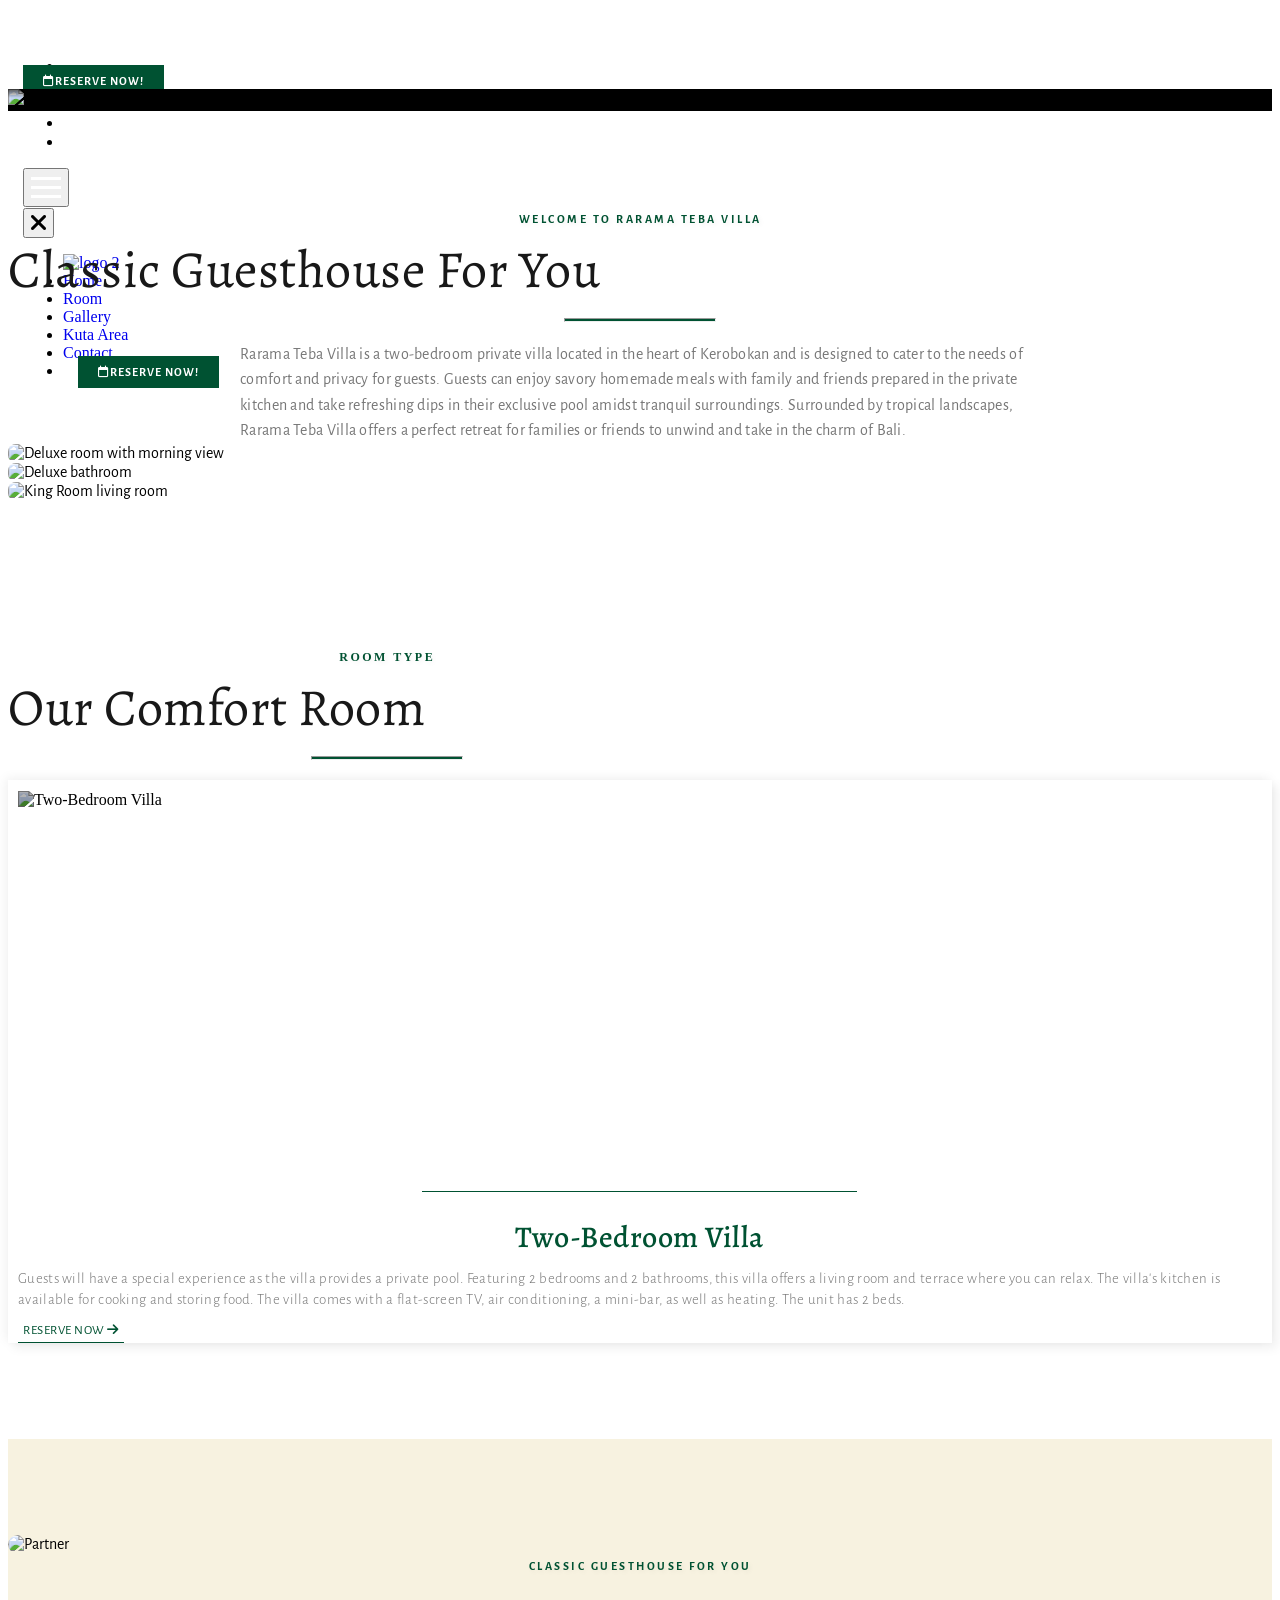
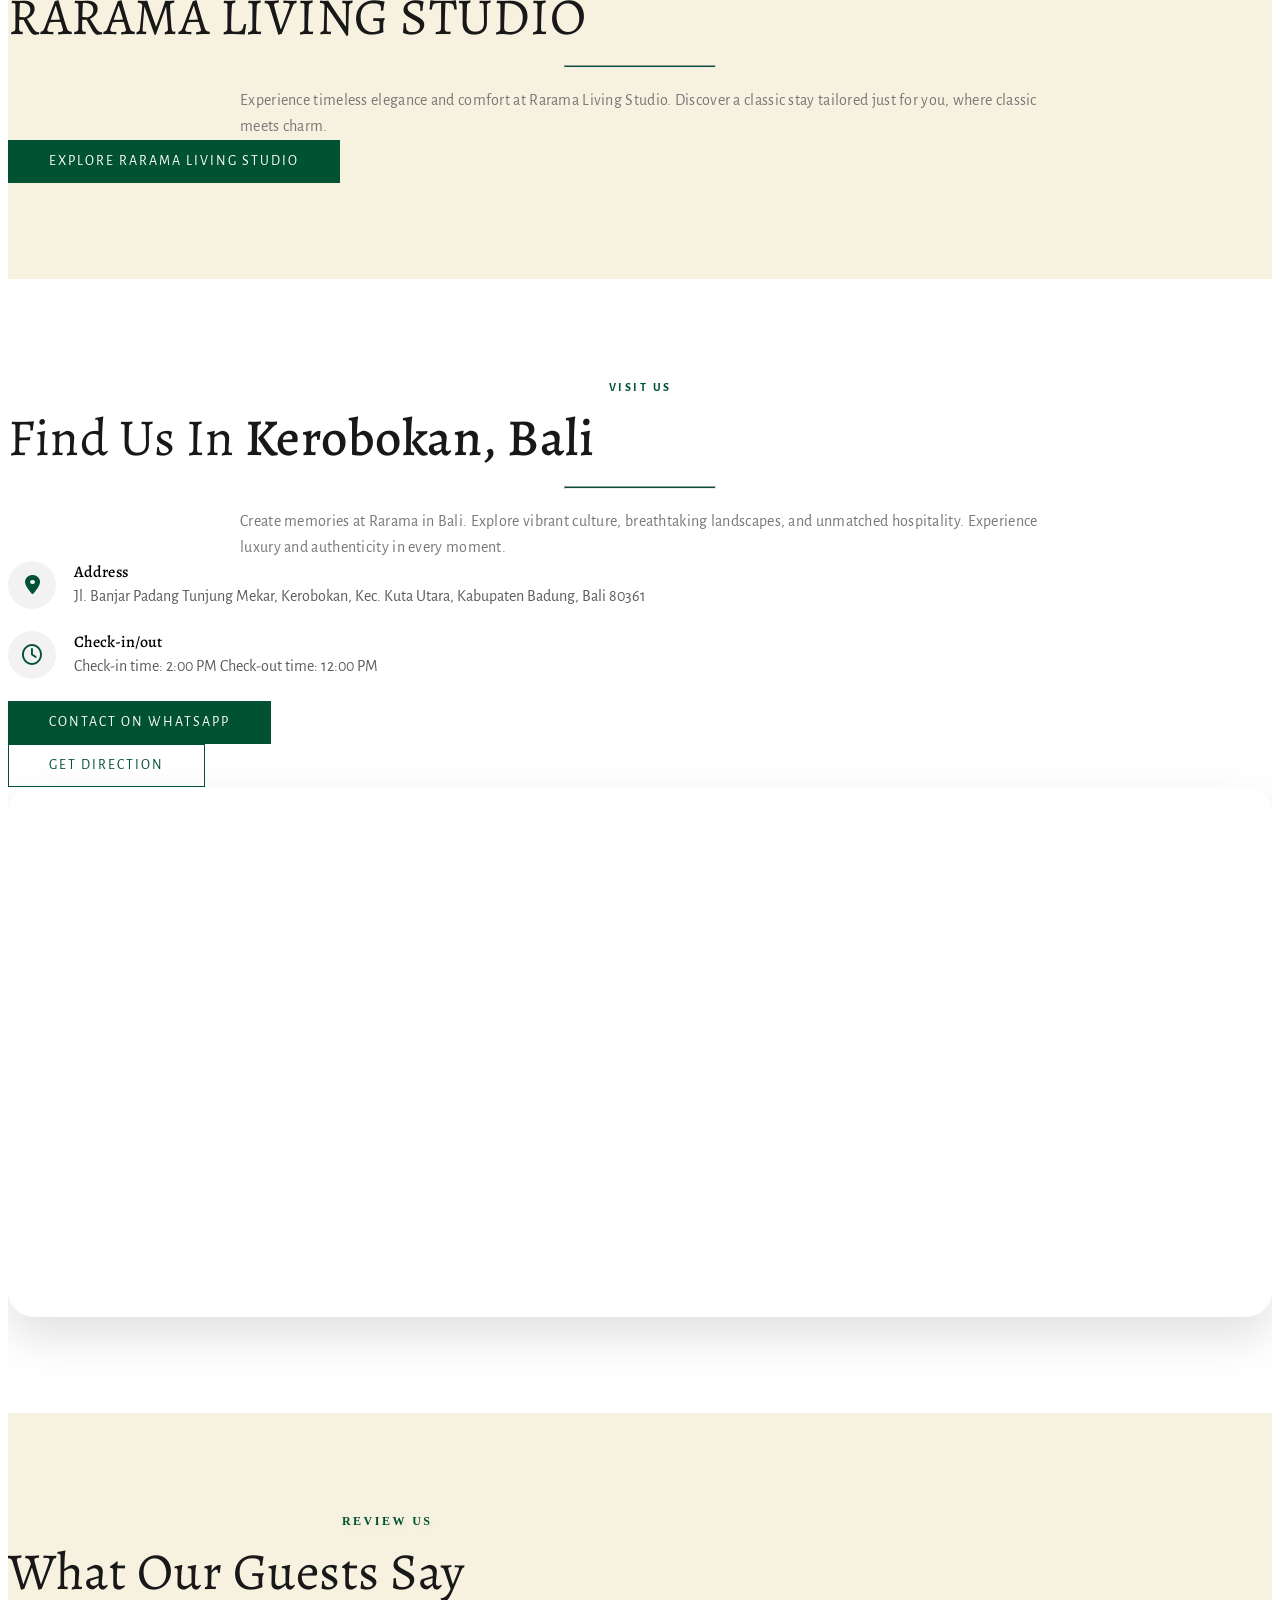
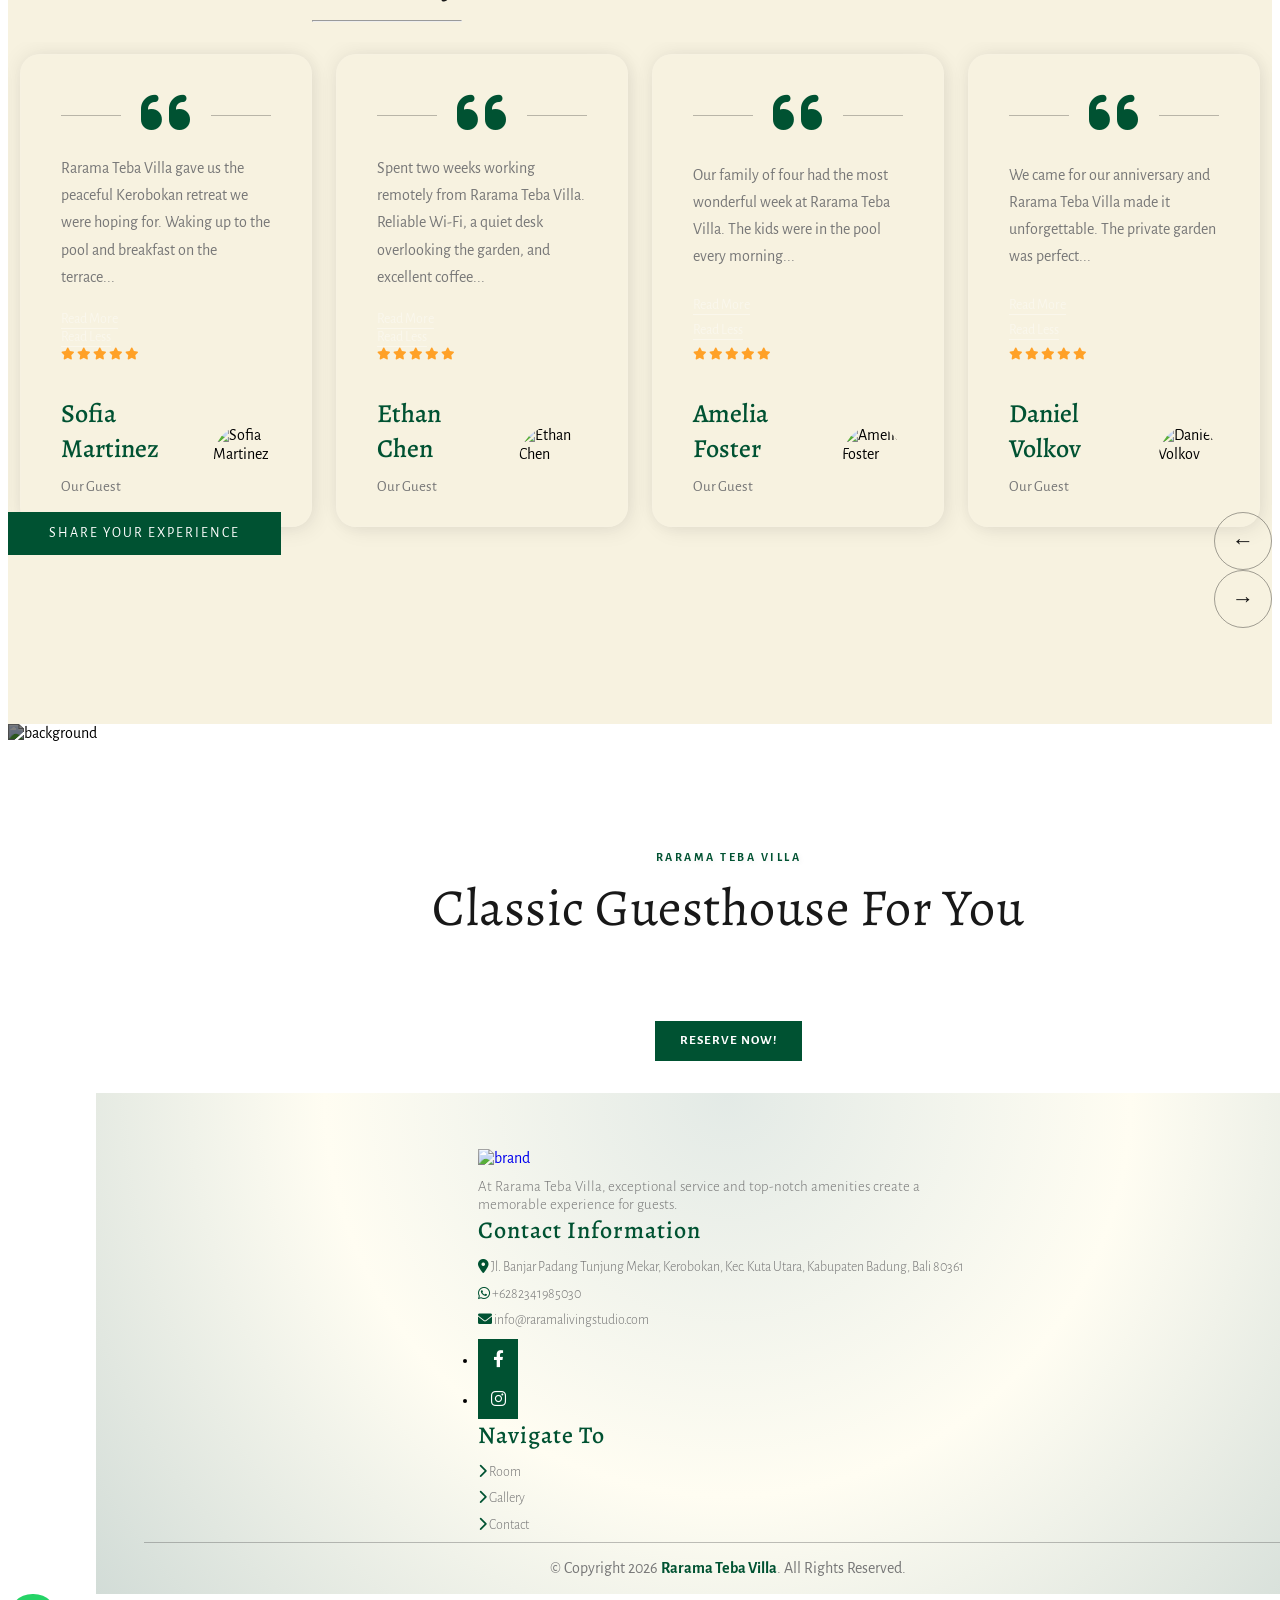
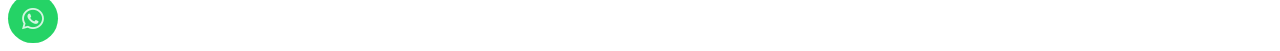
==== index.html @ b38f8c75 "Brand refresh, content restructure, and slug migration for Rarama Teba Villa - Rebrand from Rarama L" ====
<!DOCTYPE html>
<html lang="en" class="
			">
			<head>

				<!-- Basic -->
				<meta charset="utf-8">
				<meta http-equiv="X-UA-Compatible" content="IE=edge"> 
				  

				<meta charset="utf-8">
				<meta http-equiv="X-UA-Compatible" content="IE=edge">
				<meta name="viewport" content="width=device-width, initial-scale=1, minimum-scale=1.0, shrink-to-fit=no">
				<title>Rarama Teba Villa - Rarama Studio Near Canggu and Seminyak, Bali</title>
				<meta name="description" content="A boutique studio in Kerobokan, Bali, near Canggu and Seminyak - offering the Deluxe Double Room and the King Room with Pool View. Air-conditioning, free Wi-Fi, secure parking.">
				<meta name="keywords" content="Rarama Teba Villa, Kerobokan guesthouse, Bali boutique accommodation, near Canggu, near Seminyak, Kerobokan Kaja, Muding, Bali villa, Bali accommodation near Kuta">
				<meta name="author" content="Rarama Teba Villa">
				<meta name="robots" content="index, follow">
				<meta name="theme-color" content="#005232">
				<meta name="geo.region" content="ID-BA">
				<meta name="geo.placename" content="Kerobokan, Bali">

				<link rel="canonical" href="https://raramalivingstudio.com/rarama-teba-villa">
				<link rel="icon" type="image/webp" href="https://raramalivingstudio.com/wp-content/uploads/2024/11/rarama-teba-villa.png">

				<!-- Open Graph -->
				<meta property="og:site_name" content="Rarama Teba Villa">
				<meta property="og:locale" content="en_US">
				<meta property="og:type" content="website">
				<meta property="og:title" content="Rarama Teba Villa - Rarama Studio Near Canggu and Seminyak, Bali">
				<meta property="og:description" content="A boutique studio in Kerobokan, Bali, near Canggu and Seminyak - offering the Deluxe Double Room and the King Room with Pool View. Air-conditioning, free Wi-Fi, secure parking.">
				<meta property="og:url" content="https://raramalivingstudio.com/rarama-teba-villa">
				<meta property="og:image" content="https://raramalivingstudio.com/rarama-teba-villa/assets/img/slideshow-hotel-1.webp">
				<meta property="og:image:alt" content="Rarama Teba Villa - boutique studio near Canggu and Seminyak, Bali">

				<!-- Twitter Card -->
				<meta name="twitter:card" content="summary_large_image">
				<meta name="twitter:title" content="Rarama Teba Villa - Rarama Studio Near Canggu and Seminyak, Bali">
				<meta name="twitter:description" content="A boutique studio in Kerobokan, Bali, near Canggu and Seminyak - offering the Deluxe Double Room and the King Room with Pool View. Air-conditioning, free Wi-Fi, secure parking.">
				<meta name="twitter:image" content="https://raramalivingstudio.com/rarama-teba-villa/assets/img/slideshow-hotel-1.webp">
				<meta name="twitter:image:alt" content="Rarama Teba Villa - boutique studio near Canggu and Seminyak, Bali">
				<!-- Mobile Metas -->
				<meta name="viewport" content="width=device-width, initial-scale=1, minimum-scale=1.0, shrink-to-fit=no">

				<!-- Web Fonts  -->
                <link rel="preconnect" href="https://fonts.googleapis.com">
                <link rel="preconnect" href="https://fonts.gstatic.com" crossorigin>

				<!-- Vendor CSS -->
				<link href="/assets/vendor/vendor/bootstrap/css/bootstrap.min.css" type="text/css" rel="stylesheet">
				<link rel="stylesheet" href="https://cdnjs.cloudflare.com/ajax/libs/font-awesome/6.0.0/css/all.min.css" integrity="sha512-9usAa10IRO0HhonpyAIVpjrylPvoDwiPUiKdWk5t3PyolY1cOd4DSE0Ga+ri4AuTroPR5aQvXU9xC6qOPnzFeg==" crossorigin="anonymous" referrerpolicy="no-referrer" />
				<link href="/assets/vendor/vendor/animate/animate.min.css" type="text/css" rel="stylesheet">
                <!-- <link href="/assets/vendor/vendor/owl.carousel/assets/owl.carousel.min.css" type="text/css" rel="stylesheet">
                <link href="/assets/vendor/vendor/owl.carousel/assets/owl.theme.default.min.css" type="text/css" rel="stylesheet"> -->

				 <link rel='stylesheet' type='text/css' href='/assets/vendor/vendor/magnific-popup/magnific-popup.min.css'>				<!-- Theme CSS -->
				<link href="/assets/vendor/css/theme.css" type="text/css" rel="stylesheet">
				<link href="/assets/vendor/font/hiatus.ttf" type="text/css" rel="stylesheet">
				<link href="/assets/vendor/css/theme-elements.css" type="text/css" rel="stylesheet">
				<link href="/assets/vendor/css/style-tour.css" type="text/css" rel="stylesheet">
				<link href="/assets/vendor/css/colors.css" type="text/css" rel="stylesheet">

                 <link rel="stylesheet" type="text/css" href="//cdn.jsdelivr.net/npm/slick-carousel@1.8.1/slick/slick.css"/>
                 <link rel="stylesheet" type="text/css" href="https://cdn.jsdelivr.net/npm/swiper@11/swiper-bundle.min.css"/>

				<!-- Current Page CSS -->
				<link href="/assets/vendor/vendor/rs-plugin/css/settings.css" type="text/css" rel="stylesheet">
				<link href="/assets/vendor/vendor/rs-plugin/css/navigation.css" type="text/css" rel="stylesheet">

                <script src="https://cdn.jsdelivr.net/npm/motion@latest/dist/motion.js"></script>
                <script>const { animate, scroll, stagger, inView } = Motion</script>
				
<style>



:root{
	/*default*/	
	--boxed: #5f758d;
	--body: #e8f5e9;
	--background1: #F7F2E0;
    --colors: #005232;
	--color2: #181818;
    --color3: #000000;
    --color4: linear-gradient(90deg, #181818, #000000);
    --color5: linear-gradient(90deg, #005232, #005232 );
    --color-gradient: radial-gradient(circle farthest-corner at top center, #000000, #1b1b1b, #000000);
    --primtext: "Alegreya";
    --subtext: "Alegreya Sans";
}

i.fas.fa-chevron-down {
    display: none;
}

html.sticky-header-enabled #header.header-transparent:not(.header-transparent-not-fixed) .header-body {
    position: relative;
}

@media (min-width: 768px) {
    #header .header-nav.header-nav-stripe nav>ul>li.open>a, #header .header-nav.header-nav-stripe nav>ul>li:hover>a {
        border-radius: 5px !important;
    }
}

.header-body {
    background-color: transparent !important;
    border: unset !important;
    transition: all ease 500ms;
}

/* === Sticky header (added locally — theme.min.js handles this on live) === */
#header-spacer { display: none; }

html:not(.sticky-header-active) .header-body { margin-top: 0px !important; transition: all ease 1000ms !important; }

html:not(.sticky-header-active) #header.header-transparent .header-nav-main:not(.header-nav-main-dark) nav>ul>li>a {
    color: #fff;
}

html:not(.sticky-header-active) #header.header-transparent .header-nav-main:not(.header-nav-main-dark) nav>ul>li>a.dropdown-toggle:after {
    border-color: #000 transparent transparent transparent;
}

@media (max-width: 768px) {
    html:not(.sticky-header-active) .header-body {
        margin-top: 0px !important;
    }
}

#header .header-nav.header-nav-stripe nav>ul>li>a {
    color: #000;
    font-size: 13px;
    font-weight: 300;
    letter-spacing: 1.5px;
    font-family: var(--subtext);
    /* text-shadow: 2px 2px 3px rgba(0, 0, 0, 0.6); */
    text-transform: uppercase;
    padding: 0 10px;
}

html.sticky-header-active #header.header-transparent .header-body { transition: all ease 1000ms !important; }

html.sticky-header-active #header.header-transparent .header-body:before {
    opacity: 1;
    background-color: var(--color2) !important;
    border: unset !important;
    transition: all ease 500ms !important;
}

/* Sticky state — nav text & links must be white on dark background */
html.sticky-header-active #header .header-nav-main nav>ul>li>a {
    color: #fff !important;
}
html.sticky-header-active #header .header-nav-main nav>ul>li>a.dropdown-toggle:after {
    border-color: #fff !important;
}
html.sticky-header-active #header .b-p-bg-color .bar1,
html.sticky-header-active #header .b-p-bg-color .bar2,
html.sticky-header-active #header .b-p-bg-color .bar3 {
    background-color: #fff !important;
}


@media (min-width: 768px) {
    #header .header-nav.header-nav-stripe nav>ul>li>a {
        padding: 0 14px !important;
        min-height: 15px;
        height: 15px;
    }

	#header .header-nav.header-nav-stripe nav>ul>li.open>a, #header .header-nav.header-nav-stripe nav>ul>li:hover>a {
	    background-color: var(--colors);
		color: #fff;
	}
	html:not(.sticky-header-active) #header.header-transparent .header-nav-main:not(.header-nav-main-dark) nav>ul>li>a:hover {
    color: #fff;
}


}
	

@media (min-width: 768px) {
    #header .header-nav.header-nav-stripe nav>ul>li>a.dropdown-toggle:after {
        border-color: #000 transparent transparent transparent !important;
    }
}

@media (max-width: 768px) {
	#menu-button {
	    border-color: #111;
	    color: #111;
	    margin-left: 10px;
      border: unset !important;
	}
  
  .menu-tour a { font-family: var(--subtext); }

    #menuWrapper.show-box {
        opacity: 1;
        visibility: visible;
    }
    #menuWrapper {
        position: fixed;
        top: 0;
        right: 0;
        bottom: 0;
        left: 0;
        background: #fff;
        z-index: 99999;
        opacity: 0;
        visibility: hidden;
        transition: all ease .5s;
    }

    #menuWrapper #close {
        color: #000;
        position: absolute;
        top: 15px;
        right: 20px;
        width: 42px;
        height: 35px;
        font-size: 20px;
        background: 0 0;
        z-index: 1;
        border: none;
    }

    #menuWrapper .container {
        height: 100%;
    }

    .menu-tour ul {
        position: relative;
        padding: 0;
        top: 2%;
        left: 0;
        right: 0;
        text-align: left;
        list-style: none;
    }

    .menu-tour li {
        padding: 10px;
        border-bottom: 1px solid #eee;
        margin: unset;
    }

    .menu-tour a {
        color: #000;
        text-transform: uppercase;
        font-size: 12px;
        letter-spacing: 1px;
    }

}


@media (max-width: 768px) {
	.logo-menu {
		align-items: flex-start !important;
	}

	.menu-andro {
		justify-content: center !important;
	}

	.menu-andro {
    	justify-content: flex-end !important;
    	margin-right: 10px;
    }

    .header-logo {
    	margin-left: 10px !important;
    }

    .header-logo img {
        height: 60px !important;
        margin-top: 5px;
    }

	#menuWrapper {
		overflow: scroll;
	}
}

/* Section All Page */

.section-allpage {
    position: relative;
    height: 450px;
    background-repeat: no-repeat;
    background-size: cover;
    background-position: center;
    margin-top: -122px;
    font-family: var(--subtext);
    background-image: url(https://jwc.gotra-resources.my.id/web-upload/1779860790-27-05-2026-pz79BXYVduKe4ygloirDL2nfJNQ8bHU5.webp)!important;
}

.section-allpage:before {
    position: absolute;
    content: '';
    top: 0;
    left: 0;
    right: 0;
    height: 80%;
    background: linear-gradient(180deg, rgba(0,0,0,1) 0%, rgba(0,0,0,0) 100%);
    opacity: .8;
}

.section-allpage:after {
    position: absolute;
    content: '';
    bottom: 0;
    left: 0;
    right: 0;
    height: 80%;
    transform: rotate(180deg);
    background: linear-gradient(180deg, rgba(0,0,0,1) 0%, rgba(0,0,0,0) 100%);
    opacity: .8;
} 

.section-allpage .text p {
    color: #f1f1f1;
    letter-spacing: 0.5px;
    font-size: 16px;
	font-weight: 300;
    padding-left: 70px; 
    position: relative;
}
.section-allpage .text h1 {
    text-transform: uppercase;
    letter-spacing: 5px;
    font-family: var(--primtext);
    font-weight: 500;
    color: white;
    font-size: 50px;
    line-height: 55px;
    margin-bottom: 15px;
}
.section-allpage .text p:after {
    position: absolute;
    content: '';
    top: 50%;
    left: 0;
    width: 50px;
    height: 3px;
    transform: translateY(-50%);
    background: var(--colors);
}
.section-allpage .text {
    position: absolute;
    left: 0;
    right: 0;
    text-align: left;
    top: 50%;
    z-index: 1;
    padding-left: 7%; 
    padding-right: 7%; 
    font-family: var(--subtext);
}

@media (max-width: 768px) {
    .section-allpage .text h1 {
        font-size: 28px;
        line-height: 30px;
    }

    .title-product { padding:0px 10px; }

    .section-allpage { height: 350px; }

    .section-allpage .text {    
        padding-left: 3%; 
        padding-right: 3%; 
    }
    .section-allpage .text p {
        font-size: 15px;
    }
}

@media (min-width: 768px) {
    .container-global { padding-left: 7%; padding-right: 7% }
}

@media ( max-width: 768px ) {
   .container-global { padding-left: 5%; padding-right: 5% }
}

@media ( max-width: 768px ) {
    .display-pc-share {
        display: none;
   }
}

span.text-wid {
    font-family: var(--primtext);
    color: #fff;
    font-size: 14px;
    font-weight: 400;
    letter-spacing: 0px;
}

.social-icons:not(.social-icons-clean) li a {
    color: white !important;
    background: white;
    border: 1px solid;
}

.social-icons li a {
    height: 35px;
    line-height: 35px;
    width: 35px;
    font-size: 17px;
}

.social-icons li a:hover {
    background: var(--colors) !important;
    color: white !important;
}

.social-icons li { margin-right:5px; }

.btn-book-atas {
    font-family: var(--subtext);
    background: var(--color5);
    color: #fff !important;
    margin-left: 15px;
    padding: 10px 20px;
    border: none;
    text-transform: uppercase;
    font-weight: 600;
    font-size: 12px;
    letter-spacing: 1px;
    margin-top: 5px;
    border-radius: 0px;
}

html body a.btn.btn-book-atas:hover,
html body a.btn.btn-book-atas:hover i,
html body a.btn.btn-book-atas:hover * {
    background: #fff !important;
    color: #005232 !important;
}

a { text-decoration:unset !important; }



.btn-contact1 {
    background: var(--color5);
    color: #fff;
    font-family: var(--subtext);
    font-size: 14px;
    text-transform: uppercase;
    font-weight: 400;
    border-radius: 0;
    padding: 12px 40px;
    border: 1px solid transparent;
	display: inline-block;
    transition: all ease 500ms;
    letter-spacing: 2px;
}

.btn-contact1:hover {
    background: var(--color4);
    border: 1px solid #fff;
    color: #fff;
    transition: all ease 500ms;
}

@media (min-width: 768px) {
    .coni { max-width:1340px; }
}
@media (max-width: 768px) {
	.btn-contact1 {
		font-size: 12px;
	    padding: 9px 25px;
	}
}

.head-mencen {
    height: 85px; 
    padding: 20px 7%;
}

@media (max-width: 768px) {
    .head-mencen {
        height: 70px !important;
        padding: 20px 3%;
    }
}

/* Blog */
/* ======= Blog ======== */

.blog img {
    height: 270px;
    object-fit: cover;
    position: relative;
    z-index: 2;
    border-radius: 0px;
    margin-bottom: 0px;
}

.blog {
    position: relative;
    background: #fff;
    box-shadow: 10px 10px 10px #00000008, -10px -10px 10px #00000008;
}

.blog2 {
    padding: 25px;
    position: relative;
}

.blog .catcat{
    position: absolute;
    bottom: 15px;
    z-index: 3;
    left: 15px;
    background: #fff;
    font-family: var(--subtext);
    padding: 5px 20px;
	margin-bottom: 0px;
    font-weight: 300;
    font-size: 14px;
    line-height: 20px;
    font-family: var(--subtext);
    color: #555;
}

.blog .catcat i {
    font-size: 14px;
	color: var(--colors);
    transform: rotate(-45deg);
	transition: all ease 300ms;
}

.blog2 span {
    text-transform: uppercase;
    letter-spacing: 1px;
    color: var(--color2);
    font-family: var(--primtext);
    font-weight: 600;
    font-size: 11px;
    display: block;
    margin-bottom: 8px;
}

.blog2 hr {
    background: var(--colors);
}
.blog2 h3 {
    text-transform: unset;
    font-family: var(--primtext);
    font-weight: 500;
    letter-spacing: 0.1px;
    line-height: 31px;
    color: var(--color2);
    font-size: 24px;
    margin-bottom: 15px;
}

.blog2 p {
    margin-bottom: 14px;
    font-weight: 300;
    font-size: 15px;
    line-height: 30px;
    font-family: var(--subtext);
    color: #666;
}
.blog2 p i {
    font-size: 6px;
}

.blog2 .btn {
    border-radius: 0px;
    font-family: var(--subtext);
    padding: 8px 15px;
    font-size: 13px;
    border: 1px solid #00000020;
    font-weight: 500;
    letter-spacing: 2px;
    transition: all ease 300ms;
    color: #000;
	width: 100%;
	text-align: center;
    text-transform: uppercase;
}
.blog2 .btn i {
    color: var(--colors);
    transform: rotate(-45deg);
	transition: all ease 300ms;
}

.blog2 .btn:hover {
    color: #fff;
    background: var(--color5);
}
.blog2 .btn:hover i {
    color: #fff;
    transform: rotate(0deg);
}
@media (max-width: 768px) {
    .blog2 span {
        font-size: 10px;
        margin-bottom: 5px;
    }

    .blog2 h3 {
        line-height: 30px;
        font-size: 20px;
    }

    .blog2 p {
        font-size: 14px;
        line-height: 27px;
    }
}
/* ======= Blog ======= */
/* ======== Property ======== */
    .property .card {
        border: solid 1px #00000010;
		border-right: none;
		border-radius: 0;
        /* box-shadow:  -10px -10px 10px #00000008; */
		
    }
    .property .card-body {
        padding: 2rem 1.2rem;
    }
    .property .card .img {
        height: 100%;
        overflow: hidden;
		position: relative; 
    }
    .property .card .img:after {
		content: "";
		position: absolute;
		width: 80px;
		height: 80px;
		background: #fff;
		border-radius: 100%;
		right: 0;
		top: 50%;
		transform: translate(50%, -50%);
	}
    .property .card .img img {
        height: 100%;
        object-fit: cover;
        transition: all ease 300ms;
    }
    .property .card:hover .img img {
        transform: scale(1.1);
    }

    .property .card .info-tag {
        display: flex;
        align-items: center;
        justify-content: space-between;

    }
	.property .box-date {
		box-shadow: 5px 5px 10px #00000010;
		border: 1px solid var(--colors);
		margin-bottom: 30px;
	}
	.property .box-date .big h4 {
		background: #fff;
		margin: 0;
		text-align: center;
		padding: 20px ;
		font-family: var(--primtext);
		font-weight: 600;
		text-transform: uppercase;
		letter-spacing: 2px;
	}
	.property .box-date .foot h5 {
		background: var(--color5);
		color: #fff;
		font-family: var(--subtext);
		font-weight: 600;
		padding: 8px 10px ;
		margin: 0;
		text-align: center;
		letter-spacing: 1px;
		font-weight: 600;
	}
    .property .card .price-wrap {
        display: flex;
        align-items: center;
        justify-content: space-between;
        margin: 20px 0 0
    }
    .property hr {
		background: var(--colors);
		opacity: .5;
	}
    .property .card h3 {
        font-size: 27px;
        line-height: 37px;
        font-weight: 500;
        font-family: var(--primtext);
        text-transform: capitalize;
        color: var(--colors);
        transition: all ease 300ms;
        letter-spacing: -.3px;
        margin-bottom: 14px;
    }
    .property .card h3:hover {
        font-weight: 600;
    }
    .property .card p {
        font-size: 14px;
        line-height: 23px;
        font-weight: 300;
        letter-spacing: .3px;
        font-family: var(--subtext);
        margin-bottom: 10px;
    }
    .property .card .location {
        font-size: 14px;
        line-height: 17px;
        font-weight: 500;
        font-family: var(--subtext);
        text-transform: capitalize;
        color: var(--colors);
        display: inline-block;
        margin: 0px 0 20px;
    }
    .property .card .info-tag {
        font-size: 14px;
        line-height: 17px;
        font-weight: 500;
        font-family: var(--subtext);
        text-transform: capitalize;
        color: var(--colors);
        margin: 13px 0;
    }
    .property .card .info-tag .item-tag{
        display: inline-block;
    }
    .property .card .price-box {
		text-align: center;
        font-family: var(--subtext);
	}
    .property .card .price {
        font-size: 20px;
        line-height: 20px;
        font-weight: 600;
        font-family: var(--primtext);
        text-transform: capitalize;
        color: var(--colors);
    }
    .property .card .btn-props {
        font-size: 12px;
        line-height: 14px;
        padding: 12px 20px;
        font-weight: 400;
        font-family: var(--subtext);
        text-transform: uppercase;
        background: var(--color4);
        color: #fff;
		/* text-align: center; */
		display: inline-block;
        letter-spacing: 2px;
        margin: 0;
        /* margin-top: 15px; */
        transition: all ease 300ms;
    }
    .property .card .btn-props:hover {
        background: linear-gradient(0, #000, #000);
    }
    @media screen and (max-width: 768px) {
		.property .card {
			border-right: solid 1px #00000010;
		}
        .property .card .img {
            height: 250px;
        }
		.property .card-date {
			width: 100%;
			margin-top: -20px;
		}
    }
/* ======== Property ======== */
/* ======== Product ======== */
        .product .card {
            border: none; 
            border-radius:0;
            background: transparent;
        }
        .product .card .img {
            position: relative;
            overflow: hidden;
            height: 250px;
        }
        .product .card .cover {
            object-fit: cover;
            z-index: 2;
            position: relative;
            transition: all ease 300ms;
            width: 100%;
            height: 250px;
        }
        .product .card.add-img .cov-hover {
            position: absolute;
            left: 0;
            top: 0;
            width: 100%;
            z-index: 4;
            height: 100%;
            /* opacity: 0; */
            transform: translateX(100%);
            object-fit: cover;
            transition: all ease 300ms;
        }
        .product .card.no-img .cov-hover {
            display: none;
        }
        .product .card .button {
            position: absolute;
            z-index: 5;
            left: 0;
            bottom: 0;
            opacity: 0;
            width: 100%;
            padding: 8px;
            transition: all ease 300ms;
        }
        .product .card .tag {
            position: absolute;
            left: 10px;
            top: 10px;
            z-index: 6;
            padding: 5px 12px;
            font-size: 11px;
            font-weight: 600;
            line-height: 12px;
            font-family: var(--subtext);
            background: var(--colors);
            color: #fff;
        }
        .product .card .tag.disc,
        .product .card .tag.sold {
            background: #f44336;
            color: white;
        }
        /*.product .card .tag.new {
            background: #4caf50;
            color: white;
        }
        .product .card .tag.disc {
            background: #ff9800;
            color: white;
        }*/

        .product .card h3 {
            font-size: 21px;
            line-height: 28px;
            font-family: var(--primtext);
            text-transform: capitalize;
            letter-spacing: .3px;
            margin-bottom: 14px;
        }
        .product .card p {
            color: #333;
            font-size: 15px;
            font-weight: 300;
            letter-spacing: .3px;
            font-family: var(--subtext);
            max-width: 700px;
        }
        .product .card .price {
            color: var(--colors);
        }
        .product .card .btn-prd {
            transition: all ease 300ms;
            width: 100%;
            display: inline-block;
            text-decoration: none;
            text-align: center;
            background-color: var(--colors);
            color: white;
            font-weight: 500;
            letter-spacing: .3px;
            padding: 0.4rem 1.2rem;
        }
        /* IMG Hover */
        .product .card.add-img:hover .cover {
            transform: translateX(-100%);
        }
        .product .card.no-img:hover .cover {
            transform: scale(1.1);
        }
        .product .card.add-img:hover .cov-hover {
            transform: translateX(0);
        }
        /* IMG Hover */
        .product .card:hover .button {
            opacity: 1;
        }
        .product .card .btn-prd:hover {
            background-color: white;
            color: var(--colors);
        }
        @media screen and (max-width: 576px) {
            .product .card .img {
                height: 160px;
            }
            .product .card h3 {
                font-size: 20px;
                line-height: 25px;
                margin-bottom: 2px;
            }
            .product .card p {
                font-size: 12px;
                letter-spacing: .1px;
                line-height: 20px;
            }
        }
/* ======== Product ======== */

.wrap-cate {
    font-family: var(--primtext);
    position: relative;
    border-radius: 0px;
    overflow: hidden;
    margin-bottom: 3px;
    transition: all ease 500ms;
    background: black;
    border-radius: 10px;
}

.wrap-cate img {
    height: 350px;
    width: 100%;
    object-fit: cover;
    transition: all ease 500ms !important;
}

.wrap-cate:before {
    position: absolute;
    content: '';
    top: 0;
    left: 0;
    transition: all ease 500ms;
    right: 0;
    bottom: 0;
    z-index: 1;
    background: transparent linear-gradient(180deg, rgb(13 28 52 / 0) 0, #000000bd 100%) 0 0 no-repeat padding-box;
}

.wrap-cate2 {
    position: absolute;
    z-index: 2;
    left: 0;
    right: 0;
    bottom: 3%;
    padding: 0px 30px;
}

.wrap-cate2 h3 {
    color: white;
    text-transform: unset;
    font-weight: 600;
    font-size: 23px;
    line-height: 32px;
    letter-spacing: 0px;
    margin-bottom: 5px;
}

.wrap-cate2 p {
    color: #f1f1f1;
    font-size: 14px;
    line-height: 25px;
    font-weight: 300;
    padding: 0px;
    margin: 0;
    margin-bottom: 16px;
    font-family: var(--subtext);
}

/* ========= cate btn ======= */
.wrap-cate .btnprofile {font-size: 11px;}
.wrap-cate .btnprofile .icon {
    width: 2rem;
    height: 2rem;
}
.wrap-cate .btnprofile .icon i {
    font-size: 1rem;
    line-height: 1rem;
}
/* ========= cate btn ======= */
.wrap-cate2 .btn-cate {
    background: var(--colors);
    color: black;
    border: 1px solid;
    text-transform: uppercase;
    border-radius: 100px;
    padding: 7px 25px;
    font-size: 12px;
    letter-spacing: 1px;
    font-weight: 600;
    transition: all ease 500ms;
}

.wrap-cate2 .btn-cate:hover {
    transition: all ease 500ms;
    background: #111;
    color: #fff;
    border-color: #111;
}

.wrap-cate:hover img {
    transform: scale(1.1);
    filter: brightness(.8);
}

@media (max-width : 768px) {

    .wrap-cate {
        margin-bottom: 20px;
        border: unset;
        box-shadow: unset;
    }

    .wrap-cate2 {
        bottom: 0%;
        padding: 15px;
        text-align: center;
    }

    .wrap-cate img {
        height: 280px !important;
    }

    .wrap-cate2 h3 {
        font-size: 20px;
        line-height: 28px;
        margin-bottom: 15px;
    }

    .catcat { margin-bottom:0px; }

    .wrap-cate2 p {
        display: none;
    }

    .wrap-cate2 .price {
        font-size: 18px;
        margin-bottom: 11px;
    }

    .wrap-cate .btnprofile {
        padding: 3px 3px 3px 1rem;
        font-size: 11px;
        margin: 0 auto;
    }
    .wrap-cate .btnprofile .icon {margin-left: 5px;}
}

/* ======== CATE ========== */

/* ========== Menu ========= */
    .menu-resto .col-csms {
        width: 27.5%;
    }
    .menu-resto .col-md-csm {
        width: 45%;
    }
    .menu-resto .title-food {
        display: flex;
        justify-content: space-between;
        position: relative;
        align-items: center;
    }
    .menu-resto .title-food::after {
        position: absolute;
        left: 0;
        top: 49%;
        width: 100%;
        height: 1px;
        content: "";
        background-color: #111;
    }
    .menu-resto .img {
        position: relative;
    }
    .menu-resto .img:after {
        position: absolute;
        content: '';
        width: 80%;
        height: 100%;
        left: 50%;
        top: 0;
        transform: translateX(-50%);
        border: 1px solid var(--color2);
    }
    .menu-resto .img img {
        height: 650px;
        z-index: 3;
        position: relative;
        object-fit: cover;
    }
    .menu-resto .title-food {
        margin-bottom: 10px;
    }
    .menu-resto .title-food h3 {
        background-color: #f4f3ff;
        padding-right: 20px;
        max-width: 80%;
        position: relative;
        letter-spacing: .5px;
        font-family: var(--primtext);
        font-size: 18px;
        font-weight: 700;
        color: #333;
        z-index: 3;
        text-transform: capitalize !important;
        margin-bottom: 0px;
    }
    .menu-resto .title-food .price {
        font-family: var(--primtext);
        background-color: #f4f3ff;
        padding-left: 20px;
        max-width: 80%;
        color: var(--color2);
        position: relative;
        font-size: 16px;
        font-weight: 600;
        letter-spacing: .4px;
        line-height: 18px;
        z-index: 3;
    }
    .menu-resto .food p {
        font-size: 14px;
        text-align: justify;
        font-weight: 300;
        color: #333;
        margin-bottom: 10px;
        font-family: var(--subtext);
    }
    .menu-resto .btn-menu {
        position: relative;
        text-transform: uppercase;
        font-family: var(--primtext);
        background: var(--colors);
        transition: all ease 400ms;
        font-weight: 700;
        color: #fff;
        font-size: 15px;
        letter-spacing: 2px;
        padding: .7rem 2rem;
        border-radius: 0px;
        border: none;
    }
    .menu-resto .btn-menu:after {
        content: '';
        position: absolute;
        right: -7px;
        bottom: -7px;
        width: 100%;
        height: 100%;
        transition: all ease 400ms;
        border-right: 1px solid var(--colors);
        border-bottom: 1px solid var(--colors);
    }
    .menu-resto .btn-menu:hover {
        background: var(--color3);
        color: var(--color2);
    }
    .menu-resto .btn:hover:after {
        border-color: var(--color3);
        right: 0;
        bottom: 0;
    }
    @media (max-width: 768px) {
        .menu-resto .col-csms {
            width: 100%;
        }
        .menu-resto .col-md-csm {
            width: 100%;
        }
        .menu-resto .title-food h3 {
            font-size: 16px;
        }
        .menu-resto .title-food .price {
            font-size: 14px;
        }
        .menu-resto .food p {
            font-size: 12px;
            line-height: 22px;
        }
    }

/* ========== Menu ========== */
/* ========== Menu Card ========== */

    .title-blog { position:relative; font-family:var(--subtext); padding-right:35px; }

    .title-blog span {
        color: var(--color2);
        font-family: var(--subtext);
        font-size: 15px;
        line-height: 25px;
        font-weight: 300;
        text-transform: uppercase;
        letter-spacing: 2px;
        margin-bottom: 10px;
        display: block;
    }

    .title-blog h2 {
        color: var(--color2);
        font-family: var(--primtext);
        font-size: 38px;
        line-height: 50px;
        font-weight: 500;
        text-transform: unset;
        letter-spacing: 0px;
        margin-bottom: 25px;
    }

    .title-blog p {
        color: #555;
        font-family: var(--subtext);
        font-size: 15px;
        font-weight: 400;
        line-height: 28px;
        margin-bottom: 20px;
        letter-spacing: 0.2px;
    }

    .btn-lpm {
        border-radius: 0;
        color: white;
        background: var(--colors);
        font-family: var(--subtext);
        font-size: 15px;
        font-weight: 300;
        line-height: 25px;
        margin-top: 10px;
        padding: .6rem 2rem;
        letter-spacing: .5px;
        transition: ease-in-out .2s;
    }

    .btn-lpm:hover {
        background: white;
        color: var(--colors);
    }

@media (max-width: 768px) {
    .title-blog {
        text-align: center;
        padding: unset;
    }

    .title-blog h2 {
      margin-bottom: 15px;
      font-size: 30px;
      line-height: 45px;
    }

    .title-blog span {
        font-size: 12px;
        line-height: 25px;
    }

    .title-blog p {
        font-size: 13px;
        line-height: 23px;
        letter-spacing: 0px;
    }

    .btn-lpm { margin-bottom:30px; }
}



span.label-name {
    position: absolute;
    top: 3%;
    left: 0;
    z-index: 3;
    background: var(--colors);
    color: white;
    font-family: var(--primtext);
    letter-spacing: .4px;
    text-transform: uppercase;
    padding: 6px 20px 6px 15px;
    font-weight: 600;
    font-size: 12px;
    border-radius: 0px 100px 100px 0px;
}

.ss-arrow button {
    margin: 0;
    padding: 0;
    background: white;
    border: 1px solid var(--colors);
    height: 30px;
    width: 30px;
    font-size: 12px;
    transform: scale(1.1);
    color: var(--colors);
    border-radius: 100px;
    outline: none;
    -webkit-appearance: none;
    -moz-appearance: none;
    appearance: none;
    transition: all ease 500ms;
}

.ss-arrow button:hover {
    background-color: var(--colors);
    color: white;
}
    
.ss-arrow .slide-arrow{
  position: absolute;
  top: 44% !important;
  margin-top: -15px;
}
.ss-arrow .prev-arrow{
  left: -1%;
  z-index: 1;
}
.ss-arrow .next-arrow{
  right: -1%;
  z-index: 1;
}

.pad6rem { padding:6rem 0px; }

@media (max-width: 768px) {

  .ss-arrow button { transform: scale(0.9); }

  .ss-arrow .slide-arrow { top: 45%; }

  .ss-arrow .prev-arrow{
      left: -1%;
      z-index: 1;
    }

    .ss-arrow .next-arrow{
      right: -1%;
      z-index: 1;
    }

    .pad6rem { padding: 3rem 0 !important; }
}
/* ========= btn general ========*/

/* ========= patern ========*/

.img-parx {width:100%;}
.pat-parx {
    position: relative;
    top: -1px;
    width: 100%;
    transform: rotate(180deg); 
    z-index: 4;
}
.pat-parxbtm {
    width: 110%;
    position: absolute;
    bottom: -1px;
    left: -2%;
    z-index: 6;
    object-fit: cover;
    object-position: top;
}
/* ========= patern ========*/

.btnprofile {
    color: #000;
    position: relative;
    background: #fff;
    font-family: var(--subtext);
    font-size: 15px;
    font-weight: 600;
    line-height: 25px;
    border: .5px solid #00000050;
    margin-top: 10px;
    padding: 5px 5px 5px 1.3rem;
    letter-spacing: .4px;
    width: max-content;
    border-radius: 50px;
    text-transform: uppercase;
    transition: ease-in-out .25s;
    display: flex;
    justify-content: center;
    align-items: center;
    overflow: hidden;
    margin-bottom: 15px;
}

.btnprofile .tx {
  position: relative; 
  z-index: 2; 
  display: flex;
  justify-content: center;
  align-items: center;
}

.btnprofile .icon {
    display: flex;
    justify-content: center;
    align-items: center;
    height: 2.5rem;
    width: 2.5rem;
    background: var(--colors);
    margin-left: 15px;
    border-radius: 50%;
    transition: all ease-in-out .3s;
    transform: rotate(45deg);
}

.btnprofile i {
    height: fit-content;
    line-height: 1.1rem;
    font-size: 17px;
    color: #fff;
}

.btnprofile:hover .icon {transform: rotate(90deg); background: #fff; color: white !important;}

.btnprofile:hover i { color:#000; }

.btnprofile .shadow {
    position: absolute;
    right: 5px;
    top: 5px;
    width: 3rem;
    height: 3rem;
    transition-delay: .2s;
    border-radius: 50%;
    z-index: 1;
    background-color: var(--color3);
    /* filter: blur(20px); */
    transform: scale(.0) translateX(-202%);
    transition: all ease-in-out .6s;
}
.btnprofile:hover .shadow {
    transform: scale(15) ;

}
.btnprofile:hover {
    background: var(--colors);
    border-color: var(--color3);
    color: #fff;
}
@media screen and (max-width: 576px) {
    .btnprofile .icon {
        margin-left: 15px;
        height: 2rem;
        width: 2rem;
    }
}
/* ========= btn general ========*/
/* Title Global */

/* ========= title general ========*/
.title-general .tag-ats {
    font-size: 12px;
    font-weight: 700;
    text-transform: uppercase;
    line-height: 24px;
    color: var(--colors);
    /* border: 1px solid #ffffff20; */
    /* background: var(--color4); */
    /* border-left: 2px solid var(--colors);
    border-right: 2px solid var(--colors); */
	text-shadow: 2px 2px 5px #00000010;
    letter-spacing: 2.5px;
    border-radius: 0px;
    padding: 0px 0px;
    font-family: var(--headtext);
    display: block;
    width: max-content;
    margin: auto;
    margin-bottom: 5px;
}
.title-general .box-wrap {
	width: 60%;
}
.title-general h2 span {

    font-weight: 500;
    font-size: unset;
    text-transform: unset;
    display: unset;
    letter-spacing: unset;
}

.title-general .patern{
	width: 20%;
	object-fit: contain;
}
	
.title-general h2 {
    font-size: 52px;
    line-height: 1.1;
    color: var(--color2);
    font-weight: 400;
	margin: auto;
    margin-top: 10px;
    margin-bottom: 15px;
    letter-spacing: .5px;
	/* max-width: 60%; */
    text-transform: capitalize;
    font-family: var(--primtext);
}
.title-general p {
    font-family: var(--subtext);
    color: #777;
    letter-spacing: .3px;
    font-size: 16px;
	line-height: 1.6;
	max-width: 800px;
	margin: 0 auto;
}
.title-general hr {
    background: var(--colors);
    width: 150px;
    height: 1.5px;
    margin: 20px auto 20px auto;
}
.title-general .mtmb {
    margin-top: -25px;
}

@media screen and (max-width: 576px) {
    .title-general .sp-slide {
        text-align: left;
    }
    .title-general h2 {
        font-size: 32px;
        /* line-height: 45px; */
        margin-bottom: 20px;
        text-align: left !important;
    }

    .title-general hr {
        justify-self: left;
        margin: 20px 0px;
    }

    .title-general p { 
        font-size: 13px;
        margin-bottom: 25px; 
        text-align: justify !important;
    }
    .title-general .box-wrap {
	    width: 100%;
    }

    .title-general .tag-ats {
        font-size: 11px;
        text-align: left;
        margin: 0 !important;
        margin-bottom: 10px;
    }
    .title-general .btnprofile {
        margin-left: auto;
        margin-right: auto;
    }
}
    
    .back-element {
        position: absolute;
        left: 0;
        width: 100%;
        height: 100%;
        background-size: contain;
        background-repeat: no-repeat;
    }
    .back-element.top {
        top: 0;
        background-position: top;
        background-image: url(https://jwc.gotra-resources.my.id/web-upload/1770004842-02-02-2026-9ghsYvCROZPje417dBnSKpi2WFfxcDzX.webp);
    }
    .back-element.foot {
        bottom: 0;
        background-position: bottom;
        background-image: url(https://jwc.gotra-resources.my.id/web-upload/1769592933-28-01-2026-FPvdXtiAKcw0hy1UCWZujJ8xkYQm5oqp.webp);
    }

/*======= Villa =======*/
    .villa-room .card {
        border: none;
        border-radius: 0;
        position: relative;
      background: transparent;
    }
    .villa-room.ver2 .card:before {
        content: '';
        top: 0;
        left: 0;
        z-index: 2;
        width: 100%;
        height: 70%;
        position: absolute;
        background-size: contain;
        background-position: right;
        background-repeat: no-repeat;
        background-image: url('https://jwc.gotra-resources.my.id/web-upload/1769660466-29-01-2026-HOkY24nrKSMozx6v5ClwZPAd9hfQ1eNm.webp');
    }
    .villa-room .card .img-wrap {
        background-size: cover;
        position: relative;
        background-position: center;
    }
    .villa-room .card img {
        transition: all ease 300ms;
    }
    /*.villa-room .card .img-wrap:after {
        position: absolute;
        content: "";
        left: 0;
        top: 0;
        width: 100%;
        height: 100%;
    }*/
    .villa-room .card img {
        object-fit: cover;
    }
    .villa-room .card .card-body {
      background: #00000050;
      backdrop-filter: blur(2px)
    }
    .villa-room .price-wrap {
        display: flex;
        justify-content: space-between;
    }
    .villa-room .card h3 {
        color: var(--colors);
        font-size: 25px;
        letter-spacing: .3px;
        line-height: 30px;
        font-weight: 500;
        margin-bottom: 10px;
        text-align: ;
        font-family: var(--primtext);
        text-transform: capitalize;
    }
    .villa-room .card hr {
        background: #00000020;
    }
    .villa-room .card .info {
      position: absolute;
      left: 0;
      bottom: 0;
      background: #00000070;
      width: 100%;
      padding : 10px 25px;
      color: #ccc;
    }
    .villa-room .card p {
        color: #aaa;
        font-size: 14px;
        line-height: 20px;
        margin-bottom: 10px;
        letter-spacing: .3px;
        /* text-align: center;
        text-transform: uppercase; */
        font-family: var(--subtext);
    }
    .villa-room .card .btn-villa {
        font-size: 12px;
        line-height: 14px;
        padding: 12px 20px;
        font-weight: 400;
        font-family: var(--subtext);
        text-transform: uppercase;
        border: 1px solid #ffffff40;
        background: transparent;
        color: #ccc;
        letter-spacing: 2px;
        display: block;
        margin: 12px 0 0 0;
        transition: all ease 300ms;
    }
    .villa-room .card .btn-villa:hover {
        background: linear-gradient(0, #000, #000);
        border: 1px solid #000000;
    }
    @media (max-width: 768px) {
        .villa-room .card h3 {
            font-size: 17px;
            line-height: 23px;
        }
        .villa-room .card .cate-serv {
            font-size: 7px;
            letter-spacing: 1.5px;
        }
        .villa-room .card hr {
            margin: 10px 0;
        }
        .villa-room .card .price-wrap:after {
            height: 1px;
        }
        .villa-room .card .price-wrap .price {
            font-size: 11px;
        }
        .villa-room .card .price-wrap .quantity {
            font-size: 11px;
        }
    }
/*======= Villa =======*/

/* Profile */

   .wrap-profil-2 p {
        font-family: var(--subtext);
        font-size: 16px;
        line-height: 30px;
        font-weight: 400;
        color: #333;
        margin-bottom: 30px;
        padding-right: 30px;
        text-align: left !important;
    }

    .wrap-profil-2 strong, .wrap-profil-2 b { font-weight: 600 !important; color: var(--colors) }

    .wrap-profil-2 span {
        color: var(--colors);
        font-family: var(--spantext);
        font-size: 14px;
        line-height: 20px;
        font-weight: 500;
        text-transform: uppercase;
        letter-spacing: 1px;
        margin-bottom: 15px;
        display: block;
    }

    .wrap-profil-2 h2 {
        font-size: 35px;
        line-height: 45px;
        color: #000;
        font-weight: 800;
        margin-bottom: 25px;
        letter-spacing: 0px;
        text-transform: uppercase;
        font-family: var(--primtext);
    }

    .wrp-faq-img { position:relative; padding-right:20px; }

    .wrap-profil-2 img {
        height: 600px;
        width: 100%;
        object-fit: contain;
        border-radius: 0px;
    }

    .btn-profile {
        font-family: var(--primtext);
        color: white;
        background: var(--colors);
        padding: 10px 25px;
        font-size: 16px;
        letter-spacing: 0.5px;
        text-transform: capitalize;
        border-radius: 0px;
        margin-top: 15px;
        transition: all ease 500ms;
    }

    .btn-profile:hover {
        background-color: #035A6E;
        color: white;
    }

    .quot-b {
        width: 380px;
        background: #1a1a1a;
        position: absolute;
        z-index: 1;
        bottom: 10%;
        right: 0;
        padding: 40px;
    }

    .quot-b span {
        color: white;
        font-size: 21px;
        line-height: 38px;
        font-style: italic;
    }

@media (max-width: 768px) {
    .wrap-profil-2 p {
        font-size: 14px;
        line-height: 30px;
        padding: unset;
        text-align: center !important;
    }

    .quot-b { display: none; }

    .wrap-profil-2 h2 {
        font-size: 24px;
        line-height: 35px;
    }

    .wrap-profil-2 h2 {
        text-align: center;
        margin-bottom: 10px;
        font-size: 33px;
        line-height: 35px;
    }

    .wrap-profil-2 .sp-atas {
        text-align: center;
        font-size: 13px;
        line-height: 25px;
        margin-bottom: 10px;
    }

    .wrap-profil-2 img { display:none; }
}

html .toggle-primary .toggle label {
    border-radius: 0;
    font-family: var(--subtext);
    font-weight: 600;
    text-transform: unset;
    padding: 15px;
    line-height: 30px;
    letter-spacing: 0.1px;
    margin-bottom: 0px;
    background: unset;
    color: black;
    font-size: 17px;
    border-left: unset;
    border-bottom: 1px solid #eee;
}

html .toggle-primary .toggle.active>label {
    background-color: unset;
    border-color: #eeee;
    color: black;
}

.toggle-content {
    padding: 25px 20px;
    border: unset;
    margin-bottom: 25px;
    font-family: var(--subtext);

}

.toggle-content p {
    padding: 0 !important;
    margin-bottom: 15px !important;
    font-size: 16px;
    line-height: 30px;
    color: #333;
}

.padle { padding-left:20px; }

@media (max-width: 768px) {
    html .toggle-primary .toggle label {
        padding: 18px;
        font-size: 15px;
        padding-right: 50px;
        padding-left: 25px;
        text-align: left;
    }

    .toggle-content p {
        font-size: 14px;
        text-align: left;
    }

   .padle {
        padding: 0px 20px;
    }

}

/* FAQ */

/* Review */

/* =========== Review ========== */
/* =========== Arrow ========== */
.revieww .ss-arrow .next-arrow {
    right: 2rem;
    bottom: 2rem;
    z-index: 1;
    top: unset !important;
    transform: translateY(-40%);
}

.revieww .ss-arrow .prev-arrow {
    left: unset;
    top: unset !important;
    right: 2rem;
    z-index: 1;
    transform: translate(-120%, -40%);
    bottom: 2rem;
}
.revieww .ss-arrow button {
    height: 40px;
    width: 40px;
    font-size: 12px;
    background: var(--color2);
    color: #fff;
}
/* =========== Arrow ========== */
.revieww {
    position: relative;
}
.revieww .background {
    position: absolute;
    top: 0;
    left: 0;
    width: 100%;
    height: 100%;
    filter: brightness(.5);
    background-size: cover;
    background-position: center;
    background-image: url('https://jwc.gotra-resources.my.id/web-upload/1764132344-26-11-2025-xcT8HJF1n3XKQLu9hCaYdfkswZEbo5S7.webp');
}
.revieww .btn-rev {
  background: var(--colors);
  color: #fff;
  padding: .8rem 1.5rem;
  text-transform: uppercase;
  font-size: 15px;
  font-family: var(--subtext);
  letter-spacing: 1px;
  font-weight: 500;
}
.revieww .card {
    position: relative;
    border: none;
    background-color: #fff;
    border-radius: 0px;
    min-height: 300px;
    margin: 10px;
}

.revieww .star {
    margin-bottom: 10px;
    color: var(--colors);
}
.revieww .card h3 {
    font-family: var(--primtext);
    color: var(--colors);
    font-size: 23px;
    line-height: 25px;
    font-weight: 600;
    margin: 15px 0 10px;
    letter-spacing: .3px;
    text-transform: capitalize
}
.revieww .who {
    font-family: var(--subtext);
    color: #555;
    font-size: 13px;
    line-height: 25px;
    font-weight: 300;
    letter-spacing: 0.5px;
}
.revieww .card p {
    font-family: var(--primtext);
    color: #555;
    font-size: 15px;
    margin-bottom: 5px;
    line-height: 25px;
    font-weight: 300;
    letter-spacing: 0.1px;
}


@media (max-width: 768px) {
    .wrap-review .card p {
        color: #555;
        font-size: 13px;
        line-height: 27px;
        font-weight: 400;
        letter-spacing: 0.1px;
    }

    .btn-full {
        padding: 10px 13px;
        font-size: 13px;
    }

    .pad-cus { background-size:contain !important; }

    .wrap-review { padding:2rem; }

    .tirev h2 {
        font-size: 28px;
        line-height: 40px;
    }

}


.revieww h2 span {
    color: var(--colors);
}

.read-more, .read-less {
    color: #ffffff90;
    opacity: .7;
    font-size: 14px;
    transition: all ease 300ms;
    border-bottom: 1px solid;
}
.read-more:hover, .read-less:hover {
    color: #fff;
}

/* ======== Review ======== */


@media (min-width: 768px) {
    .start-menu {
        width: 15%;
    }

    .mid-menu {
        width: 70%;
        align-self: center !important;
        height: 45px;
    }

    .end-menu {
        width: 15%;
        align-items: flex-end;
        align-self: center !important;
    }

    .menu-andro {
        align-self: center !important;
        border: none;
        border-radius: 0px;
        padding: 15px;

    }
}

@media (max-width: 768px) {

    .end-menu {
        display: none !important;
    }

    .nav-tabs .nav-item {
        margin-bottom: -1px;
        display: contents;
    }
}

</style>

<!-- Head Libs -->
<!-- <script src="/assets/vendor/vendor/modernizr/modernizr.min.js" defer></script> -->
<meta name="google-site-verification" content="KNL8zMyIzIsDhbePfH5zZ7DYpA-gMD7WgA5w--0lmUM" />
<!-- Google tag (gtag.js) -->
<script async src="https://www.googletagmanager.com/gtag/js?id=G-8JMSFKTF6Y"></script>
<script>
  window.dataLayer = window.dataLayer || [];
  function gtag(){dataLayer.push(arguments);}
  gtag('js', new Date());

  gtag('config', 'G-8JMSFKTF6Y');
</script><script data-host="https://sitewatch.gotrasoft.com" data-dnt="false" src="https://sitewatch.gotrasoft.com/js/script.js" id="ZwSg9rf6GA" async defer></script>

<!-- Google Tag Manager -->
<script>(function(w,d,s,l,i){w[l]=w[l]||[];w[l].push({'gtm.start':
new Date().getTime(),event:'gtm.js'});var f=d.getElementsByTagName(s)[0],
j=d.createElement(s),dl=l!='dataLayer'?'&l='+l:'';j.async=true;j.src=
'https://www.googletagmanager.com/gtm.js?id='+i+dl;f.parentNode.insertBefore(j,f);
})(window,document,'script','dataLayer','GTM-PQQV8J38');</script>
<!-- End Google Tag Manager -->

<!-- Google Tag Manager (noscript) -->
<noscript><iframe src="https://www.googletagmanager.com/ns.html?id=GTM-PQQV8J38"
height="0" width="0" style="display:none;visibility:hidden"></iframe></noscript>
<!-- End Google Tag Manager (noscript) -->
<link href="https://fonts.googleapis.com/css2?family=Barlow:ital,wght@0,100;0,200;0,300;0,400;0,500;0,600;0,700;0,800;0,900;1,100;1,200;1,300;1,400;1,500;1,600;1,700;1,800;1,900&family=Gilda+Display&display=swap" rel="stylesheet">
<link href="https://fonts.googleapis.com/css2?family=DM+Sans:ital,opsz,wght@0,9..40,100..1000;1,9..40,100..1000&family=Marcellus&family=Plus+Jakarta+Sans:ital,wght@0,200..800;1,200..800&display=swap" rel="stylesheet">
<link href="https://fonts.googleapis.com/css2?family=Bebas+Neue&family=Fredoka:wght@300..700&family=Nunito:ital,wght@0,200..1000;1,200..1000&family=Plus+Jakarta+Sans:ital,wght@0,200..800;1,200..800&display=swap" rel="stylesheet">
<link href="https://fonts.googleapis.com/css2?family=Alegreya+Sans:ital,wght@0,100;0,300;0,400;0,500;0,700;0,800;0,900;1,100;1,300;1,400;1,500;1,700;1,800;1,900&family=Alegreya:ital,wght@0,400..900;1,400..900&display=swap" rel="stylesheet">


			<!-- JSON-LD structured data -->
			<script type="application/ld+json">
{
  "@context": "https://schema.org",
  "@type": "WebSite",
  "name": "Rarama Teba Villa",
  "url": "https://raramalivingstudio.com/rarama-teba-villa/",
  "inLanguage": "en",
  "publisher": {
    "@type": "Organization",
    "name": "Rarama Teba Villa"
  }
}
			</script>
			</head>
<body>
	<meta name="google-site-verification" content="PI0K5Jn7IxaB49uT_PpB4W58kVQYn7ZYIfHv8mbh5go" />
	
	<div class="body">
        <header id="header" class="header-no-min-height  header-transparent" data-plugin-options="{'stickyEnabled': true, 'stickyEnableOnBoxed': true, 'stickyEnableOnMobile': true, 'stickyStartAt': 600, 'stickySetTop': '0'}">
                <div class="header-body">

                    <!-- <div class="header-container container-fluid hilang-head d-none d-md-flex" style="padding: 0px 30px; height: 50px; border-bottom: 1px solid #e1e1e1; background-color: var(--colors);">
                        <div class="header-row container" style="padding: 0;">

                            <div class="header-column justify-content-start display-pc" style="align-self: center;">
                <ul class="header-social-icons social-icons display-pc" style="margin-left: 0;">
                                                                                    <li class="social-icons-instagram"><a title="Instagram"><i class="fab fa-instagram"></i></a></li>
                                                                            </ul>
                            </div>

                            <div class="header-column justify-content-end sosmed-i" style="display: inline-block; align-self: center;">
                                <span class="text-wid" style="padding-left: 10px;"><i class="fas fa-phone phone"></i>+6282341985030</span>
                                <span class="text-wid"><i class="far fa-envelope mail"></i>info@raramalivingstudio.com</span>
                            </div>

                        </div>
                    </div> -->

                    <div class="header-container container head-sty" style="max-width: 1280px;">
                        <div class="header-row">

                            <div class="header-column justify-content-start logo-menu start-menu" style="align-self: center; align-items: baseline;">
                                <div class="header-logo my-2">
                                    <a href="https://raramalivingstudio.com/rarama-teba-villa/">
										                                        	<img style="height: 80px; object-fit: contain; filter: brightness(0) invert(1);" class="img-fluid" alt="Rarama Teba Villa" src="https://raramalivingstudio.com/wp-content/uploads/2024/11/rarama-teba-villa.png">
										                                    </a>
                                </div>
                            </div>
                            
                            <div class="header-column justify-content-start mid-menu">
                <div class="header-row menu-andro">
                  <div class="header-nav header-nav-stripe">
                    <div class="header-nav-main header-nav-main-square header-nav-main-effect-2 header-nav-main-sub-effect-1">
                      <nav class="collapse">
                        <ul class="nav nav-pills" id="mainNav">
                          <li class="nav-item"><a title="Home" class="nav-link" href="/">Home</a></li>
                          <li><a class="nav-link" href="/two-bedroom-private-pool-villa" title="Room">Room</a></li>
                          <li><a class="nav-link" href="/gallery-rarama-teba-villa" title="Gallery">Gallery</a></li>
                          <li><a class="nav-link" href="/kuta-area-rarama-teba-villa" title="Kuta Area">Kuta Area</a></li>
                          <li><a class="nav-link" href="/contact-us-rarama-teba-villa" title="Contact">Contact</a></li>
                                                                
                                
                               

                            </ul>
                          </nav>
                        </div>

                        <style type="text/css">                  
                            .b-p-bg-color .bar1, .b-p-bg-color .bar2, .b-p-bg-color .bar3 {
                              width: 30px;
                              height: 3px;
                              margin: 6px 0;
                              transition: 0.4s;
                            }

                            .b-p-bg-color .bar1 { background-color:#fff; }
                            .b-p-bg-color .bar2 { background-color:#fff; }
                            .b-p-bg-color .bar3 { background-color:#fff; }

                            html.sticky-header-active .b-p-bg-color .bar1 { background-color:#000 }
                            html.sticky-header-active .b-p-bg-color .bar2 { background-color:#000 }
                            html.sticky-header-active .b-p-bg-color .bar3 { background-color:#000 }

                             */

                            .b-p-bg-color .bar2 { width: 20px; margin:0 0 0 auto; }

                        </style>

                        <button class="menu b-p-bg-color d-block d-md-none" id="menu-button">
                           <div class="bar1"></div>
                           <div class="bar2"></div>
                           <div class="bar3"></div>                                    
                        </button>
                        <div class="menu-box" id="menuWrapper">
                            <button id="close" class="p-color"><i style="font-size:24px" class="fa">&#xf00d;</i></button>
                            <div class="container menu-tour">
                                <ul>

                                    <a href="https://raramalivingstudio.com/rarama-teba-villa/">
                                        <img style="height: 60px;" alt="logo 2" class="img-fluid mb-2" loading="lazy" src="https://raramalivingstudio.com/wp-content/uploads/2024/11/rarama-teba-villa.png" alt="Rarama Teba Villa">
                                    </a>

                                    <li>
                                        <a href="/">Home</a>
                                    </li>
                                    <li><a href="/two-bedroom-private-pool-villa">Room</a></li>
                                    <li><a href="/gallery-rarama-teba-villa">Gallery</a></li>
                                    <li><a href="/kuta-area-rarama-teba-villa">Kuta Area</a></li>
                                    <li><a href="/contact-us-rarama-teba-villa">Contact</a></li>

<li style="border-bottom: unset;"><a class="btn btn-book-atas" href="https://beds24.com/book-raramatebavilla" onmouseover="this.style.setProperty('background','#fff','important');this.style.setProperty('color','#005232','important');" onmouseout="this.style.removeProperty('background');this.style.removeProperty('color');"><i class="fa-regular fa-calendar mr-2"></i>Reserve Now!</a></li>

                                </ul>
                            </div>
                        </div> <!-- /.search-box -->


                      </div>
                    </div>
                  </div>

                  <div class="header-column end-menu">
                        <a class="btn btn-book-atas d-none d-md-block" href="https://beds24.com/book-raramatebavilla" onmouseover="this.style.setProperty('background','#fff','important');this.style.setProperty('color','#005232','important');" onmouseout="this.style.removeProperty('background');this.style.removeProperty('color');"><i class="fa-regular fa-calendar mr-2"></i>Reserve Now!</a>
                    </div>

                  
                  <!-- <ul class="header-social-icons social-icons display-pc">
                                                                            </ul> -->

                                    
                                    
                                </div>
                            </div>
                        </div>


                    </header>
                <style>
                </style>

                <div role="main" class="main" style="">
<style type="text/css">
  
.slideshow {
  position: relative;
  font-family: var(--primtext);
  z-index: 1;
  overflow: hidden;

}

.slider .item {
  height: 100%;
  position: relative;
  z-index: 1;
  background: #000;
}

/*.slider .item:after {
    position: absolute;
    content: '';
    bottom: 0;
    left: 0;
    right: 0;
    height: 30%;
    transform: rotate(180deg);
    background: linear-gradient(180deg, #000000 -80%, rgba(0, 0, 0, 0) 100%);
}*/

.slider .item:before {
    position: absolute;
    content: '';
    top: 0;
    left: 0;
    right: 0;
    height: 40%;
    z-index: 10;
    background: linear-gradient(180deg, #000000 -50%, rgba(0, 0, 0, 0) 100%);
}

.img-slide {
  width: 100%;
  height: 100vh;
  object-position: bottom;
  object-fit: cover;
}

.header-body {
    background-color: transparent !important;
    border: unset !important;
    transition: all ease 500ms;
}

.slider-tt {
    position: absolute;
    bottom: 20%;
    width: 100%;
    left: 0;
    right: 0;
    transform: translateY(50%);
    text-align: left;
    padding: 0 8%;
    z-index: 100;
}

.slider-tt h1 {
    font-family: var(--primtext);
    color: white;
    letter-spacing: .5px;
    font-weight: 500;
    text-align: left;
	max-width: 700px;
    text-transform: capitalize;
}
.slider-tt p {
    font-family: var(--subtext);
    color: #fafafa;
    font-weight: 300;
    font-size: 16px;
	max-width: 800px;
}

.slider-tt .sp-slide {
    margin-bottom: 20px;
    position: relative;
    display: inline-block;
    font-size: 13px;
    line-height: 22px;
    font-weight: 400;
    letter-spacing: 2px;
    color: #fff;
    text-transform: uppercase;
    z-index: 1;
    font-family: var(--subtext);
}
.slider-tt .sp-slide i {
    padding-left: 10px;
    padding-right: 10px;
    opacity: 0;
    color: #000;
}

/* .slider-tt .sp-slide:before {
    content: "";
    height: 23px;
    width: 2px;
    position: absolute;
    left: 0%;
    transform: translateX(0%) skew(-25deg);
    background-color: #fff;
    top: 0px;
    z-index: -1;
    margin-left: 0px;
}
.slider-tt .sp-slide:after {
    content: "";
    height: 23px;
    width: 30px;
    position: absolute;
    left: 0px;
    transform: translateX(0%) skew(-25deg);
    background-color: #fff;
    top: 0px;
    z-index: -1;
    margin-left: 5px;
} */
.slider-tt .slide-btn {
    background: var(--color5);
    border: 1px solid var(--colors);
    padding: 10px 42px;
    font-size: 14px;
    letter-spacing: 2px;
    color: #000;
    display: inline-block;
    text-align: center;
    margin-bottom: 10px;
    text-transform: uppercase;
    transition: all ease 300ms;
    font-family: var(--subtext);
}
.slider-tt .slide-btn:hover {
    background: #fff;
    border:1px solid #fff;
}
.slider-tt .slide-btn.btn-1 {
    background: transparent;
    border: 1px solid #fff;
    color: #fff;
    margin-right: 15px;
}
.slider-tt .slide-btn.btn-1:hover {
    background: #fff;
    color: #000;
}
@media (min-width: 768px) {
  .slider-tt h1 {
      font-size: 50px;
      line-height: 60px;
      margin-bottom: 15px;
  }

  .slider-tt .sp-slide {
      font-size: 14px;
      letter-spacing: 1px;
      margin-bottom: 15px;

  }
}

@media (min-width: 1280px) {
    .slider-tt h1 {
        font-size: 65px;
        line-height: 70px;
        margin-bottom: 15px;
    }

    .slider-tt .sp-slide {
        font-size: 14px;
        letter-spacing: 2px;
        margin-bottom: 15px;
    }
}

@media (max-width: 768px) {
    .img-slide {
        height: 101vh;
        opacity: 1;

    }
    .slideshow { 
        height: 100%; 
        margin-top:0; 
        padding: 0px;
    }

    .slider-tt {
        bottom: 0%;
        padding: 18px 0%;
        /* text-align: center; */
        /* position: relative; */
        transform: translateY(0%);
        /* background: #f6f6f6; */
    }

    .slider-tt .sp-slide {
        /* color: #000; */
        font-size: 10px;
		margin-bottom: 10px;
    }
    .slider-tt h1 span {
        /* font-size: 40px;
        line-height: 40px; */
    }

    .slider-tt h1 {
        /* text-align: center; */
        /* color: var(--color2); */
        font-size: 35px;
        line-height: 45px;
        margin-bottom: 15px;
    }
    .slider-tt h1 br {display: none}

    .slider-tt p {
        font-size: 14px;
        font-weight: 400 !important;
        /* padding: 0px 40px; */
		display: none;
        color: #444;
    }

    .slider-tt .slide-btn {
        width: 100%;
    }

    .slider-tt .slide-btn.btn-1 {

        background: var(--color2);
        border: 1px solid var(--color2);
        color: var(--colors);
    }
    .slider-tt .slide-btn.btn-1:hover {
        background: var(--colors);
        border: 1px solid var(--colors);
        color: #000;
    }
}

.slick-dots {
    display: flex;
    justify-content: center;
    margin: 0;
    position: absolute;
    bottom: 8%;
    right: 10%;
    z-index: 10;
    padding: 1rem 0;
    list-style-type: none;
}
    
.slick-dots li {
    margin: 0 12px;
}

.slick-dots button {
    display: block;
    width: 11px;
    height: 11px;
    padding: 0;
    
    border: none;
    border-radius: 100%;
    background-color: #ffffff66;
    
    text-indent: -9999px;
}

.slick-dots li.slick-active button {
    background-color: #fff;
}
    
  .slider .col-custom {
    width: 20%;
  }
  
@media (max-width: 768px) {
    .slick-dots { display:none !important; }
    .slider.col-custom {
      width: 100%;
    }
    .slider-tt .sp-slide:before {
        background: var(--colors) }
    .slider-tt .sp-slide:after {
        background: var(--colors) }
}
</style>


<div class="slideshow animate-items">
    <div class="slider">
                    <div class="item">
                <img alt="img-slider" class="img-slide" src="https://cf.bstatic.com/xdata/images/hotel/max1024x768/611635605.jpg?k=4442948180379e5f5cb4ad48c2b3529e83eab4055f5fed4246fc67be818ddc81&o="/>
            </div>
            </div>

    <div class="slider-tt animate-items wow fadeIn " data-wow-duration="2s" data-wow-delay='0.5s'>

          <!--  <div class="container" style="max-width: 1280px">
                <div class="sp-slide">
                    Indonesian Restaurant in Kerobokan, Bali
                </div>
                <h1>
                 Soulful Indonesian Flavors Made to Share
                </h1>
                <!--<p>
                    Welcome to Rarama Teba Villa, a warm Indonesian dining destination in Natajiwa Village, Kerobokan. Enjoy home-style Nusantara dishes, heartfelt family recipes, and a peaceful garden atmosphere made for sharing.
                </p>-->


                <!-- <div class="button mt-md-5 w-100 pb-3">
                    <a class="slide-btn btn-1" href="/two-bedroom-private-pool-villa">View Rooms</a>
                    <a class="slide-btn" href="https://beds24.com/book-raramatebavilla Living Studio%20website%20and%20I'm%20interested%20in%20staying%20at%20your%20villa.%20Could%20you%20please%20help%20me%20with%20the%20availability%20and%20reservation%20details%3F%0A%0AThank%20you.">Reserve Now</a>
                </div> -->
            </div>

    </div>
</div>


<style>
/* =========================
ABOUT SECTION ONLY
========================= */

.abt-section {
	/* padding: 110px 0; */
	background: #ffffff;
	overflow: hidden;
	font-family: var(--subtext);
	
}

/* IMAGE */
.abt-section .abt-image-wrap{
	position: relative;
	border-radius: 0px;
	overflow: hidden;
}

.abt-section .abt-image-wrap img{
	width: 100%;
	height: 600px;
	object-fit: cover;
	display: block;
	border-radius: 0px;
	filter: brightness(.8);
}

/* EXPERIENCE BOX */
.abt-section .abt-exp-box{
	position: absolute;
	bottom: 25px;
	right: 25px;
	background: rgba(15,15,15,0.82);
	backdrop-filter: blur(8px);
	padding: 28px 34px;
	border-radius: 0px;
	font-size: 17px;
	color: #fff;
	min-width: 190px;
}

.abt-section .abt-exp-box h2 {
	font-weight: 700;
	font-size: 35px;
	line-height: 1.2;
	margin-bottom: 10px;
	letter-spacing: .5px;
	font-family: var(--primtext);
	color: #fff;
}
/* CONTENT */

/* BUTTON */
.abt-section .abt-btn{
	display: inline-flex;
	align-items: center;
	justify-content: center;
	padding: 16px 30px;
	border-radius: 0px;
	background: #ff6b00;
	color: #fff;
	text-decoration: none;
	font-size: 15px;
	font-weight: 600;
	transition: .3s ease;
}

.abt-section .abt-btn:hover{
	background: #e45f00;
	color: #fff;
	transform: translateY(-2px);
}

/* FEATURE BOX */
.abt-section .abt-feature-box{
	margin-top: 35px;
	background: #fffdf2;
	border-radius: 0px;
	padding: 20px 10px;
}

/* FEATURE ITEM */
.abt-section .abt-feature-item{
	height: 100%;
	padding: 10px 14px;
}

.abt-section .abt-border-left{
	border-left: 1px solid #e6e6e6;
}

.abt-section .abt-icon{
	width: 54px;
	height: 54px;
	border-radius: 0px;
	background: #fdf6d3;
	color: var(--colors);
	display: flex;
	align-items: center;
	justify-content: center;
	font-size: 22px;
	border: .5px solid #00000015;
	text-shadow: 2px 2px 2px #00000015;
	/* box-shadow: 2px 2px 2px #00000010; */
	margin-bottom: 18px;
}

.abt-section .abt-feature-item h5{
	font-size: 20px;
	font-weight: 500;
	margin-bottom: 5px;
	letter-spacing: -.3px;
	text-transform: capitalize;
	text-align: center;
	font-family: var(--primtext);
	color: #111;
}

.abt-section .abt-feature-item p{
	font-family: var(--subtext);
	font-weight: 200;
	font-size: 14px;
	line-height: 1.6;
	color: #666;
	margin: 0;
}

/* RESPONSIVE */
@media(max-width:991px){

	.abt-section .abt-section{
	/* padding: 80px 0; */
	}

	.abt-section .abt-image-wrap img{
		height: 500px;
	}

	.abt-section .abt-title{
		font-size: 40px;
	}

	.abt-section .abt-content{
		padding-left: 0;
	}

}

@media(max-width:768px){

	.abt-section .abt-image-wrap img{
		height: 280px;
	}

	.abt-section .abt-exp-box{
		padding: 22px;
		display: none;
		min-width: 150px;
		right: 15px;
		bottom: 15px;
	}

	.abt-section .abt-exp-box h2{
		font-size: 42px;
	}

	.abt-section .abt-title{
		font-size: 32px;
	}

	.abt-section .abt-desc{
		font-size: 15px;
	}

	.abt-section .abt-feature-box{
		padding: 25px;
	}
	.abt-section .abt-icon {
		margin-bottom: 0;
	}

	.abt-section .abt-border-left{
		border-left: none;
		/* border-top: 1px solid #e6e6e6; */
		padding-top: 15px;
	}
	.abt-section .abt-feature-item h5{
		margin: 0;
		margin-left: 10px;
	}
	.abt-section .abt-feature-item{
		padding: 0;
		align-items: center;
	}

}

/* ======== Our Story Gallery Slider ======== */
.gallery-slider {
    margin-top: 48px;
    position: relative;
    overflow: hidden;
    width: 100%;
}
.gallery-slider .swiper-slide img {
    display: block;
    width: 100%;
    height: 420px;
    object-fit: cover;
    border-radius: 6px;
}
.gallery-slider .swiper-button-prev,
.gallery-slider .swiper-button-next {
    width: 44px; height: 44px;
    background: rgba(0,0,0,0.45);
    color: #fff;
    border-radius: 50%;
}
.gallery-slider .swiper-button-prev::after,
.gallery-slider .swiper-button-next::after {
    font-size: 16px; font-weight: 700;
}
.gallery-slider .swiper-pagination-bullet-active {
    background: var(--colors) !important;
}
@media (max-width: 768px) {
    .gallery-slider .swiper-slide img { height: 260px; }
}
</style>

<section class="abt-section pad6rem">
	<!-- <img class="patern" src="" > -->
	<div class="container" style="max-width: 1280px">
		  <div class="row align-items-center g-5">
	      <!-- IMAGE -->
	    <!--	<div class="col-lg-6 py-3 order-md-1 order-2">
		    	<div class="abt-image-wrap">
			        <img
			            src="https://jwc.gotra-resources.my.id/web-upload/1779866882-27-05-2026-1wECJjWfruBxziXNVdtFgTknlMp5Q8Y7.webp"
			            alt="About"
			        />
			        <!-- EXPERIENCE BOX -->
			        <!-- <div class="abt-exp-box">
			        	<h2>No Pork</h2>
			            <span>No Lard Dining</span>
			        </div> 
		        </div>
	      	</div> -->

	    	<!-- CONTENT -->
	    	<div class="col-lg-12 order-md-2 order-1">
		    	<div class="abt-content">
					<div class="title-general text-center">
		                <span class="tag-ats mx-md-auto mx-0">
		                    Welcome to Rarama Teba Villa
		                </span>
		                <h2 class="title mb-4">Classic Guesthouse for You</h2>
		                <hr class="mx-md-auto mx-0">

						<p>Rarama Teba Villa is a two-bedroom private villa located in the heart of Kerobokan and is designed to cater to the needs of comfort and privacy for guests. Guests can enjoy savory homemade meals with family and friends prepared in the private kitchen and take refreshing dips in their exclusive pool amidst tranquil surroundings. Surrounded by tropical landscapes, Rarama Teba Villa offers a perfect retreat for families or friends to unwind and take in the charm of Bali.</p>
		            </div>

					<div class="row g-3 mt-4 gallery-grid">
						<div class="col-md-4">
							<img src="https://cf.bstatic.com/xdata/images/hotel/max1024x768/611635605.jpg?k=4442948180379e5f5cb4ad48c2b3529e83eab4055f5fed4246fc67be818ddc81&o=" alt="Deluxe room with morning view" class="img-fluid w-100" style="border-radius: 8px; height: 220px; object-fit: cover; cursor: zoom-in;" />
						</div>
						<div class="col-md-4">
							<img src="https://cf.bstatic.com/xdata/images/hotel/max1024x768/611635579.jpg?k=b47af52c6d1f570b68be0a66deff69581577decf3d46a7e8df7fef0fbe0020c7&o=" alt="Deluxe bathroom" class="img-fluid w-100" style="border-radius: 8px; height: 220px; object-fit: cover; cursor: zoom-in;" />
						</div>
						<div class="col-md-4">
							<img src="https://cf.bstatic.com/xdata/images/hotel/max1024x768/611634986.jpg?k=e5af88f70eacb6d0c9d85245723831adbdc8f498228bd24fec8c77ad5704495d&o=" alt="King Room living room" class="img-fluid w-100" style="border-radius: 8px; height: 220px; object-fit: cover; cursor: zoom-in;" />
						</div>
					</div>

		        	<!-- <a href="#" class="abt-btn">Get Your Free Quote</a> -->

		        	<!-- BOTTOM FEATURES -->
					
		        </div>
	    	</div>
	    </div>
	</div>
</section>
<style>

.why {
	background: var(--background1);
}
.why .card {
    overflow: hidden;
    position: relative;
    border: none;
    box-shadow: 5px 5px 20px #00000009, -2px -2px 20px #00000008;
    border-radius: 10px;
    background: transparent;
	transition: all ease-in-out .6s;
	/* border: .5px solid #ffffff10; */
	/* eight: 300px !important; */
	border: .5px solid var(--colors);
}

.why .card .img-card {
	/* height: 400px; */
	filter: brightness(.9);
	object-fit: cover;
	
}
.why .card h3 {
    font-family: var(--primtext);
    font-size: 24px;
    font-weight: 600;
    color: var(--colors);
    line-height: 1.1;
    text-align: center;
    text-transform: capitalize;
    transition: all ease-in-out .6s;
    letter-spacing: .1px;
    margin-bottom: 10px;
}

.why .card p {
    margin-bottom: 0px;
    font-family: var(--subtext);
    font-size: 15px;
    line-height: 1.3;
    font-weight: 300;
    text-align: center;
    /* letter-spacing: 0px; */
    color:var(--colors);
    transition: all ease-in-out .6s;
}

.why .card-body {
	height: unset;
	top: unset;
	z-index: 4;
}
.why .card-body {
    padding: 3rem 2rem;
    position: relative;
    z-index: 2;
}

.why .icon i {
    font-size: 35px;
    /* text-align: center; */
    color: var(--colors);
    margin-bottom: 2rem;
    transition: all ease-in-out .6s;
}


.why .icon {
  /* text-align: center; */
  padding-left: 0 !important;
  margin-left: 0;
	display: flex;
	justify-content: center; 
}
.why .icon .icon-img {
	width: 70px;
	height: 70px;
	/* margin: 0 auto; */
	margin-bottom: 15px;
	object-fit: contain;
	/* object-position: center; */
}

.why .card .shadow {
    position: absolute;
    left: 50%;
    top: 50%;
    width: 5rem;
    height: 5rem;
    transition-delay: .2s;
    border-radius: 50%;
    z-index: 1;
    opacity: 0;
    background-color: radial-gradient(circle farthest-corner at top center, #cacaca0a, #c7c7c721, #f2f2f200);
    /* filter: blur(20px); */
    transform: scale(.0) translate(50%, 50%);
    transition: all ease-in-out .35s;
}
.why .card:hover .shadow {
    transform: scale(11) ;
}

.why .card:hover  h3 {
  /* color: white; */
}
.why .card:hover  p {
  /* color: #cecece; */
}

.why .card:hover .icon i {
  /* color: #fff; */
}

@media (max-width: 768px) {
    .why .text-part {
    padding: 3rem 5%;
  }

 /*  .why .card {
	height: 230px !important;
  } */


  .why .card-body {
    padding: 20px;
}

.why .icon .icon-img {
	width: 40px;
	height: 40px;
	margin-bottom: 5px;
}
.why .icon i {
    font-size: 30px;
    margin-bottom: 20px;
}

 .why .card h3 {
      font-size: 15px;
      /* line-height: 25px; */
  }

.why .card p {
    margin-bottom: 0px;
    font-size: 10px;
    /* line-height: 20px; */
}

}
@media (max-width: 576px) {
	
	.why .card .img-card {
		height: 250px;
	}
  .foot-why .patern {
    height: 100%;
    transform: scale(1);
  }
  .foot-why .patern.left {
    left: -2rem;
    top: -1rem;
  }
  .foot-why .patern.right {
    right: -2rem;
    bottom: -1rem;
  }
}
</style>
      
<style type="text/css">
    
    /* ==================== Paralax =================== */
.paralax {
    height: 70vh;
    position: relative;
    /* font-family: var(--primtext); */
    /* background: var(--colors); */
    padding-bottom: 6vh;
    padding-top: 6vh;
    margin-bottom: 10px;
}
.paralax .background {
    top: 0;
    left: 0%;
    z-index: 1;
    width: 100%;
    height: 100%;
    filter: brightness(.6);
    position: absolute;
    background-size: cover;
    background-position: bottom;
    background-image: url(https://jwc.gotra-resources.my.id/web-upload/1779866816-27-05-2026-mCwHEBWyr4iA2XzD75LYadUkgIcsqQjx.webp);
}
/* .paralax .background:before {
    content: '';
    position: absolute;
    background: var(--colors);;  
    top: 0;
    left: 0;
    bottom: 0;
    right: 0;
    opacity: .7;
} */
.paralax .container {
    display: flex;
    z-index: 5;
    position: relative;
    align-items: end;
    justify-content: center;
    flex-wrap: wrap;
    width:100%; 
    height: 100%;
}
.paralax .sp-par {
    font-size: 12px;
    font-weight: 700;
    text-transform: uppercase;
    line-height: 24px;
    color: ;
    /* border: 1px solid #ffffff20; */
    /* background: var(--color4); */
    /* border-left: 2px solid var(--colors);
    border-right: 2px solid var(--colors); */
	text-shadow: 2px 2px 5px #00000010;
    letter-spacing: 2.5px;
    border-radius: 0px;
    padding: 0px 0px;
    font-family: var(--headtext);
    display: block;
    width: max-content;
    margin: auto;
    margin-bottom: 5px;
}
.paralax h2 {
    font-size: 60px;
    font-weight: 600;
    line-height: 1.1;
    letter-spacing: 0px;
    margin-bottom: 25px;
    text-transform: capitalize;
    font-family: var(--primtext);
    text-shadow: 0px 5px 10px rgba(0, 0, 0, 0.3);
}
.paralax p {
    font-size: 17px;
	margin-bottom: 14px;
    font-weight: 300;
    line-height: 1.5;
	max-width: 800px;
    font-family: var(--subtext);
    color: #fff;
	text-shadow: 5px 5px 5px #00000050;
}
.paralax .button {
    display: flex;
    align-items: center;
    justify-content: center;

}
.paralax .btn {
    color: #fff;
    background-color: transparent;
    padding: 12px 30px;
    font-weight: 600;
    font-size: 13px;
    border: .5px solid #fff;
    text-transform: uppercase;
    letter-spacing: 1px;
    border-radius: 0px;
    overflow: hidden;
	margin-top: 15px;
	display: inline-block;
    font-family: var(--subtext);
    transition: all ease 500ms;
}
.paralax .btn:hover {
    background-color: var(--colors);
    border-color: var(--colors);
    transition: .3s;
    color: #FFFFFF;
}


@media screen and (max-width: 576px) {
    .paralax {
        height: unset !important;
        margin-top: 0;
    }
	.paralax .sp-par {
		font-size: 11px;
        text-align: center; 
        margin-bottom: 10px;
	}
    .paralax h2 {
        font-size: 32px;
        /* line-height: 45px; */
        margin-bottom: 20px;
        text-align: left !important;
    }
    .paralax h2 br {display: none}
    .paralax p { 
		/* display:none;  */
		font-size: 13px;
        margin-bottom: 5px; 
        text-align: justify;
	}
    .paralax .btn {
        font-size: 10px;
    }
    .paralax .btn {
        padding: 8px 20px;
        font-weight: 600;
    }
    .paralax .background { background-position:center; }
    /* .paralax .container { padding:2vh 7% !important; } */
    .paralax {
        padding-top: 7vh;
        padding-bottom: 10vh;
    }
}
/* ==================== Paralax =================== */
    
</style>
<!-- </div> --> <style>
/* Cate */
    

* { scroll-behavior:smooth; }

/* ======== Category ======== */
        .category {
			position: relative;
		}
        /* .category .background{
			position: absolute;
			left: 0;
			top: 0;
			width: 100%;
			height: 100%;
			z-index: 2;
			background: url("https://jwc.gotra-resources.my.id/web-upload/1779695160-25-05-2026-327BPZbN14REGhzcsgIkwYQjvUmTntMC.webp");
			background-size: cover;
			filter: brightness(.4);
		}
        .category .background:before {
			content: "";
			position: absolute;
			top: 0;
			left: 0;
			width: 100%;
			height: 50%;
			background: linear-gradient(to bottom, #000, transparent);
			opacity: .4;
		} */
        .category .card-img-overlay {
            /* height: max-content; */
            /* top: unset; */
            padding: 10px;
        }
        .category .card {
            overflow: hidden;
            border: none;
			background: transparent;
            border-radius: 0;
			padding: 10px;
			padding-bottom: 0;
			border: 1px solid #fff6;
			border-left: none;
			backdrop-filter: blur(1px);
			border-bottom: none;
			box-shadow: 5px 5px 10px #00000010, -2px -2px 10px #00000010;
        }
        .category .col-md-3:last-child .card {
			border-right: none;
		}
        .category .card .img-cover {
            filter: brightness(.7) ;
            height: 400px;
            object-fit: cover;
			/* opacity: 0; */
            transition: all ease 300ms;
        }
        /* .category .card:hover .img-cover {
			opacity: 1;
		} */
        .category .card .line {
			height: 1px;
			width: 35%;
			background: var(--colors);
			margin: 0 auto 15px;
		}
        .category .card .icon {
			font-size: 50px;
			color: var(--colors);
		}
        .category .card .icon .icon-img {
			width: 50px;
		}
        .category .card h3 {
            color: var(--colors);
            font-weight: 500;
            font-size: 30px;
            line-height: 30px;
            text-align: center;
            margin-bottom: 10px;
            letter-spacing: .5px;
            text-transform: capitalize;
            font-family: var(--primtext);
        }
        .category .card p {
            color: #777;
            font-size: 15px;
            font-weight: 300;
            letter-spacing: .3px;
			margin-bottom: 7px;
			line-height: 1.4;
            font-family: var(--subtext);
            /* max-width: 700px; */
        }
        .category .card .btn {
            font-family: var(--subtext);
            color: var(--colors);
            font-size: 13px;
            border-bottom: 1px solid var(--colors);
            text-align: center;
            margin-bottom: 0px;
            border-radius: 0px;
            padding: 6px 5px 3px 5px;
			text-transform: uppercase;
			letter-spacing: .5px;
            transition: all ease 300ms;
			display: inline-block;
        }

        /* .category .card:hover .img-cover {
            filter: brightness(.7) ;
            transform: scale(1.1);
        } */
        .category .card .btn:hover {
            /* color: #fff; */
            /* background: var(--color5); */
            /* border: 1px solid var(--colors); */
        }
        @media screen and (max-width: 576px) {
            .category .card .img-cover {
                height: unset;
            }
            .category .card .card-body {
				padding: 1rem;
			}
			
            .category .card h3 {
                font-size: 18px;
                line-height: 28px;
            }
            .category .card p {
				/* display: none; */
				font-size: 12px;
			}
            .category .card .btn {
                font-size: 10px;
                padding: .3rem 1.3rem;
            }
        }

        /* ======== Room Type cards ======== */
        .room-card .img-cover { height: 400px; width: 100%; object-fit: cover; display: block; }
        .room-swiper { position: relative; overflow: hidden; }
        .room-swiper .swiper-slide img { display: block; width: 100%; height: 400px; object-fit: cover; }
        .room-swiper .swiper-button-prev,
        .room-swiper .swiper-button-next {
            width: 36px; height: 36px;
            background: rgba(0,0,0,0.35);
            color: #fff;
            border-radius: 50%;
        }
        .room-swiper .swiper-button-prev::after,
        .room-swiper .swiper-button-next::after { font-size: 14px; font-weight: 700; }
        .room-swiper .swiper-pagination-bullet-active { background: var(--colors) !important; }
        .room-features {
            list-style: none;
            padding: 0;
            margin: 16px 0;
            display: flex; justify-content: center; flex-wrap: wrap; gap: 12px;
        }
        .room-features li {
            font-family: var(--subtext);
            font-size: 13px;
            color: var(--color2);
            padding: 4px 12px;
            border: 1px solid var(--color-line, #E5DBC8);
            border-radius: 50px;
            background: #fff;
        }
        .room-features li i { color: var(--colors); margin-right: 4px; }
        .room-desc {
            font-family: var(--subtext);
            color: #555;
            font-size: 14px;
            line-height: 1.6;
            text-align: left;
            margin: 16px 0;
        }
        @media screen and (max-width: 576px) {
            .room-swiper .swiper-slide img,
            .room-card .img-cover { height: 260px; }
            .room-features { gap: 8px; }
            .room-features li { font-size: 11px; padding: 3px 10px; }
        }
        /* ======== Category ======== */
</style>
    
    <section class="pad6rem category" id="rooms" style="background: ; padding-top: 3rem;">

         <div class="container wow fadeIn" data-wow-duration="2s" style="max-width: 1280px; position: relative; z-index: 3;">

            <div class="text-center title-general">
            	<div class="title-box w-100 d-flex align-items-center justify-content-center">
					<div class="box-wrap">
	                	<span class="tag-ats text-liht">Room Type</span>
	                	<h2 class="text-liht">Our Comfort Room</h2>
	                	<hr>
					</div>
				</div>
            </div>

			<div class="row mt-md-5 mt-4 w-100 mx-0 ss-arrow justify-content-center" style="position: relative; z-index: 3;">

                <!-- TWO-BEDROOM VILLA -->
                <div class="col-12 pb-3">
                    <div class="card room-card">
                        <div class="row align-items-center">
                            <div class="col-md-6">
                                <img src="https://cf.bstatic.com/xdata/images/hotel/max1024x768/611634986.jpg?k=e5af88f70eacb6d0c9d85245723831adbdc8f498228bd24fec8c77ad5704495d&o=" class="img-cover" alt="Two-Bedroom Villa" />
                            </div>
                            <div class="col-md-6">
                                <div class="card-body text-center">
                                    <div class="line"></div>
                                    <h3>Two-Bedroom Villa</h3>
                                    <p class="room-desc">Guests will have a special experience as the villa provides a private pool. Featuring 2 bedrooms and 2 bathrooms, this villa offers a living room and terrace where you can relax. The villa's kitchen is available for cooking and storing food. The villa comes with a flat-screen TV, air conditioning, a mini-bar, as well as heating. The unit has 2 beds.</p>
                                    <a href="https://beds24.com/book-raramatebavilla" class="btn" target="_blank" rel="noopener">Reserve Now <i class="fa-solid fa-arrow-right ml-2"></i></a>
                                </div>
                            </div>
                        </div>
                    </div>
                </div>

			</div>
        </div>
    </section>



<style>
/* =========================
ABOUT SECTION ONLY
========================= */

.ptrn-section {
	/* padding: 110px 0; */
	background: var(--background1);
	overflow: hidden;
	font-family: var(--subtext);
	
}

/* IMAGE */
.ptrn-section .ptrn-image-wrap{
	position: relative;
	border-radius: 12px;
	overflow: hidden;
}

.ptrn-section .ptrn-image-wrap img{
	width: 130%;
	height: unset;
	object-fit: contain;
	display: block;
	border-radius: 12px;
}

/* EXPERIENCE BOX */
.ptrn-section .ptrn-exp-box{
	position: absolute;
	bottom: 25px;
	right: 25px;
	background: rgba(15,15,15,0.82);
	backdrop-filter: blur(8px);
	padding: 28px 34px;
	border-radius: 10px;
	color: #fff;
	min-width: 190px;
}

.ptrn-section .ptrn-exp-box h2 {
	font-weight: 500;
	font-size: 50px;
	margin-bottom: 20px;
	letter-spacing: .5px;
	font-family: var(--primtext);
	color: var(--colors);
}
/* CONTENT */

.ptrn-section ul {
	padding-left: 35px;
}
.ptrn-section ul li {
	/* list-style: none; */
	font-family: var(--subtext);
    color: #777;
    letter-spacing: .3px;
    font-size: 16px;
    line-height: 1.6;
    max-width: 800px;
    margin-bottom: 5px;
}
/* BUTTON */
.ptrn-section .ptrn-btn{
	background: var(--color5);
    color: #fff;
    font-family: var(--subtext);
    font-size: 14px;
    text-transform: uppercase;
    font-weight: 400;
    border-radius: 0;
    padding: 12px 40px;
	margin-top: 20px;
    border: none;
	display: inline-block;
    transition: all ease 500ms;
    letter-spacing: 2px;
}

.ptrn-section .ptrn-btn:hover{
	background: #fff;
	color: #000;
	transform: translateY(-2px);
}

/* FEATURE BOX */
.ptrn-section .ptrn-feature-box{
	margin-top: 35px;
	background: #f8f8f8;
	border-radius: 10px;
	padding: 20px 10px;
}

/* FEATURE ITEM */
.ptrn-section .ptrn-feature-item{
	height: 100%;
	padding: 10px 14px;
}

.ptrn-section .ptrn-border-left{
	border-left: 1px solid #e6e6e6;
}

.ptrn-section .ptrn-icon{
	width: 54px;
	height: 54px;
	border-radius: 14px;
	background: #f7915438;
	color: var(--colors);
	display: flex;
	align-items: center;
	justify-content: center;
	font-size: 22px;
	margin: auto;
	border: .5px solid #00000010;
	text-shadow: 2px 2px 2px #00000010;
	/* box-shadow: 2px 2px 2px #00000010; */
	margin-bottom: 18px;
}

.ptrn-section .ptrn-feature-item h5{
	font-size: 22px;
	font-weight: 500;
	margin-bottom: 5px;
	letter-spacing: .3px;
	text-transform: capitalize;
	text-align: center;
	font-family: var(--primtext);
	color: #111;
}

.ptrn-section .ptrn-feature-item p{
	font-family: var(--subtext);
	font-weight: 200;
	font-size: 14px;
	line-height: 1.6;
	color: #666;
	margin: 0;
}

/* RESPONSIVE */
@media(max-width:991px){

	.ptrn-section .ptrn-section{
	/* padding: 80px 0; */
	}

	.ptrn-section .ptrn-image-wrap img{
		/* height: 500px; */
	}

	.ptrn-section .ptrn-title{
		font-size: 40px;
	}

	.ptrn-section .ptrn-content{
		padding-left: 0;
	}

}

@media(max-width:768px){

	.ptrn-section .ptrn-image-wrap img{
		/* height: 300px; */
	}

	.ptrn-section .ptrn-exp-box{
		padding: 22px;
		min-width: 150px;
		right: 0px;
		margin-top: 10px;
		position: relative;
		background: radial-gradient(circle farthest-corner at top center, #cacaca0a, #c7c7c721, #f2f2f200);
		bottom: 0px;
		border: .5px solid #ffffff30;
		line-height: 1.5;
	}

	.ptrn-section ul li {
		font-size: 13px;
        /* text-align: center; */
	}

	.ptrn-section .ptrn-exp-box h2{
		font-size: 30px;
		line-height: 1;
    	margin-bottom: 10px;
	}

	.ptrn-section .ptrn-title{
		font-size: 32px;
	}

	.ptrn-section .ptrn-desc{
		font-size: 15px;
	}

	.ptrn-section .ptrn-feature-box{
		padding: 25px;
	}

	.ptrn-section .ptrn-border-left{
		border-left: none;
		border-top: 1px solid #e6e6e6;
		padding-top: 30px;
	}

	.ptrn-section .ptrn-feature-item{
		padding: 0;
	}

}
</style>

<section class="ptrn-section pad6rem">
	<div class="container" style="max-width: 1280px">
		  <div class="row align-items-center g-5">
	      <!-- IMAGE -->
	    	<div class="col-lg-6 order-md-1 order-2 py-3">
		    	<div class="ptrn-image-wrap">
			        <img
			            src="https://cf.bstatic.com/xdata/images/hotel/max1024x768/539456836.jpg?k=4cb4499a70ca74dd6136f679d6957f130b88ec8d0de9e3abe0ff6e34fb9dd9eb&o="
			            alt="Partner"
			        />
			        <!-- EXPERIENCE BOX -->
			        <!-- <div class="ptrn-exp-box">
			        	<h2>Fresh From Bali</h2>
			            <span>A dining experience created with culture, community, and nature in mind.</span>
			        </div> -->
		        </div>
	      	</div>
	    	<!-- CONTENT -->
	    	<div class="col-lg-6 order-md-2 order-1">
		    	<div class="ptrn-content">
					<div class="title-general text-left">
		                <span class="tag-ats mx-0">
		                    Classic Guesthouse for You
		                </span>
		                <h2 class="title mb-4 text-lght text-left">
							RARAMA LIVING STUDIO
						</h2>
		                <hr class="mx-0">
						<p class="mb-3 text-left" style="">Experience timeless elegance and comfort at Rarama Living Studio. Discover a classic stay tailored just for you, where classic meets charm.</p>
		            </div>
					<div class="d-flex justify-content-start  mt-md-2 mt-3">
		        		<a href="https://raramalivingstudio.com/" class="btn-contact1">EXPLORE RARAMA LIVING STUDIO</a>
					</div>
		
		        </div>
	    	</div>
	    </div>
	</div>
</section>
<style>
* { scroll-behavior: smooth; }

.location-section {
  position: relative;
  overflow: hidden;
}

.wrap-location {
  background: #fff;
}

.location-text h6 {
  font-size: 14px;
  font-weight: 600;
  letter-spacing: 3px;
  text-transform: uppercase;
  color: var(--colors);
  font-family: var(--primtext);
  margin-bottom: 14px;
}

.location-text h2 {
    font-size: 52px;
    line-height: 1.1;
    color: var(--color2);
    font-weight: 500;
    margin: auto;
    margin-top: 10px;
    margin-bottom: 15px;
    letter-spacing: .5px;
    /* max-width: 60%; */
    text-transform: capitalize;
    font-family: var(--primtext);
}

.location-text p {
  font-family: var(--subtext);
  font-size: 1rem;
  line-height: 1.8;
  color: #5b5b5b;
  margin-bottom: 28px;
}

.location-info-item {
  display: flex;
  align-items: flex-start;
  gap: 18px;
  margin-bottom: 22px;
  color: #5b5b5b;
  font-family: var(--subtext);
}

.location-info-item i {
  width: 48px;
  height: 48px;
  border-radius: 50%;
  background: rgba(0,0,0,.05);
  color: var(--colors);
  display: flex;
  align-items: center;
  justify-content: center;
  font-size: 20px;
  flex-shrink: 0;
}

.location-info-item strong {
	display: block;
	color: var(--color3);
	font-family: var(--primtext);
	font-size: 16px;
	margin-bottom: 4px;
	font-weight: 500 !important;
    letter-spacing: 0.1px;
}

.location-buttons {
  display: flex;
  flex-wrap: wrap;
  gap: 14px;
  margin-top: 30px;
}



.btn-direction {
  background: transparent;
  color: var(--colors) !important;
}

.btn-direction:hover {
  background: var(--colors);
  color: #fff !important;
}

.map-box {
  width: 100%;
  height: 100%;
  min-height: 530px;
  border-radius: 26px;
  overflow: hidden;
  box-shadow: 0 20px 45px rgba(0,0,0,.12);
}

.map-box iframe {
  width: 100%;
  height: 100%;
  min-height: 530px;
  border: 0;
  display: block;
}

@media screen and (max-width: 767px) {
  .location-section {
    padding-top: 60px;
    padding-bottom: 60px;
  }

  .location-text h6 {
    font-size: 12px;
    letter-spacing: 2px;
  }

  .location-text h2 {
    font-size: 32px;
    line-height: 1.25;
  }

  .location-text p {
    font-size: 15px;
    line-height: 1.7;
  }

  .location-buttons {
    flex-direction: column;
  }


  .map-box {
    margin-top: 35px;
    min-height: 320px;
    border-radius: 18px;
  }

  .map-box iframe {
    min-height: 320px;
  }
}

.btn-contact3 {
        background: transparent;
    color: #005232;
    font-family: var(--subtext);
    font-size: 14px;
    text-transform: uppercase;
    font-weight: 400;
    border-radius: 0;
    padding: 12px 40px;
    border: 1px solid #005232;
    display: inline-block;
    transition: all ease 500ms;
    letter-spacing: 2px;
}

.btn-contact3:hover {
    background: var(--color4);
    border: 1px solid #fff;
    color: #fff;
    transition: all ease 500ms;
}


@media (max-width: 768px) {
	.btn-contact3 {
		font-size: 8px;
	    padding: 9px 25px;
	}
}

.btn-contact2 {
    background: var(--color5);
    color: #fff;
    font-family: var(--subtext);
    font-size: 14px;
    text-transform: uppercase;
    font-weight: 400;
    border-radius: 0;
    padding: 12px 40px;
    border: 1px solid transparent;
	display: inline-block;
    transition: all ease 500ms;
    letter-spacing: 2px;
}

.btn-contact2:hover {
    background: var(--color4);
    border: 1px solid #fff;
    color: #fff;
    transition: all ease 500ms;
}

@media (max-width: 768px) {
	.btn-contact2 {
		font-size: 8px;
	    padding: 9px 25px;
	}
    .direction-location-btn {
        justify-content: start;
    }
}
</style>

<section class="location-section pad6rem mt-md-5 mb-md-4 wow fadeIn" data-wow-duration="2s">
  <div class="container wrap-location" style="max-width: 1280px">
    <div class="row align-items-center">

      <div class="col-md-6 mb-4 mb-md-0">
        <div class="ptrn-content">
			<div class="title-general text-left">
		        <span class="tag-ats mx-0" style="font-family: var(--subtext);">
		            Visit Us
		        </span>
                <h2 class="title mb-4 text-left text-lght">
                    Find Us in <span>Kerobokan, Bali</span>
                </h2>
                <hr class="mx-0">
                <p class="mb-4 text-left" style="">Create memories at Rarama in Bali. Explore vibrant culture, breathtaking landscapes, and unmatched hospitality. Experience luxury and authenticity in every moment.</p>
		    </div>
        <div class="location-info">
            <div class="location-info-item">
              <i class="fa-solid fa-location-dot"></i>
              <div>
                <strong>Address</strong>
                Jl. Banjar Padang Tunjung Mekar, Kerobokan, Kec. Kuta Utara, Kabupaten Badung, Bali 80361
              </div>
            </div>

            <div class="location-info-item">
              <i class="fa-regular fa-clock"></i>
              <div>
                <strong>Check-in/out</strong>
                Check-in time: 2:00 PM
                Check-out time: 12:00 PM
              </div>
            </div>
          </div>
			<div class="d-flex direction-location-btn">
                <div class="d-flex justify-content-md-start justify-content-center mt-md-4 mt-3">
		        		<a href="https://api.whatsapp.com/send?phone=6282341985030&text=Hello%2C%20I%20am%20contacting%20you%20from%20the%20Rarama%20Teba%20Villa%20website%20to%20make%20a%20reservation.%20Could%20you%20please%20assist%20me%0A%0AThank%20you." class="btn-contact2">Contact on WhatsApp</a>
					</div>

                    <div class="d-flex justify-content-md-start justify-content-center mt-md-4 mt-3">
		        		<a href="https://maps.app.goo.gl/oYBb4SU7fopWcbs67" class="btn-contact3 ml-4">Get Direction</a>
					</div>
            </div>


		        </div>
      </div>

      <div class="col-md-6">
        <div class="map-box">
          <iframe src="https://www.google.com/maps/embed?pb=!1m18!1m12!1m3!1d3708.133877011482!2d115.16235427470879!3d-8.65477279139237!2m3!1f0!2f0!3f0!3m2!1i1024!2i768!4f13.1!3m3!1m2!1s0x2dd24737e9a17faf%3A0x1b4027d2d082cb1b!2sRarama%20Teba%20Villa!5e1!3m2!1sid!2sid!4v1783594301189!5m2!1sid!2sid" width="600" height="450" style="border:0;" allowfullscreen="" loading="lazy" referrerpolicy="strict-origin-when-cross-origin"></iframe>
        </div>
      </div>

    </div>
  </div>
</section><link
    rel="stylesheet"
    href="https://cdn.jsdelivr.net/npm/swiper@11/swiper-bundle.min.css"
/>
<style>
      /* =========================
TESTIMONIAL SECTION ONLY
========================= */
    .tsm-section {
        /* padding: 110px 0; */
        background: #F7F2E0;
		/* background: #fff; */
        overflow: hidden;
		/* font-family: var(--subtext); */
    }
    .tsm-section * {
        box-sizing: border-box;
    }
    /* SWIPER */
    .tsm-swiper {
        position: relative;
        padding-bottom: 90px;
    }
    /* CARD */
    .tsm-card {
        /* background: #fff; */
		/* background: var(--background2); */
        border-radius: 20px;
        padding: 30px 40px;
        min-height: 300px;
        display: flex;
        flex-direction: column;
        justify-content: space-between;
        border: .5px solid #ffffff10;
        transition: 0.3s ease;
		box-shadow: 5px 5px 20px #00000010, -2px -2px 20px #00000010;
		font-family: var(--subtext);
    }
    .tsm-card:hover {
        transform: translateY(-5px);
    }
    /* QUOTE TOP */
    .tsm-quote-top {
        display: flex;
        align-items: center;
        gap: 20px;
        margin-bottom: 10px;
    }
    .tsm-quote-top .line {
        flex: 1;
        height: 1px;
        background: #00000040;
    }
    .tsm-quote-top .quote {
        font-size: 56px;
        line-height: 1;
        color: var(--colors);
        font-weight: 700;
    }
    /* CONTENT */
    .tsm-content {
        font-size: 16px;
        line-height: 1.7;
        color: #777;
        /* font-weight: 300; */
        /* letter-spacing: -0.5px; */
        margin-bottom: 20px;
    }
    .tsm-content strong {
        font-weight: 700;
        color: #777;
    }
    /* USER */
    .tsm-user {
        display: flex;
        align-items: flex-end;
        justify-content: space-between;
        gap: 20px;
    }
    .tsm-user h4 {
        font-size: 26px;
        font-weight: 500;
        color: var(--colors);
        margin-bottom: 12px;
        letter-spacing: 0px;
		font-family: var(--primtext);
    }
    .tsm-user .star {
        color: #ffa127;
		font-size: 12px;
	}
    .tsm-user p {
        margin: 0;
        color: #777;
        font-size: 15px;
    }
    .tsm-user img {
        width: 70px;
        height: 70px;
        border-radius: 50%;
        object-fit: contain;
    }
    /* NAVIGATION */
    .tsm-nav-wrap {
        position: absolute;
        right: 0;
        bottom: 0;
		width: 100%;
        display: flex;
		justify-content: space-between;
        gap: 12px;
        z-index: 20;
    }
	.tsm-prev,
    .tsm-next {
        width: 58px;
        height: 58px;
        border-radius: 50%;
        background: transparent;
        border: 1px solid #11111160;
        display: flex;
        align-items: center;
        justify-content: center;
        cursor: pointer;
        transition: 0.3s ease;
        font-size: 22px;
        color: #111;
      }
	.tsm-prev:hover,
    .tsm-next:hover {
        background: var(--color5);
        border-color: #fff;
        color: #fff;
    }
	.read-more,
	.read-less {
		width: fit-content;
	}

    /* RESPONSIVE */
    @media (max-width: 1200px) {
        .tsm-card {
        	min-height: 300px;
        	padding: 30px;
        }

        .tsm-content {
        	font-size: 17px;
        }

        .tsm-user h4 {
        	font-size: 25px;
        }
    }

    @media (max-width: 768px) {
        .tsm-section {
        	padding: 80px 0;
        }

        .tsm-card {
        	min-height: auto;
        	padding: 32px;
        }

        .tsm-content {
        	font-size: 15px;
        	line-height: 1.8;
        }

        .tsm-user h4 {
        	font-size: 25px;
			margin-bottom: 8px;
        } 

        .tsm-user p {
        	font-size: 14px;
        }

        .tsm-user img {
        	width: 70px;
        	height: 70px;
        }

        .tsm-prev,
        .tsm-next {
        	width: 48px;
        	height: 48px;
        }
    }
</style>


<section class="tsm-section pad6rem" id="testimonials">
    <div class="container " style="max-width: 1280px">

        <!-- <div class="title-general text-centr">
            <span class="tag-ats text-ligt">Review Us</span>
            <h2 class="text-ligh">What Our Guests Say</h2>
            <!-- <hr> --
        </div> -->
		<div class="text-center title-general">
            <div class="title-box w-100 d-flex align-items-center justify-content-center">
				<div class="box-wrap">
	                <span class="tag-ats text-liht">Review Us</span>
	                <h2 class="text-liht">What Our Guests Say</h2>
	                <!--<p></p>-->
	                <hr>
				</div>
			</div>
        </div>

        <!-- SLIDER -->
        <div class="tsm-slider-native mt-md-5 mt-3">

            <!-- TRACK -->
            <div class="tsm-track">

                <div class="tsm-slide clone" style="width: 50%;">

                    <div class="tsm-card">

                        <!-- QUOTE -->
                        <div class="tsm-quote-top">
                            <span class="line"></span>

                            <span class="quote">
                                <i class="fa-solid fa-quote-left"></i>
                            </span>

                            <span class="line"></span>
                        </div>

                        <!-- CONTENT -->
                        <div class="tsm-content" id="message-3253" data-full-message="Rarama Teba Villa gave us the peaceful Kerobokan retreat we were hoping for. Waking up to the pool and breakfast on the terrace was the highlight of our Bali trip. The staff made us feel like family. We will be back!" data-short-message="Rarama Teba Villa gave us the peaceful Kerobokan retreat we were hoping for. Waking up to the pool and breakfast on the terrace...">

                            Rarama Teba Villa gave us the peaceful Kerobokan retreat we were hoping for. Waking up to the pool and breakfast on the terrace...
                        </div>

                                    
                                    <a class="read-more" onclick="toggleMessage(this, true)">
                                       Read More
                                    </a>
                                    
                                    <a class="read-less d-none" onclick="toggleMessage(this, false)">
                                       Read Less
                                    </a>

                        
                        <!-- USER -->
                        <div class="tsm-user">

                            <div>
                                
                                <div class="star my-1">
                                    <i class="fa-solid fa-star mr-1"></i>
                                    <i class="fa-solid fa-star mr-1"></i>
                                    <i class="fa-solid fa-star mr-1"></i>
                                    <i class="fa-solid fa-star mr-1"></i>
                                    <i class="fa-solid fa-star mr-1"></i>
                                </div>
                                <h4>Sofia Martinez</h4>
                                <p>Our Guest</p>
                            </div>

                            <img src="https://raramalivingstudio.com/wp-content/uploads/2024/11/rarama-teba-villa.png" alt="Sofia Martinez">

                        </div>

                    </div>

                </div>
                <div class="tsm-slide clone" style="width: 50%;">

                    <div class="tsm-card">

                        <!-- QUOTE -->
                        <div class="tsm-quote-top">
                            <span class="line"></span>

                            <span class="quote">
                                <i class="fa-solid fa-quote-left"></i>
                            </span>

                            <span class="line"></span>
                        </div>

                        <!-- CONTENT -->
                        <div class="tsm-content" id="message-3252" data-full-message="Spent two weeks working remotely from Rarama Teba Villa. Reliable Wi-Fi, a quiet desk overlooking the garden, and excellent coffee. Kerobokan is close enough to Canggu for meetings but far enough to actually focus. Ideal for digital nomads." data-short-message="Spent two weeks working remotely from Rarama Teba Villa. Reliable Wi-Fi, a quiet desk overlooking the garden, and excellent coffee...">

                            Spent two weeks working remotely from Rarama Teba Villa. Reliable Wi-Fi, a quiet desk overlooking the garden, and excellent coffee...
                        </div>

                                    
                                    <a class="read-more" onclick="toggleMessage(this, true)">
                                       Read More
                                    </a>
                                    
                                    <a class="read-less d-none" onclick="toggleMessage(this, false)">
                                       Read Less
                                    </a>

                        
                        <!-- USER -->
                        <div class="tsm-user">

                            <div>
                                
                                <div class="star my-1">
                                    <i class="fa-solid fa-star mr-1"></i>
                                    <i class="fa-solid fa-star mr-1"></i>
                                    <i class="fa-solid fa-star mr-1"></i>
                                    <i class="fa-solid fa-star mr-1"></i>
                                    <i class="fa-solid fa-star mr-1"></i>
                                </div>
                                <h4>Ethan Chen</h4>
                                <p>Our Guest</p>
                            </div>

                            <img src="https://raramalivingstudio.com/wp-content/uploads/2024/11/rarama-teba-villa.png" alt="Ethan Chen">

                        </div>

                    </div>

                </div>
                <div class="tsm-slide" style="width: 50%;">

                    <div class="tsm-card">

                        <!-- QUOTE -->
                        <div class="tsm-quote-top">
                            <span class="line"></span>

                            <span class="quote">
                                <i class="fa-solid fa-quote-left"></i>
                            </span>

                            <span class="line"></span>
                        </div>

                        <!-- CONTENT -->
                        <div class="tsm-content" id="message-3259" data-full-message="Our family of four had the most wonderful week at Rarama Teba Villa. The kids were in the pool every morning, and we loved the spacious living area. The team arranged a day trip to Ubud that the whole family loved. A peaceful base for exploring Bali." data-short-message="Our family of four had the most wonderful week at Rarama Teba Villa. The kids were in the pool every morning...">

                            Our family of four had the most wonderful week at Rarama Teba Villa. The kids were in the pool every morning...
                        </div>

                                    
                                    <a class="read-more" onclick="toggleMessage(this, true)">
                                       Read More
                                    </a>
                                    
                                    <a class="read-less d-none" onclick="toggleMessage(this, false)">
                                       Read Less
                                    </a>

                        
                        <!-- USER -->
                        <div class="tsm-user">

                            <div>
                                
                                <div class="star my-1">
                                    <i class="fa-solid fa-star mr-1"></i>
                                    <i class="fa-solid fa-star mr-1"></i>
                                    <i class="fa-solid fa-star mr-1"></i>
                                    <i class="fa-solid fa-star mr-1"></i>
                                    <i class="fa-solid fa-star mr-1"></i>
                                </div>
                                <h4>Amelia Foster</h4>
                                <p>Our Guest</p>
                            </div>

                            <img src="https://raramalivingstudio.com/wp-content/uploads/2024/11/rarama-teba-villa.png" alt="Amelia Foster">

                        </div>

                    </div>

                </div>
                <div class="tsm-slide" style="width: 50%;">

                    <div class="tsm-card">

                        <!-- QUOTE -->
                        <div class="tsm-quote-top">
                            <span class="line"></span>

                            <span class="quote">
                                <i class="fa-solid fa-quote-left"></i>
                            </span>

                            <span class="line"></span>
                        </div>

                        <!-- CONTENT -->
                        <div class="tsm-content" id="message-3258" data-full-message="We came for our anniversary and Rarama Teba Villa made it unforgettable. The private garden was perfect for a quiet dinner, and the team arranged a beautiful surprise setup. Five stars for service and attention to detail. Already planning our return." data-short-message="We came for our anniversary and Rarama Teba Villa made it unforgettable. The private garden was perfect...">

                            We came for our anniversary and Rarama Teba Villa made it unforgettable. The private garden was perfect...
                        </div>

                                    
                                    <a class="read-more" onclick="toggleMessage(this, true)">
                                       Read More
                                    </a>
                                    
                                    <a class="read-less d-none" onclick="toggleMessage(this, false)">
                                       Read Less
                                    </a>

                        
                        <!-- USER -->
                        <div class="tsm-user">

                            <div>
                                
                                <div class="star my-1">
                                    <i class="fa-solid fa-star mr-1"></i>
                                    <i class="fa-solid fa-star mr-1"></i>
                                    <i class="fa-solid fa-star mr-1"></i>
                                    <i class="fa-solid fa-star mr-1"></i>
                                    <i class="fa-solid fa-star mr-1"></i>
                                </div>
                                <h4>Daniel Volkov</h4>
                                <p>Our Guest</p>
                            </div>

                            <img src="https://raramalivingstudio.com/wp-content/uploads/2024/11/rarama-teba-villa.png" alt="Daniel Volkov">

                        </div>

                    </div>

                </div>
                <div class="tsm-slide" style="width: 50%;">

                    <div class="tsm-card">

                        <!-- QUOTE -->
                        <div class="tsm-quote-top">
                            <span class="line"></span>

                            <span class="quote">
                                <i class="fa-solid fa-quote-left"></i>
                            </span>

                            <span class="line"></span>
                        </div>

                        <!-- CONTENT -->
                        <div class="tsm-content" id="message-3257" data-full-message="Booked Rarama Teba Villa for a girls getaway. The villa was even more beautiful than the photos — spacious, bright, with the most comfortable beds. Loved the Kerobokan location, close to Seminyak restaurants but tucked away from the crowds." data-short-message="Booked Rarama Teba Villa for a girls getaway. The villa was even more beautiful than the photos...">

                            Booked Rarama Teba Villa for a girls getaway. The villa was even more beautiful than the photos...
                        </div>

                                    
                                    <a class="read-more" onclick="toggleMessage(this, true)">
                                       Read More
                                    </a>
                                    
                                    <a class="read-less d-none" onclick="toggleMessage(this, false)">
                                       Read Less
                                    </a>

                        
                        <!-- USER -->
                        <div class="tsm-user">

                            <div>
                                
                                <div class="star my-1">
                                    <i class="fa-solid fa-star mr-1"></i>
                                    <i class="fa-solid fa-star mr-1"></i>
                                    <i class="fa-solid fa-star mr-1"></i>
                                    <i class="fa-solid fa-star mr-1"></i>
                                    <i class="fa-solid fa-star mr-1"></i>
                                </div>
                                <h4>Mei Lin</h4>
                                <p>Our Guest</p>
                            </div>

                            <img src="https://raramalivingstudio.com/wp-content/uploads/2024/11/rarama-teba-villa.png" alt="Mei Lin">

                        </div>

                    </div>

                </div>
                <div class="tsm-slide" style="width: 50%;">

                    <div class="tsm-card">

                        <!-- QUOTE -->
                        <div class="tsm-quote-top">
                            <span class="line"></span>

                            <span class="quote">
                                <i class="fa-solid fa-quote-left"></i>
                            </span>

                            <span class="line"></span>
                        </div>

                        <!-- CONTENT -->
                        <div class="tsm-content" id="message-3256" data-full-message="Our honeymoon at Rarama Teba Villa was a dream. The villa has such a serene atmosphere — morning yoga by the pool, sunsets from the garden, and the warmest staff who remembered our names from day one. Highly recommended for couples." data-short-message="Our honeymoon at Rarama Teba Villa was a dream. The villa has such a serene atmosphere...">

                            Our honeymoon at Rarama Teba Villa was a dream. The villa has such a serene atmosphere...
                        </div>

                                    
                                    <a class="read-more" onclick="toggleMessage(this, true)">
                                       Read More
                                    </a>
                                    
                                    <a class="read-less d-none" onclick="toggleMessage(this, false)">
                                       Read Less
                                    </a>

                        
                        <!-- USER -->
                        <div class="tsm-user">

                            <div>
                                
                                <div class="star my-1">
                                    <i class="fa-solid fa-star mr-1"></i>
                                    <i class="fa-solid fa-star mr-1"></i>
                                    <i class="fa-solid fa-star mr-1"></i>
                                    <i class="fa-solid fa-star mr-1"></i>
                                    <i class="fa-solid fa-star mr-1"></i>
                                </div>
                                <h4>Priya Sharma</h4>
                                <p>Our Guest</p>
                            </div>

                            <img src="https://raramalivingstudio.com/wp-content/uploads/2024/11/rarama-teba-villa.png" alt="Priya Sharma">

                        </div>

                    </div>

                </div>
                <div class="tsm-slide" style="width: 50%;">

                    <div class="tsm-card">

                        <!-- QUOTE -->
                        <div class="tsm-quote-top">
                            <span class="line"></span>

                            <span class="quote">
                                <i class="fa-solid fa-quote-left"></i>
                            </span>

                            <span class="line"></span>
                        </div>

                        <!-- CONTENT -->
                        <div class="tsm-content" id="message-3255" data-full-message="Stayed at Rarama Teba Villa for three weeks while exploring Bali. Coming back each evening felt like returning to a friend home. The staff helped plan everything from surf lessons to temple visits. Authentic Balinese hospitality at its best." data-short-message="Stayed at Rarama Teba Villa for three weeks while exploring Bali. Coming back each evening felt like returning to a friend home...">

                            Stayed at Rarama Teba Villa for three weeks while exploring Bali. Coming back each evening felt like returning to a friend home...
                        </div>

                                    
                                    <a class="read-more" onclick="toggleMessage(this, true)">
                                       Read More
                                    </a>
                                    
                                    <a class="read-less d-none" onclick="toggleMessage(this, false)">
                                       Read Less
                                    </a>

                        
                        <!-- USER -->
                        <div class="tsm-user">

                            <div>
                                
                                <div class="star my-1">
                                    <i class="fa-solid fa-star mr-1"></i>
                                    <i class="fa-solid fa-star mr-1"></i>
                                    <i class="fa-solid fa-star mr-1"></i>
                                    <i class="fa-solid fa-star mr-1"></i>
                                    <i class="fa-solid fa-star mr-1"></i>
                                </div>
                                <h4>Lukas Hoffmann</h4>
                                <p>Our Guest</p>
                            </div>

                            <img src="https://raramalivingstudio.com/wp-content/uploads/2024/11/rarama-teba-villa.png" alt="Lukas Hoffmann">

                        </div>

                    </div>

                </div>
                <div class="tsm-slide" style="width: 50%;">

                    <div class="tsm-card">

                        <!-- QUOTE -->
                        <div class="tsm-quote-top">
                            <span class="line"></span>

                            <span class="quote">
                                <i class="fa-solid fa-quote-left"></i>
                            </span>

                            <span class="line"></span>
                        </div>

                        <!-- CONTENT -->
                        <div class="tsm-content" id="message-3254" data-full-message="My first time in Bali and Rarama Teba Villa made it magical. The team answered every question, recommended wonderful local warungs, and the villa itself is stunning. Kerobokan is a perfect base — quiet but well-connected. I will definitely return." data-short-message="My first time in Bali and Rarama Teba Villa made it magical. The team answered every question...">

                            My first time in Bali and Rarama Teba Villa made it magical. The team answered every question...
                        </div>

                                    
                                    <a class="read-more" onclick="toggleMessage(this, true)">
                                       Read More
                                    </a>
                                    
                                    <a class="read-less d-none" onclick="toggleMessage(this, false)">
                                       Read Less
                                    </a>

                        
                        <!-- USER -->
                        <div class="tsm-user">

                            <div>
                                
                                <div class="star my-1">
                                    <i class="fa-solid fa-star mr-1"></i>
                                    <i class="fa-solid fa-star mr-1"></i>
                                    <i class="fa-solid fa-star mr-1"></i>
                                    <i class="fa-solid fa-star mr-1"></i>
                                    <i class="fa-solid fa-star mr-1"></i>
                                </div>
                                <h4>Clara Beaumont</h4>
                                <p>Our Guest</p>
                            </div>

                            <img src="https://raramalivingstudio.com/wp-content/uploads/2024/11/rarama-teba-villa.png" alt="Clara Beaumont">

                        </div>

                    </div>

                </div>
                <div class="tsm-slide" style="width: 50%;">

                    <div class="tsm-card">

                        <!-- QUOTE -->
                        <div class="tsm-quote-top">
                            <span class="line"></span>

                            <span class="quote">
                                <i class="fa-solid fa-quote-left"></i>
                            </span>

                            <span class="line"></span>
                        </div>

                        <!-- CONTENT -->
                        <div class="tsm-content" id="message-3253" data-full-message="Rarama Teba Villa gave us the peaceful Kerobokan retreat we were hoping for. Waking up to the pool and breakfast on the terrace was the highlight of our Bali trip. The staff made us feel like family. We will be back!" data-short-message="Rarama Teba Villa gave us the peaceful Kerobokan retreat we were hoping for. Waking up to the pool and breakfast on the terrace...">

                            Rarama Teba Villa gave us the peaceful Kerobokan retreat we were hoping for. Waking up to the pool and breakfast on the terrace...
                        </div>

                                    
                                    <a class="read-more" onclick="toggleMessage(this, true)">
                                       Read More
                                    </a>
                                    
                                    <a class="read-less d-none" onclick="toggleMessage(this, false)">
                                       Read Less
                                    </a>

                        
                        <!-- USER -->
                        <div class="tsm-user">

                            <div>
                                
                                <div class="star my-1">
                                    <i class="fa-solid fa-star mr-1"></i>
                                    <i class="fa-solid fa-star mr-1"></i>
                                    <i class="fa-solid fa-star mr-1"></i>
                                    <i class="fa-solid fa-star mr-1"></i>
                                    <i class="fa-solid fa-star mr-1"></i>
                                </div>
                                <h4>Sofia Martinez</h4>
                                <p>Our Guest</p>
                            </div>

                            <img src="https://raramalivingstudio.com/wp-content/uploads/2024/11/rarama-teba-villa.png" alt="Sofia Martinez">

                        </div>

                    </div>

                </div>
                <div class="tsm-slide" style="width: 50%;">

                    <div class="tsm-card">

                        <!-- QUOTE -->
                        <div class="tsm-quote-top">
                            <span class="line"></span>

                            <span class="quote">
                                <i class="fa-solid fa-quote-left"></i>
                            </span>

                            <span class="line"></span>
                        </div>

                        <!-- CONTENT -->
                        <div class="tsm-content" id="message-3252" data-full-message="Spent two weeks working remotely from Rarama Teba Villa. Reliable Wi-Fi, a quiet desk overlooking the garden, and excellent coffee. Kerobokan is close enough to Canggu for meetings but far enough to actually focus. Ideal for digital nomads." data-short-message="Spent two weeks working remotely from Rarama Teba Villa. Reliable Wi-Fi, a quiet desk overlooking the garden, and excellent coffee...">

                            Spent two weeks working remotely from Rarama Teba Villa. Reliable Wi-Fi, a quiet desk overlooking the garden, and excellent coffee...
                        </div>

                                    
                                    <a class="read-more" onclick="toggleMessage(this, true)">
                                       Read More
                                    </a>
                                    
                                    <a class="read-less d-none" onclick="toggleMessage(this, false)">
                                       Read Less
                                    </a>

                        
                        <!-- USER -->
                        <div class="tsm-user">

                            <div>
                                
                                <div class="star my-1">
                                    <i class="fa-solid fa-star mr-1"></i>
                                    <i class="fa-solid fa-star mr-1"></i>
                                    <i class="fa-solid fa-star mr-1"></i>
                                    <i class="fa-solid fa-star mr-1"></i>
                                    <i class="fa-solid fa-star mr-1"></i>
                                </div>
                                <h4>Ethan Chen</h4>
                                <p>Our Guest</p>
                            </div>

                            <img src="https://raramalivingstudio.com/wp-content/uploads/2024/11/rarama-teba-villa.png" alt="Ethan Chen">

                        </div>

                    </div>

                </div>
                <div class="tsm-slide clone" style="width: 50%;">

                    <div class="tsm-card">

                        <!-- QUOTE -->
                        <div class="tsm-quote-top">
                            <span class="line"></span>

                            <span class="quote">
                                <i class="fa-solid fa-quote-left"></i>
                            </span>

                            <span class="line"></span>
                        </div>

                        <!-- CONTENT -->
                        <div class="tsm-content" id="message-3259" data-full-message="Our family of four had the most wonderful week at Rarama Teba Villa. The kids were in the pool every morning, and we loved the spacious living area. The team arranged a day trip to Ubud that the whole family loved. A peaceful base for exploring Bali." data-short-message="Our family of four had the most wonderful week at Rarama Teba Villa. The kids were in the pool every morning...">

                            Our family of four had the most wonderful week at Rarama Teba Villa. The kids were in the pool every morning...
                        </div>

                                    
                                    <a class="read-more" onclick="toggleMessage(this, true)">
                                       Read More
                                    </a>
                                    
                                    <a class="read-less d-none" onclick="toggleMessage(this, false)">
                                       Read Less
                                    </a>

                        
                        <!-- USER -->
                        <div class="tsm-user">

                            <div>
                                
                                <div class="star my-1">
                                    <i class="fa-solid fa-star mr-1"></i>
                                    <i class="fa-solid fa-star mr-1"></i>
                                    <i class="fa-solid fa-star mr-1"></i>
                                    <i class="fa-solid fa-star mr-1"></i>
                                    <i class="fa-solid fa-star mr-1"></i>
                                </div>
                                <h4>Amelia Foster</h4>
                                <p>Our Guest</p>
                            </div>

                            <img src="https://raramalivingstudio.com/wp-content/uploads/2024/11/rarama-teba-villa.png" alt="Amelia Foster">

                        </div>

                    </div>

                </div>
                <div class="tsm-slide clone" style="width: 50%;">

                    <div class="tsm-card">

                        <!-- QUOTE -->
                        <div class="tsm-quote-top">
                            <span class="line"></span>

                            <span class="quote">
                                <i class="fa-solid fa-quote-left"></i>
                            </span>

                            <span class="line"></span>
                        </div>

                        <!-- CONTENT -->
                        <div class="tsm-content" id="message-3258" data-full-message="We came for our anniversary and Rarama Teba Villa made it unforgettable. The private garden was perfect for a quiet dinner, and the team arranged a beautiful surprise setup. Five stars for service and attention to detail. Already planning our return." data-short-message="We came for our anniversary and Rarama Teba Villa made it unforgettable. The private garden was perfect...">

                            We came for our anniversary and Rarama Teba Villa made it unforgettable. The private garden was perfect...
                        </div>

                                    
                                    <a class="read-more" onclick="toggleMessage(this, true)">
                                       Read More
                                    </a>
                                    
                                    <a class="read-less d-none" onclick="toggleMessage(this, false)">
                                       Read Less
                                    </a>

                        
                        <!-- USER -->
                        <div class="tsm-user">

                            <div>
                                
                                <div class="star my-1">
                                    <i class="fa-solid fa-star mr-1"></i>
                                    <i class="fa-solid fa-star mr-1"></i>
                                    <i class="fa-solid fa-star mr-1"></i>
                                    <i class="fa-solid fa-star mr-1"></i>
                                    <i class="fa-solid fa-star mr-1"></i>
                                </div>
                                <h4>Daniel Volkov</h4>
                                <p>Our Guest</p>
                            </div>

                            <img src="https://raramalivingstudio.com/wp-content/uploads/2024/11/rarama-teba-villa.png" alt="Daniel Volkov">

                        </div>

                    </div>

                </div>
</div>

            <!-- NAVIGATION -->
            <div class="tsm-nav-wrap">
                <div class="button">
                    <a href="https://maps.app.goo.gl/oYBb4SU7fopWcbs67" class="btn-contact1">Share Your Experience</a>
                </div>
                <div class="d-flex">
    
                    <div class="tsm-prev mr-2">
                        ←
                    </div>
    
                    <div class="tsm-next">
                        →
                    </div>
    
                </div>
            </div>

        </div>

</section>
<!-- =========================
NATIVE INFINITE SMOOTH SLIDER
========================= -->

<style>
/* =========================
SLIDER FIX
========================= */

.tsm-slider-native{
    position: relative;
    overflow: hidden;
	padding-bottom: 90px;
    width: 100%;
}

.tsm-track{
    display: flex;
    align-items: stretch;
    will-change: transform;
}

.tsm-slide{
    flex-shrink: 0;
    padding: 12px;
    box-sizing: border-box;
}

.tsm-card{
    height: 100%;
}
</style>


<script>
	function toggleMessage(button, expand) {
	
	    const wrapper =
	        button.parentElement;
	
	    const messageElement =
	        wrapper.querySelector('.tsm-content');
	
	    const readMoreButton =
	        wrapper.querySelector('.read-more');
	
	    const readLessButton =
	        wrapper.querySelector('.read-less');
	
	    if (expand) {
	
	        /* FULL MESSAGE */
	        messageElement.innerHTML =
	            messageElement.dataset.fullMessage;
	
	        readMoreButton.classList.add('d-none');
	
	        readLessButton.classList.remove('d-none');
	
	    } else {
	
	        /* SHORT MESSAGE */
	        messageElement.innerHTML =
	            messageElement.dataset.shortMessage;
	
	        readMoreButton.classList.remove('d-none');
	
	        readLessButton.classList.add('d-none');
	    }
	}
	
document.addEventListener("DOMContentLoaded", () => {

    const slider = document.querySelector(".tsm-slider-native");
    const track = slider.querySelector(".tsm-track");

    const nextBtn = slider.querySelector(".tsm-next");
    const prevBtn = slider.querySelector(".tsm-prev");

    let originalSlides = Array.from(track.children);

    let currentIndex = 0;
    let isAnimating = false;

    /* =========================
    RESPONSIVE
    ========================= */
    function getPerView(){

        if(window.innerWidth >= 1200){
            return 4;
        }

        if(window.innerWidth >= 992){
            return 3;
        }

        if(window.innerWidth >= 768){
            return 2;
        }

        return 1;
    }

    /* =========================
    BUILD INFINITE
    ========================= */
    function buildSlider(){

        track.innerHTML = "";

        const perView = getPerView();

        const firstClones =
            originalSlides
            .slice(0, perView)
            .map(el => el.cloneNode(true));

        const lastClones =
            originalSlides
            .slice(-perView)
            .map(el => el.cloneNode(true));

        /* APPEND */
        lastClones.forEach(el => {
            el.classList.add("clone");
            track.appendChild(el);
        });

        originalSlides.forEach(el => {
            track.appendChild(el);
        });

        firstClones.forEach(el => {
            el.classList.add("clone");
            track.appendChild(el);
        });

        const allSlides = track.querySelectorAll(".tsm-slide");

        allSlides.forEach(slide => {

            slide.style.width =
                `${100 / perView}%`;

        });

        currentIndex = perView;

        updateSlider(false);
    }

    /* =========================
    UPDATE
    ========================= */
    function updateSlider(animate = true){

        const perView = getPerView();

        const slideWidth =
            slider.clientWidth / perView;

        track.style.transition =
            animate
            ? "transform .5s cubic-bezier(.77,0,.18,1)"
            : "none";

        track.style.transform =
            `translateX(-${currentIndex * slideWidth}px)`;
    }

    /* =========================
    NEXT
    ========================= */
    function nextSlide(){

        if(isAnimating) return;

        isAnimating = true;

        currentIndex++;

        updateSlider(true);
    }

    /* =========================
    PREV
    ========================= */
    function prevSlide(){

        if(isAnimating) return;

        isAnimating = true;

        currentIndex--;

        updateSlider(true);
    }

    /* =========================
    LOOP FIX
    ========================= */
    track.addEventListener("transitionend", () => {

        const perView = getPerView();
        const slides =
            track.querySelectorAll(".tsm-slide");

        /* LAST CLONE */
        if(currentIndex >= slides.length - perView){

            currentIndex = perView;

            updateSlider(false);
        }

        /* FIRST CLONE */
        if(currentIndex < perView){

            currentIndex =
                slides.length - (perView * 2);

            updateSlider(false);
        }

        isAnimating = false;
    });

    /* =========================
    BUTTONS
    ========================= */
    nextBtn.addEventListener("click", nextSlide);

    prevBtn.addEventListener("click", prevSlide);

    /* =========================
    AUTO SLIDE
    ========================= */
    let autoSlide = setInterval(nextSlide, 4000);

    slider.addEventListener("mouseenter", () => {

        clearInterval(autoSlide);

    });

    slider.addEventListener("mouseleave", () => {

        autoSlide = setInterval(nextSlide, 4000);

    });

    /* =========================
    RESIZE
    ========================= */
    window.addEventListener("resize", () => {

        buildSlider();

    });

    /* INIT */
    buildSlider();

});
</script>

</div>

<style>
#footer-root .footer-content * {
    padding: 0;
    margin: 0;
}

 #chatbtn {
        background: #089dff;
        color: #fff;
        width: 50px;
        height: 50px;
        font-size: 20px;
        outline: none;
        border-radius: 50%;
        float: right;
        cursor: pointer;
        border: none;
        box-shadow: 0 2px 2px 0 rgba(0, 0, 0, 0.14), 0 3px 1px -2px rgba(0, 0, 0, 0.12), 0 1px 5px 0 rgba(0, 0, 0, 0.2);
        z-index: 9999;
    }

    .sosmed .facebook i {
        background-color: #4267b2;
    }

    .sosmed .instagram i {
        background-color: #d10869;
    }

    .sosmed .whatsapp i {
        background-color: #25d366;
    }

    .sosmed .messenger i {
        background-color: #0084ff;
    }

    .sosmed .telegram i {
        background-color: #51bae7;
    }

    .sosmed .youtube i {
        background-color: red;
    }

    .sosmed .email i {
        background-color: #f17721
    }

    .fixed-bottom #sosmed a i {
        margin: 5px auto;
        margin-right: 0px;
        display: block;
        color: #FFF;
        opacity: 0.8;
        text-align: center;
    }
    .sosmed .whatsapp {
        padding: 7px 17px;
        border-radius: 50px;
        display: flex;
        font-size: 15px;
        color: #fff;
        align-items: center;
        justify-content: center;
        background-color: #25d366;
    }
    html .scroll-to-top {
        bottom: 25px;
        border-radius: 5px;
        right: 80px;
    }

    .icon-custom {
        font-size: 25px !important;


        border-radius: 50%;
    }

    html .scroll-to-top { display:none; }

#footer-root {
    width: 100%;
    display: flex;
    flex-direction: column;
    justify-content: start;
    align-items: stretch;
    padding: 7% 0 0 0;
    position: relative;
	font-family: var(--subtext);
}

#footer-root .footer-background {
    position: absolute;
    top: 0;
    left: 0;
    width: 100%;
    object-fit: cover;
    height: 100%;
    z-index: 1;
    filter: brightness(0.5);
}

#footer-root .footer-header,
#footer-root .footer-content {
    z-index: 2;
}

#footer-root .footer-header {
    padding: 2rem;
    display: flex;
    flex-direction: column;
    justify-content: start;
    align-items: center;
    gap: 1rem;
}

#footer-root .footer-header * {
    text-align: center;
    transition: all ease-in-out .3s;
}

#footer-root .footer-header .footer-header-title {
    font-size: 24px;
    line-height: 1.5;
    color: var(--colors);
    letter-spacing: .5px;
    font-weight: 500;
    text-transform: capitalize;
    font-family: var(--primtext);
}

#footer-root .footer-header .footer-header-desc {
    font-size: 16px;
    color: rgba(255, 255, 255, 0.8);
    width: 100%;
    max-width: 800px;
}

#footer-root .footer-header .footer-header-cta {
    color: #fff;
    background: var(--color5);
    padding: 12px 25px;
    font-weight: 600;
    font-size: 13px;
    /* border: 1px solid  var(--color2); */
    text-transform: uppercase;
    letter-spacing: 1px;
    border-radius: 0px;
    font-family: var(--subtext);
    transition: all ease 500ms;
}
#footer-root .footer-header .footer-header-cta:hover {
    background-color: var(--color4);
    /* border-color: var(--colors); */
    transition: .3s;
    color: #FFFFFF;
}


#footer-root .footer-content {
    background: radial-gradient(circle farthest-corner at top center, #e3eae6, #fffdf2, #d2dcd7);
    /* display: flex;
    flex-direction: column;
    justify-content: start;
    align-items: stretch; */
}

#footer-root .footer-content .footer-content-top {
    /* display: flex;
    flex-direction: column;
    justify-content: start;
    align-items: stretch; */
    gap: 2rem;
    padding: 0.5rem;
}

#footer-root .footer-content .footer-content-1 {
    display: flex;
    flex-direction: column;
    justify-content: start;
    align-items: start;
}

#footer-root .footer-content .footer-content-1 .brand img {
    height: 100px;
	margin-bottom: 10px;
}

#footer-root .footer-content .footer-content-1 p {
    font-size: 15px;
    max-width: 500px;
    font-weight: 300;
	color: #777;
}

#footer-root .footer-content .footer-content-section .section-title {
    font-size: 24px;
    font-weight: 500;
    color: var(--colors);
    text-transform: capitalize;
    font-family: var(--primtext);
    letter-spacing: 1px;
}

#footer-root .footer-content .footer-content-section .section-list {
    display: flex;
    flex-direction: column;
    justify-content: start;
    align-items: start;
    gap: .6rem;
    margin-top: .8rem;
}

#footer-root .footer-content .footer-content-section .section-list .list-link {
    font-size: 14px;
    font-weight: 300;
    color: #777;
    transition: all ease-in-out .3s;
}
#footer-root .footer-content .footer-content-section .section-list .list-link i {
	color: var(--colors);
}

#footer-root .footer-content .footer-content-section .section-list .list-contact {
    font-size: 14px;
    font-weight: 300;
    color: #777;
    transition: all ease-in-out .3s;
}
#footer-root .footer-content .footer-content-section .section-list .list-contact i {
	color: var(--colors);
}

#footer-root .footer-content .footer-content-section .section-list .list-social {
    display: flex;
    justify-content: start;
    align-items: start;
    gap: .6rem;
    margin-top: 1.2rem;
}

#footer-root .footer-content .footer-content-section .section-list .list-social .social {
    font-size: 1.8rem;
    color: var(--color2);
}

#footer-root .footer-content .footer-content-section .section-list .list-link:hover {
    color: var(--colors);
}

#footer-root .footer-content-bottom {
    padding: 1rem;
    border-top: 1px solid #55555560;
    display: flex;
    justify-content: center;
    align-items: center;
}
#footer-root .footer-content-bottom p {
	color: #777;
}
#footer-root .footer-content-bottom b {color:var(--colors)}

.social-icons:not(.social-icons-clean) li a {
	background: var(--color5);
	border: none !important;
	width: 40px;
	height: 40px;
	display: flex;
	align-items: center;
	justify-content: center;
}

@media (min-width: 768px) {
    #footer-root {
        padding: 7% 7% 0 7%;
    }

    #footer-root .footer-header .footer-header-title {
        font-size: 45px;
        color: var(--colors);
        font-weight: 500;
    }

    #footer-root .footer-header .footer-header-desc {
        font-size: 17px;
    }

    #footer-root .footer-content {
        border-radius: 0;
        background-color: var(--color4);
        padding: 3rem 3rem 0 3rem;
    }

    #footer-root .footer-content .footer-content-top {
        display: flex;
        flex-direction: row;
        justify-content: center;
        align-items: start;
    }

    #footer-root .footer-content .footer-content-section:nth-child(2) {
        flex: .5;
    }

    #footer-root .footer-content .footer-content-section.footer-content-1 {
        flex: 1;
    }
}
@media (max-width: 768px) {
	#footer-root .footer-header {
    	padding: 2rem 3%;
	}

  #footer-root .footer-header .footer-header-cta {
        align-self: baseline;

  }
		
	#footer-root .footer-header .footer-header-desc {
	    font-size: 14px;
	}
}
</style>

<footer id="footer-root">
    <img src="https://cf.bstatic.com/xdata/images/hotel/max1024x768/611635605.jpg?k=4442948180379e5f5cb4ad48c2b3529e83eab4055f5fed4246fc67be818ddc81&o=" class="footer-background" alt="background">
    <div class="footer-header mb-md-4 mb-3">
        
		<div class="title-general text-center px-2">
            <div class="tag-ats text-light">
				RARAMA TEBA VILLA
            </div>
            <h2 class="title text-light" style="max-width: unset;">Classic Guesthouse for You</h2>
            <!-- <hr> -->
			<p  class="footer-header-desc">
				Rarama Teba Villa is a two-bedroom private villa located in the heart of Kerobokan and is designed to cater to the needs of comfort and privacy for guests.
			</p>
        </div>
		
        <a href="https://beds24.com/book-raramatebavilla" class="footer-header-cta">
			RESERVE NOW!
			<!-- <i class="fa-brands fa-whatsapp ml-1"></i> -->
		</a>
    </div>
	
    <div class="footer-content">
	    <div class="footer-content-top">
	    	<div class="row w-100">
	    		<div class="col-md-5 px-3">
	            <div class="footer-content-1 footer-content-section">
	                <a href="https://raramalivingstudio.com/rarama-teba-villa/" class="brand">
	                    <img alt="brand" src="https://raramalivingstudio.com/wp-content/uploads/2024/11/rarama-teba-villa.png">
	                </a>
	                <p class="mb-4">
						At Rarama Teba Villa, exceptional service and top-notch amenities create a memorable experience for guests.
	                </p>
	                
	            </div>
	            </div>
	            <div class="col-md-4 px-3">
	            <div class="footer-content-2 footer-content-section">
	                <h3 class="section-title">Contact Information</h3>
	                <div class="section-list">
	                    <p class="list-contact">
	                        <i class="fa-solid fa-location-dot mr-2"></i>
	                        Jl. Banjar Padang Tunjung Mekar, Kerobokan, Kec. Kuta Utara, Kabupaten Badung, Bali 80361	                    </p>
	                    <p class="list-contact">
	                        <i class="fab fa-whatsapp mr-2"></i>
	                        +6282341985030	                    </p>
	                    <p class="list-contact">
	                        <i class="fa-solid fa-envelope mr-2"></i>
	                        info@raramalivingstudio.com	                    </p>
	                    <ul class="header-social-icons social-icons mt-3 mb-md-0 mb-4">
	                        <li class="social-icons-facebook mr-2"><a href="" target="_blank" rel="noopener" rel="noreferrer" title="Facebook"><i class="fab fa-facebook-f"></i></a></li>
	                        <li class="social-icons-instagram"><a title="Instagram"><i class="fab fa-instagram"></i></a></li>
	                    </ul>
	                </div>
	            </div>
	            </div>
	            <div class="col-md-3 px-3">
	            <div class="footer-content-3 footer-content-section">
	                <h3 class="section-title">Navigate To</h3>
	                <div class="section-list">
	                    	                    <a class="list-link" href="/two-bedroom-private-pool-villa">
	                        <i class="fa-solid fa-chevron-right mr-2"></i> Room	                    </a>
	                    	                    <a class="list-link" href="/gallery-rarama-teba-villa">
	                        <i class="fa-solid fa-chevron-right mr-2"></i> Gallery	                    </a>
	                    	                    <a class="list-link" href="/contact-us-rarama-teba-villa">
	                        <i class="fa-solid fa-chevron-right mr-2"></i> Contact	                    </a>
	                    	                </div>
	            </div>
	            </div>
	        </div>
        </div>
					
        <div class="footer-content-bottom">
            <p>© Copyright 2026 <b>Rarama Teba Villa</b>. All Rights Reserved.</p>
        </div>
    </div>
</footer>

</div>

<div class="fixed-bottom fixwa" style="left: auto; right: 20px; bottom: 20px">
    <div class="share-icons" style="width: 50px">
        <div id="sosmed" class="sosmed">
            <a title="Whatsapp" class="whatsapp" href="https://api.whatsapp.com/send?phone=6282341985030&text=Hello%2C%20I%20am%20contacting%20you%20from%20the%20Rarama%20Teba%20Villa%20website%20to%20make%20a%20reservation.%20Could%20you%20please%20assist%20me%0A%0AThank%20you." class="text-decoration-none"><i class="fab fa-whatsapp icon-custom"></i></a>
        </div>
    </div>
</div>


<!-- Vendor -->
<script type='text/javascript' src='/assets/vendor/vendor/popper/umd/popper.min.js'></script><script src="/assets/vendor/vendor/jquery/jquery.min.js"></script>
<script src="/assets/vendor/vendor/jquery.appear/jquery.appear.min.js"></script>
<script src="/assets/vendor/vendor/bootstrap/js/bootstrap.min.js"></script>
<script type='text/javascript' src='/assets/vendor/vendor/magnific-popup/jquery.magnific-popup.min.js'></script><!-- <script src="/assets/vendor/vendor/owl.carousel/owl.carousel.min.js"></script> -->


<script src="https://cdn.jsdelivr.net/npm/swiper@11/swiper-bundle.min.js"></script>
<!-- Theme Base, Components and Settings -->
<script src="/assets/vendor/js/theme.min.js"></script>

<!-- Theme Custom -->
<script src="/assets/vendor/js/wow.min.js"></script>

<script src="/assets/vendor/js/jquery.appear/jquery.appear.min.js"></script>
<script src="/assets/vendor/js/common/common.min.js"></script>
<script src="/assets/vendor/js/bootstrap.min.js"></script>
<script src="/assets/vendor/js/theme.js"></script>
<script src="/assets/vendor/js/theme.init.js"></script>

<script type="text/javascript" src="//cdn.jsdelivr.net/npm/slick-carousel@1.8.1/slick/slick.min.js"></script>

<script src="/assets/vendor/js/ls.bgset.min.js"></script>
<script src="/assets/vendor/js/lazysizes.min.js"></script>
<!-- <script src="/assets/vendor/js/examples/examples.gallery.js"></script> -->

<script>
    new WOW().init();
</script>

<!-- <script>(function(w,d,s,l,i){w[l]=w[l]||[];w[l].push({'gtm.start':
new Date().getTime(),event:'gtm.js'});var f=d.getElementsByTagName(s)[0],
j=d.createElement(s),dl=l!='dataLayer'?'&l='+l:'';j.async=true;j.src=
'https://www.googletagmanager.com/gtm.js?id='+i+dl;f.parentNode.insertBefore(j,f);
})(window,document,'script','dataLayer','GTM-WC9WTSF');</script> -->

<div id="fb-root"></div>
<script async defer crossorigin="anonymous" src="https://connect.facebook.net/en_GB/sdk.js#xfbml=1&version=v13.0" nonce="fwhFN9Lu"></script>

<script>
$(window).on("scroll",function(){$(window).scrollTop()>=600?$(".hilang-head").addClass("hilang-sticky"):$(".hilang-head").removeClass("hilang-sticky")}),$(document).ready(function(){var n=$("#menu-button"),i=$("#menuWrapper"),l=$("#close");n.on("click",function(){i.addClass("show-box")}),l.on("click",function(){i.removeClass("show-box")})});var i,linkCollapse=document.getElementsByClassName("child-toggle");for(i=0;i<linkCollapse.length;i++)linkCollapse[i].addEventListener("click",function(){this.nextElementSibling.classList.toggle("show-child-menus")});$(document).on("click",".menu-prosing",function(){$(this).addClass("active").siblings().removeClass("active")});

// function toggleMessage(id, expand) {
//     const messageElement = document.getElementById(id);
//     const readMoreButton = messageElement.nextElementSibling;
//     const readLessButton = readMoreButton.nextElementSibling;

//     if (expand) {
//         // Expand to full message
//         messageElement.textContent = messageElement.getAttribute('data-full-message');
//         readMoreButton.classList.add('d-none');
//         readLessButton.classList.remove('d-none');
//     } else {
//         // Collapse to short message
//         messageElement.textContent = messageElement.getAttribute('data-short-message');
//         readMoreButton.classList.remove('d-none');
//         readLessButton.classList.add('d-none');
//     }
// }

</script>

<script>
    const _animate_items = document.querySelectorAll(".animate-items")
    
    inView(_animate_items, (element) => {
        animate(element, { opacity: [0, 1]}, {ease: "anticipate", duration: 1.5})
        
    })
</script>

<script>
   
$(document).ready(function(){
    $('.slider').slick({
        autoplay: true,
        draggable: true,
        arrows: false,
        dots: false,
        fade: true,
        autoplaySpeed: 4000,
        speed: 2000,
        infinite: true,
    });
});

$(document).ready(function(){
  $('.rowdes2').slick({
    autoplay: false,
    draggable: true,
    prevArrow: '<button class="slide-arrow prev-arrow"><i class="fa-solid fa-chevron-left"></i></button>',
    nextArrow: '<button class="slide-arrow next-arrow"><i class="fa-solid fa-chevron-right"></i></button>',
    dots: false,
    autoplaySpeed: 3000,
    speed: 1000,
    infinite: true,
    slidesToShow: 2,
    slidesToScroll: 1,
    responsive: [
    {
      breakpoint: 1024,
      settings: {
        slidesToShow: 1,
        slidesToScroll: 1,
        infinite: true,
        dots: false
      }
    },
    {
      breakpoint: 600,
      settings: {
        slidesToShow: 1,
        slidesToScroll: 1
      }
    },
    {
      breakpoint: 480,
      settings: {
        slidesToShow: 1,
        slidesToScroll: 1
      }
    }
  ]
  });
});

$(document).ready(function(){
  $('.product-slick').slick({
    autoplay: false,
    draggable: true,
    prevArrow: '<button class="slide-arrow prev-arrow"><i class="fa-solid fa-chevron-left"></i></button>',
    nextArrow: '<button class="slide-arrow next-arrow"><i class="fa-solid fa-chevron-right"></i></button>',
    dots: false,
    autoplaySpeed: 2000,
    speed: 1000,
    infinite: true,
    slidesToShow: 4,
    slidesToScroll: 1,
    responsive: [
    {
      breakpoint: 1024,
      settings: {
        slidesToShow: 2,
        slidesToScroll: 2,
        infinite: true,
        autoplay: true,
        dots: true
      }
    },
    {
      breakpoint: 600,
      settings: {
        slidesToShow: 1,
        autoplay: true,
        slidesToScroll: 1
      }
    },
    {
      breakpoint: 480,
      settings: {
        autoplay: true,
        slidesToShow: 1,
        slidesToScroll: 1
      }
    }
  ]
  });
});

    $(document).ready(function() {
        $('.review-slide').slick({
            autoplay: false,
            draggable: true,
            prevArrow: '<button class="slide-arrow prev-arrow"><i class="fa-solid fa-chevron-left"></i></button>',
            nextArrow: '<button class="slide-arrow next-arrow"><i class="fa-solid fa-chevron-right"></i></button>',
            dots: false,
            autoplaySpeed: 3000,
            speed: 1000,
            infinite: true,
            slidesToShow: 2,
            slidesToScroll: 1,
            responsive: [{
                    breakpoint: 1024,
                    settings: {
                        slidesToShow: 1,
                        slidesToScroll: 1,
                        infinite: true,
                        dots: true
                    }
                },
                {
                    breakpoint: 600,
                    settings: {
                        slidesToShow: 1,
                        slidesToScroll: 1
                    }
                },
                {
                    breakpoint: 480,
                    settings: {
                        slidesToShow: 1,
                        slidesToScroll: 1
                    }
                }
            ]
        });

    });

$(document).ready(function(){
  $('.slick-center').slick({
  centerMode: true,
  centerPadding: '0px',
  prevArrow: '<button class="slide-arrow prev-arrow"><i class="fa-solid fa-chevron-left"></i></button>',
  nextArrow: '<button class="slide-arrow next-arrow"><i class="fa-solid fa-chevron-right"></i></button>',
  slidesToShow: 1,
  focusOnSelect: true,
  arrows: true,
  dots: false,
  autoplay: true,
  autoplaySpeed: 4000,
  speed: 1000,
  infinite: true,
  responsive: [
    {
      breakpoint: 768,
      settings: {
        arrows: true,
        centerMode: true,
        centerPadding: '40px',
        slidesToShow: 1
      }
    },
    {
      breakpoint: 480,
      settings: {
        arrows: true,
        centerMode: true,
        centerPadding: '40px',
        slidesToShow: 1
      }
    }
  ]
});
});


$(document).ready(function(){
  $('.mobile-single').slick({
    autoplay: false,
    draggable: true,
    prevArrow: '<button class="slide-arrow prev-arrow"></button>',
    nextArrow: '<button class="slide-arrow next-arrow"></button>',
    dots: false,
    autoplaySpeed: 3000,
    speed: 1000,
    infinite: true,
    slidesToShow: 4,
    slidesToScroll: 1,
    responsive: [
    {
      breakpoint: 1024,
      settings: {
        slidesToShow: 1,
        slidesToScroll: 1,
        infinite: true,
        dots: false
      }
    },
    {
      breakpoint: 600,
      settings: {
        slidesToShow: 1,
        slidesToScroll: 1
      }
    },
    {
      breakpoint: 480,
      settings: {
        slidesToShow: 1,
        slidesToScroll: 1
      }
    }
  ]
  });
});

$(document).ready(function(){
  $('.carousel-wall').slick({
    autoplay: true,           // Aktifkan autoplay
    autoplaySpeed: 0,         // Tidak ada jeda antara slide
    speed: 10000,              // Kecepatan transisi slide
    cssEase: 'linear',        // Efek transisi linear seperti marquee
    slidesToShow: 4,          // Jumlah slide yang ditampilkan sekaligus
    slidesToScroll: 1,        // Jumlah slide yang bergeser setiap kali
    infinite: true,           // Looping tanpa batas
    arrows: false,            // Sembunyikan navigasi panah
    dots: false,              // Sembunyikan navigasi dots
    pauseOnHover: false,      // Autoplay tidak berhenti saat hover

   responsive: [
    {
      breakpoint: 1024,
      settings: {
        slidesToShow: 3,
        slidesToScroll: 3,
        infinite: true,
        dots: true
      }
    },
    {
      breakpoint: 600,
      settings: {
        slidesToShow: 2,
        slidesToScroll: 2
      }
    },
    {
      breakpoint: 480,
      settings: {
        slidesToShow: 2,
        slidesToScroll: 1
      }
    }
  ]

  });
});


$(document).ready(function(){
  $('.slick-cent22').slick({
  centerMode: true,
  centerPadding: '0px',
  prevArrow: '<button class="slide-arrow prev-arrow"><i class="fa-solid fa-chevron-left"></i></button>',
  nextArrow: '<button class="slide-arrow next-arrow"><i class="fa-solid fa-chevron-right"></i></button>',
  slidesToShow: 1,
  focusOnSelect: true,
  arrows: false,
  dots: false,
  autoplay: true,
  autoplaySpeed: 4000,
  speed: 1000,
  infinite: true,
  responsive: [
    {
      breakpoint: 768,
      settings: {
        arrows: false,
        centerMode: true,
        centerPadding: '40px',
        slidesToShow: 1
      }
    },
    {
      breakpoint: 480,
      settings: {
        arrows: false,
        centerMode: true,
        centerPadding: '40px',
        slidesToShow: 1
      }
    }
  ]
});
});
 

$(document).ready(function(){
  $('.rowdesi2').slick({
    autoplay: false,
    draggable: true,
    prevArrow: '<button class="slide-arrow prev-arrow"><i class="fa-solid fa-chevron-left"></i></button>',
    nextArrow: '<button class="slide-arrow next-arrow"><i class="fa-solid fa-chevron-right"></i></button>',
    dots: false,
    autoplaySpeed: 4000,
    speed: 1000,
    infinite: true,
    slidesToShow: 2,
    slidesToScroll: 1,
    responsive: [
    {
      breakpoint: 1024,
      settings: {
        slidesToShow: 3,
        slidesToScroll: 3,
        infinite: true,
        dots: true
      }
    },
    {
      breakpoint: 991,
      settings: {
        slidesToShow: 1,
        slidesToScroll: 2
      }
    },
    {
      breakpoint: 600,
      settings: {
        slidesToShow: 1,
        slidesToScroll: 2
      }
    },
    {
      breakpoint: 480,
      settings: {
        slidesToShow: 1,
        slidesToScroll: 1
      }
    }
  ]
  });
});



$(document).ready(function(){
  
 $('.img-atas').slick({
  slidesToShow: 1,
  slidesToScroll: 1,
  dots: false,
  fade: true,
  prevArrow: '<button class="slide-arrow prev-arrow"></button>',
  nextArrow: '<button class="slide-arrow next-arrow"></button>',
  cssEase: 'ease',
  asNavFor: '.img-bawah'
});

$('.img-bawah').slick({
  slidesToShow: 5,
  slidesToScroll: 1,
  asNavFor: '.img-atas',
  dots: false,
  arrows: false,
  autoplay: false,
  autoplaySpeed: 3000,
  cssEase: 'linear',
  speed: 200,
  infinite: true,
  centerMode: true,
  focusOnSelect: true
});

});

</script>

 <script type="text/javascript"> function googleTranslateElementInit2() {new google.translate.TranslateElement({pageLanguage: "id", autoDisplay: false }, "google_translate_element2"); } </script> <script type="text/javascript" src="https://translate.google.com/translate_a/element.js?cb=googleTranslateElementInit2"></script> <script type="text/javascript"> eval(function(e,t,n,r,a,c){if(a=function(e){return(e<43?"":a(parseInt(e/43)))+((e%=43)>35?String.fromCharCode(e+29):e.toString(36))},!"".replace(/^/,String)){for(;n--;)c[a(n)]=r[n]||a(n);r=[function(e){return c[e]}],a=function(){return"\\w+"},n=1}for(;n--;)r[n]&&(e=e.replace(new RegExp("\\b"+a(n)+"\\b","g"),r[n]));return e}("6 7(a,b){n{4(2.9){3 c=2.9(\"o\");c.p(b,f,f);a.q(c)}g{3 c=2.r();a.s('t'+b,c)}}u(e){}}6 h(a){4(a.8)a=a.8;4(a=='')v;3 b=a.w('|')[1];3 c;3 d=2.x('y');z(3 i=0;i<d.5;i++)4(d[i].A=='B-C-D')c=d[i];4(2.j('k')==E||2.j('k').l.5==0||c.5==0||c.l.5==0){F(6(){h(a)},G)}g{c.8=b;7(c,'m');7(c,'m')}}",0,43,"||document|var|if|length|function|GTranslateFireEvent|value|createEvent||||||true|else|doGTranslate||getElementById|google_translate_element2|innerHTML|change|try|HTMLEvents|initEvent|dispatchEvent|createEventObject|fireEvent|on|catch|return|split|getElementsByTagName|select|for|className|goog|te|combo|null|setTimeout|500".split("|"),0,{})) </script>



<!-- === Sticky header (position:fixed + spacer to prevent reflow jump) === -->
<script>
(function(){
  var header = document.getElementById('header');
  if(!header) return;
  var spacer = null;
  function lock(){
    document.documentElement.classList.add('sticky-header-active');
    if(!spacer){
      spacer = document.createElement('div');
      spacer.id = 'header-spacer';
      spacer.style.cssText = 'height:' + header.offsetHeight + 'px;';
      header.parentNode.insertBefore(spacer, header.nextSibling);
    }
    header.style.cssText = 'position:fixed!important;top:0!important;left:0!important;right:0!important;width:100%!important;z-index:9999!important;background:var(--color2)!important;';
  }
  function unlock(){
    document.documentElement.classList.remove('sticky-header-active');
    if(spacer){ spacer.remove(); spacer = null; }
    header.style.cssText = '';
  }
  function onScroll(){
    if(window.scrollY > 50){ lock(); } else { unlock(); }
  }
  window.addEventListener('scroll', onScroll, {passive:true});
  onScroll();
})();
</script>

<!-- Gallery Lightbox -->
<style>
  .gallery-grid img { transition: transform 0.25s ease, opacity 0.25s ease; }
  .gallery-grid img:hover { transform: scale(1.02); opacity: 0.92; }
  .gl-lightbox {
    position: fixed; inset: 0;
    background: rgba(0, 0, 0, 0.88);
    display: none;
    align-items: center;
    justify-content: center;
    z-index: 10000;
    padding: 24px;
    cursor: zoom-out;
  }
  .gl-lightbox.active { display: flex; }
  .gl-lightbox img {
    max-width: 92vw;
    max-height: 90vh;
    border-radius: 10px;
    box-shadow: 0 25px 70px rgba(0, 0, 0, 0.6);
    cursor: default;
    object-fit: contain;
  }
  .gl-lightbox-close {
    position: absolute;
    top: 18px; right: 22px;
    background: rgba(255,255,255,0.1);
    border: none;
    color: #fff;
    font-size: 28px;
    line-height: 1;
    width: 44px; height: 44px;
    border-radius: 50%;
    cursor: pointer;
    transition: background 0.2s ease;
  }
  .gl-lightbox-close:hover { background: var(--colors, #005232); }
  .gl-lightbox-caption {
    position: absolute;
    bottom: 22px; left: 50%;
    transform: translateX(-50%);
    color: #fff;
    font-size: 14px;
    opacity: 0.85;
    text-align: center;
    max-width: 80vw;
  }
  body.gl-no-scroll { overflow: hidden; }
</style>

<div class="gl-lightbox" id="galleryLightbox" aria-hidden="true" role="dialog" aria-label="Image preview">
  <button class="gl-lightbox-close" aria-label="Close">&times;</button>
  <img src="" alt="" id="glLightboxImg" />
  <div class="gl-lightbox-caption" id="glLightboxCaption"></div>
</div>

<script>
(function () {
  var lightbox = document.getElementById('galleryLightbox');
  var lbImg = document.getElementById('glLightboxImg');
  var lbCap = document.getElementById('glLightboxCaption');
  var closeBtn = lightbox.querySelector('.gl-lightbox-close');

  function open(src, alt) {
    lbImg.src = src;
    lbImg.alt = alt || '';
    lbCap.textContent = alt || '';
    lightbox.classList.add('active');
    lightbox.setAttribute('aria-hidden', 'false');
    document.body.classList.add('gl-no-scroll');
  }

  function close() {
    lightbox.classList.remove('active');
    lightbox.setAttribute('aria-hidden', 'true');
    document.body.classList.remove('gl-no-scroll');
  }

  document.querySelectorAll('.gallery-grid img').forEach(function (img) {
    img.addEventListener('click', function () { open(img.src, img.alt); });
  });

  closeBtn.addEventListener('click', close);
  lightbox.addEventListener('click', function (e) {
    if (e.target === lightbox) close();
  });
  document.addEventListener('keydown', function (e) {
    if (e.key === 'Escape' && lightbox.classList.contains('active')) close();
  });
})();
</script>

</body>

</html>
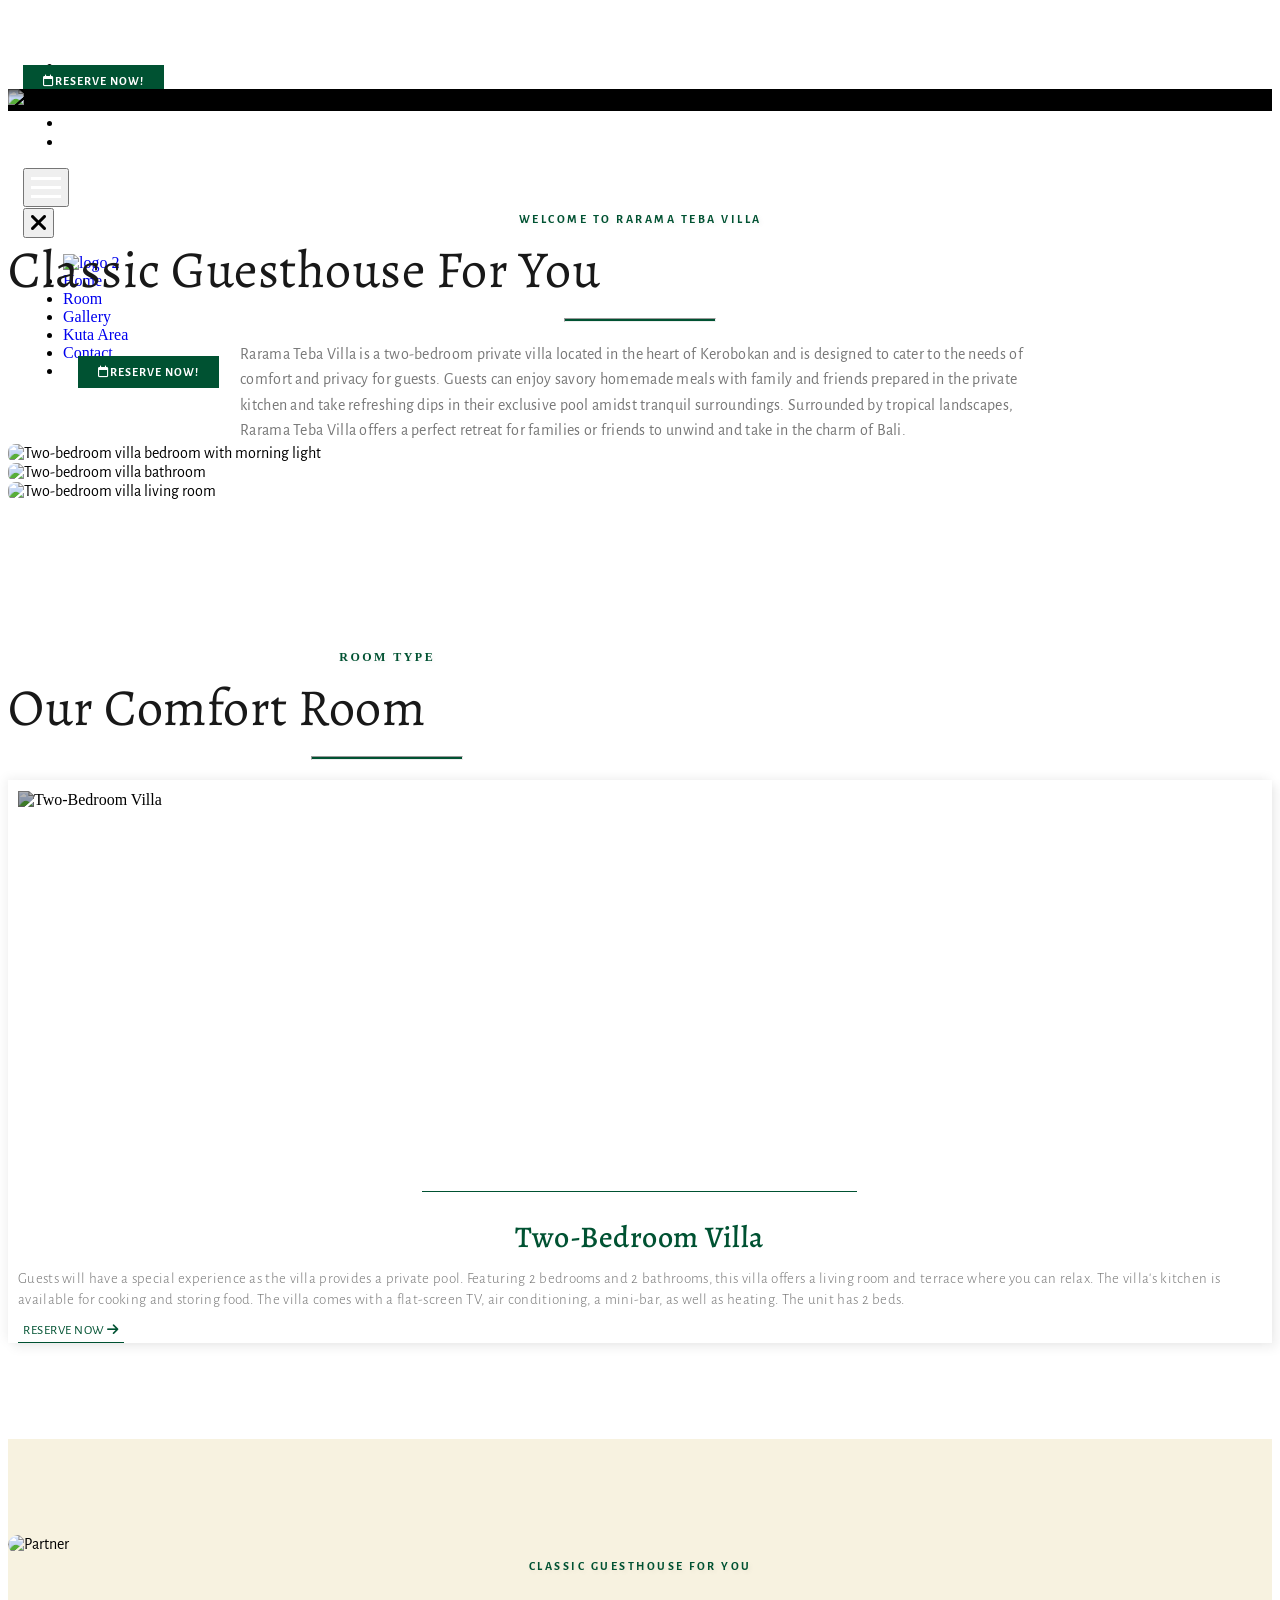
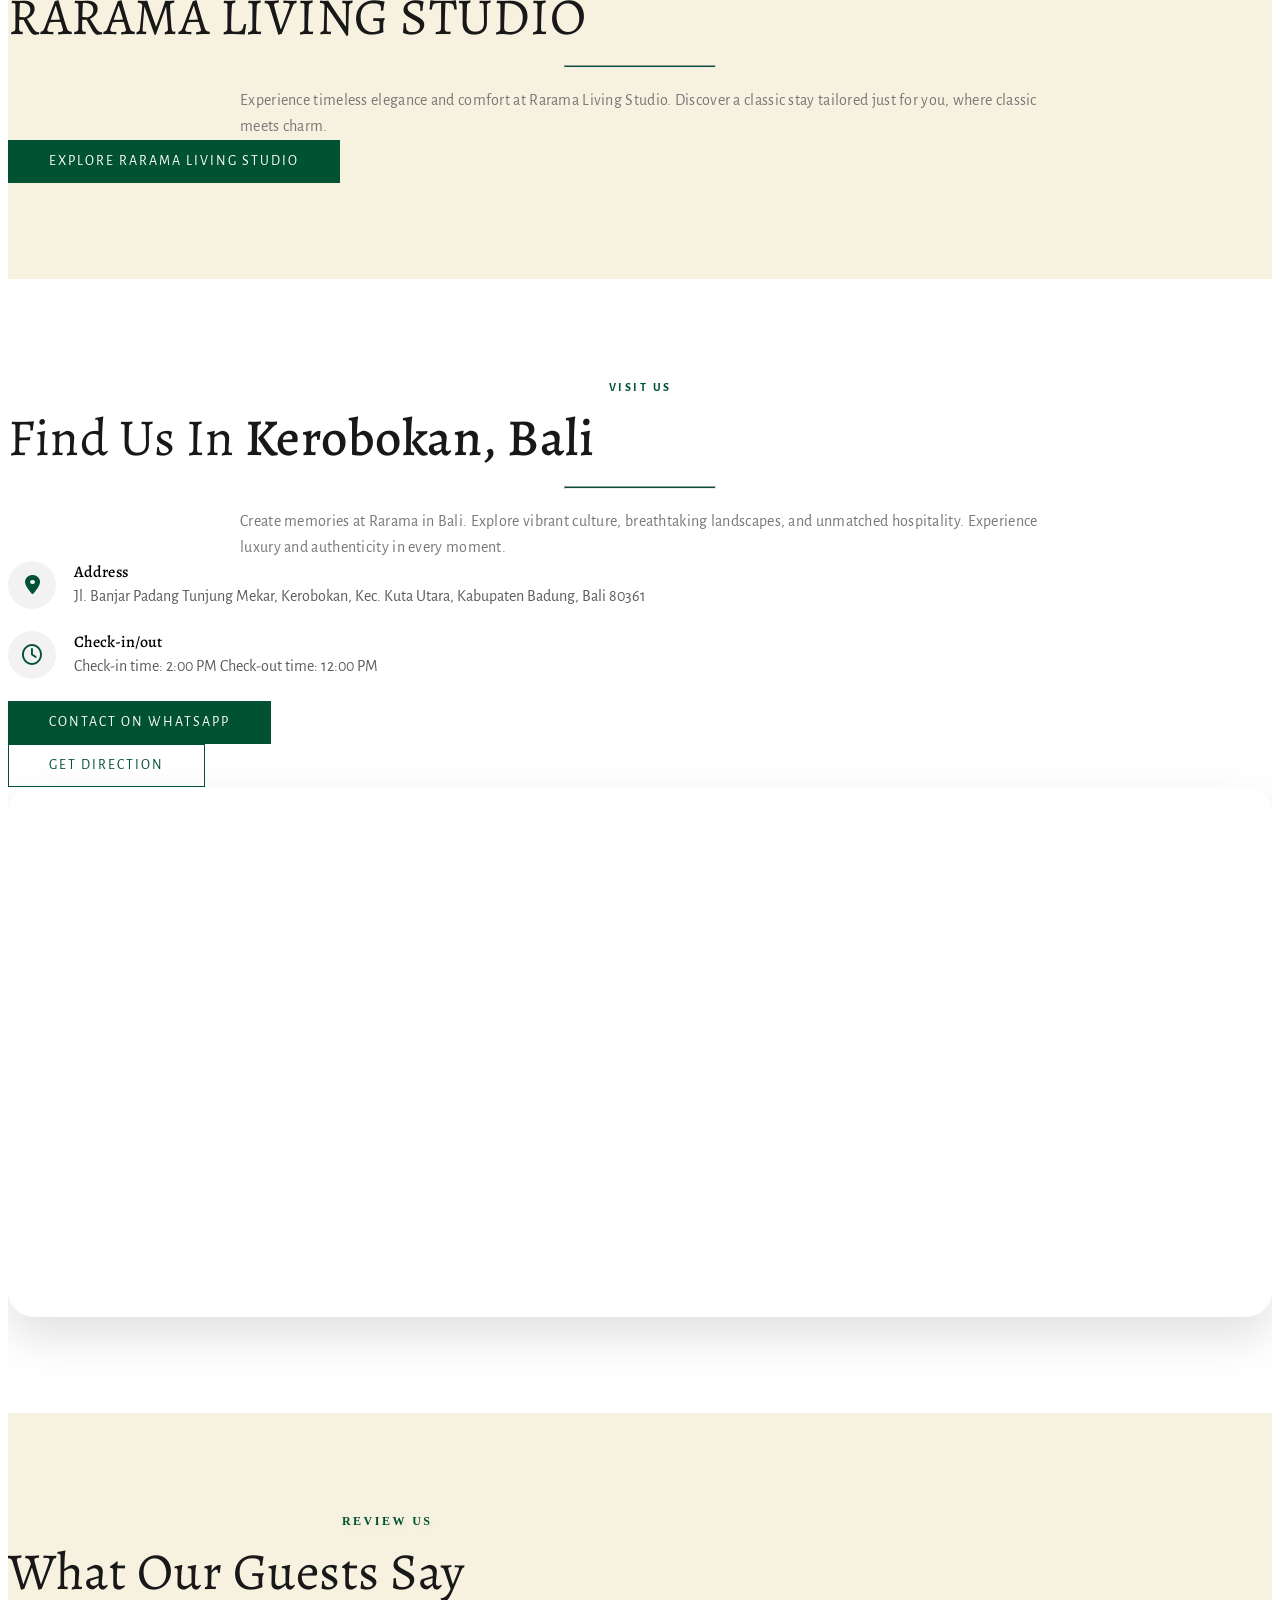
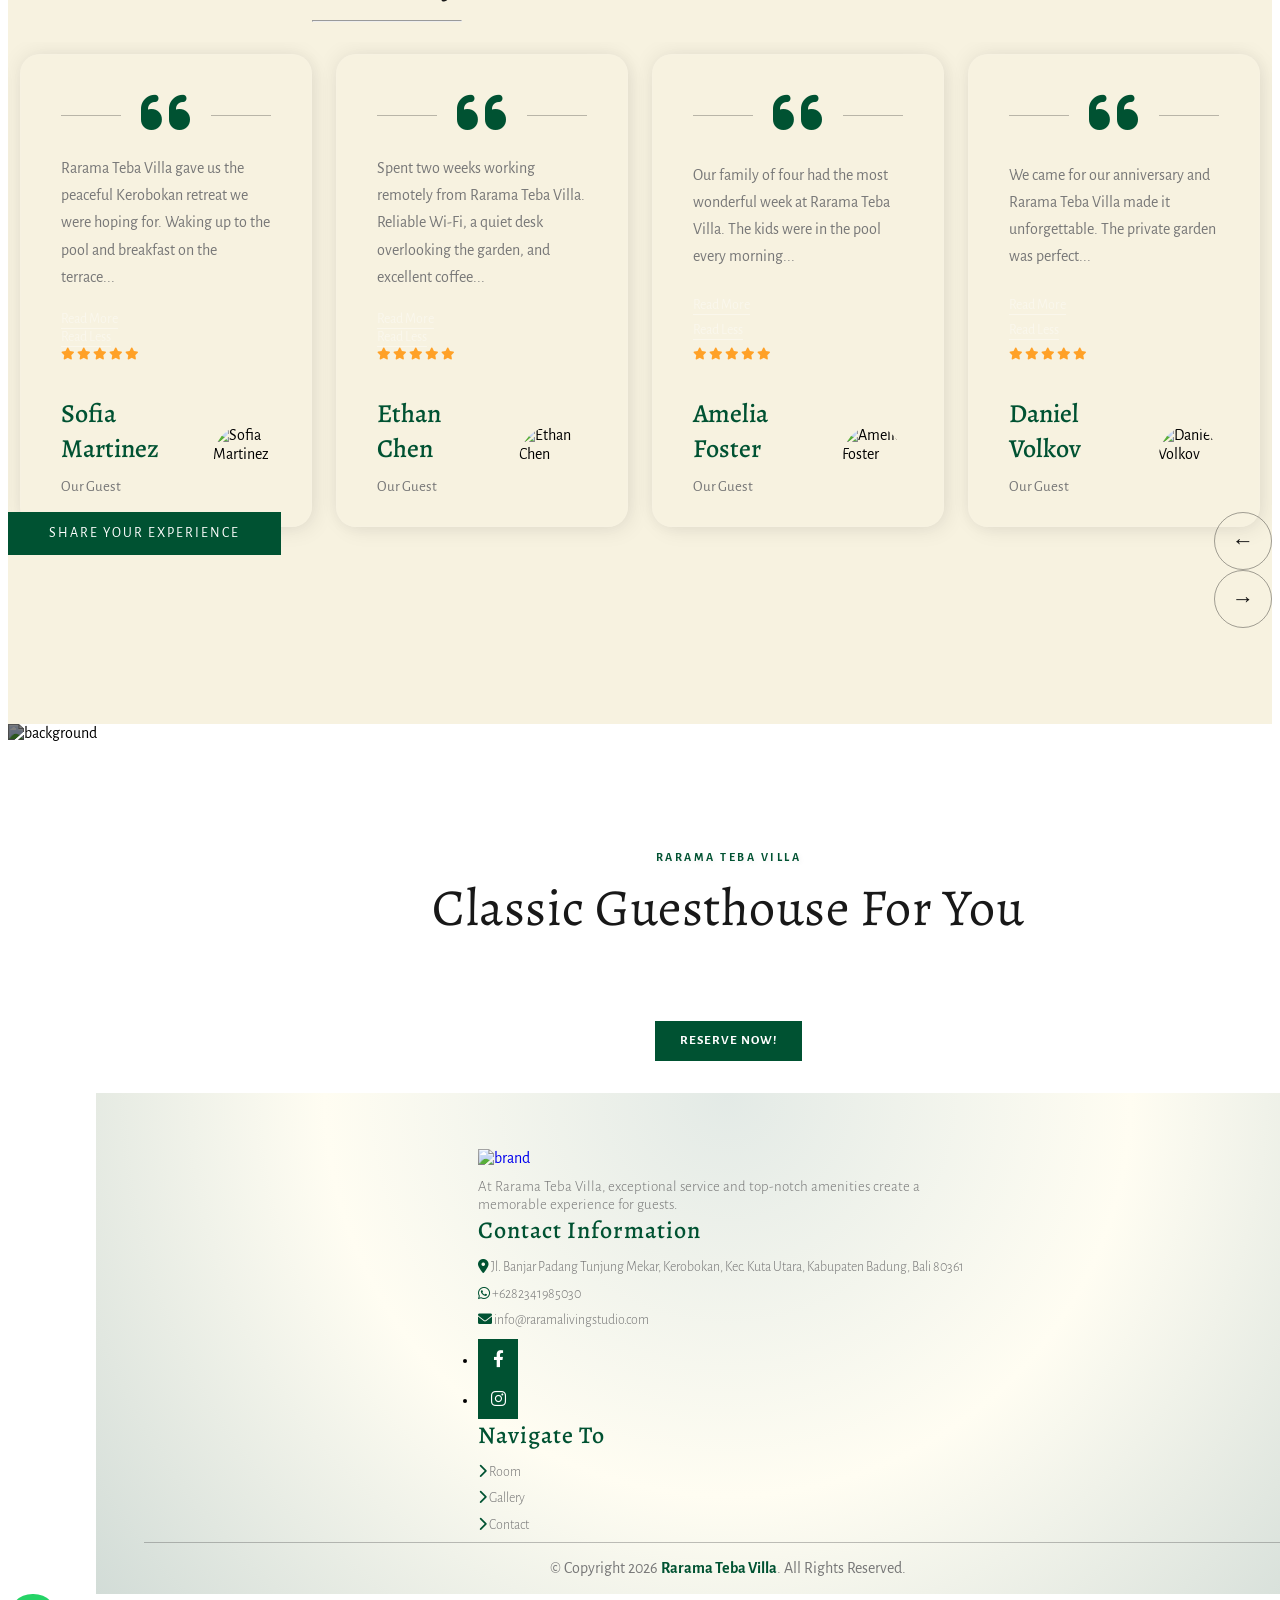
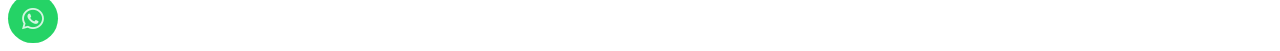
==== commit eeb1a2c6: "fix(seo): clean up outdated Deluxe/King Room references in title, meta, JSON-LD, and alt text - Upda" ====
--- a/index.html
+++ b/index.html
@@ -13,7 +13,7 @@
 				<meta http-equiv="X-UA-Compatible" content="IE=edge">
 				<meta name="viewport" content="width=device-width, initial-scale=1, minimum-scale=1.0, shrink-to-fit=no">
 				<title>Rarama Teba Villa - Rarama Studio Near Canggu and Seminyak, Bali</title>
-				<meta name="description" content="A boutique studio in Kerobokan, Bali, near Canggu and Seminyak - offering the Deluxe Double Room and the King Room with Pool View. Air-conditioning, free Wi-Fi, secure parking.">
+				<meta name="description" content="A boutique two-bedroom villa in Kerobokan, Bali, near Canggu and Seminyak. Private pool, kitchen, two king bedrooms, air conditioning, free Wi-Fi, and secure parking.">
 				<meta name="keywords" content="Rarama Teba Villa, Kerobokan guesthouse, Bali boutique accommodation, near Canggu, near Seminyak, Kerobokan Kaja, Muding, Bali villa, Bali accommodation near Kuta">
 				<meta name="author" content="Rarama Teba Villa">
 				<meta name="robots" content="index, follow">
@@ -29,7 +29,7 @@
 				<meta property="og:locale" content="en_US">
 				<meta property="og:type" content="website">
 				<meta property="og:title" content="Rarama Teba Villa - Rarama Studio Near Canggu and Seminyak, Bali">
-				<meta property="og:description" content="A boutique studio in Kerobokan, Bali, near Canggu and Seminyak - offering the Deluxe Double Room and the King Room with Pool View. Air-conditioning, free Wi-Fi, secure parking.">
+				<meta property="og:description" content="A boutique two-bedroom villa in Kerobokan, Bali, near Canggu and Seminyak. Private pool, kitchen, two king bedrooms, air conditioning, free Wi-Fi, and secure parking.">
 				<meta property="og:url" content="https://raramalivingstudio.com/rarama-teba-villa">
 				<meta property="og:image" content="https://raramalivingstudio.com/rarama-teba-villa/assets/img/slideshow-hotel-1.webp">
 				<meta property="og:image:alt" content="Rarama Teba Villa - boutique studio near Canggu and Seminyak, Bali">
@@ -37,7 +37,7 @@
 				<!-- Twitter Card -->
 				<meta name="twitter:card" content="summary_large_image">
 				<meta name="twitter:title" content="Rarama Teba Villa - Rarama Studio Near Canggu and Seminyak, Bali">
-				<meta name="twitter:description" content="A boutique studio in Kerobokan, Bali, near Canggu and Seminyak - offering the Deluxe Double Room and the King Room with Pool View. Air-conditioning, free Wi-Fi, secure parking.">
+				<meta name="twitter:description" content="A boutique two-bedroom villa in Kerobokan, Bali, near Canggu and Seminyak. Private pool, kitchen, two king bedrooms, air conditioning, free Wi-Fi, and secure parking.">
 				<meta name="twitter:image" content="https://raramalivingstudio.com/rarama-teba-villa/assets/img/slideshow-hotel-1.webp">
 				<meta name="twitter:image:alt" content="Rarama Teba Villa - boutique studio near Canggu and Seminyak, Bali">
 				<!-- Mobile Metas -->
@@ -2838,13 +2838,13 @@
 
 					<div class="row g-3 mt-4 gallery-grid">
 						<div class="col-md-4">
-							<img src="https://cf.bstatic.com/xdata/images/hotel/max1024x768/611635605.jpg?k=4442948180379e5f5cb4ad48c2b3529e83eab4055f5fed4246fc67be818ddc81&o=" alt="Deluxe room with morning view" class="img-fluid w-100" style="border-radius: 8px; height: 220px; object-fit: cover; cursor: zoom-in;" />
+							<img src="https://cf.bstatic.com/xdata/images/hotel/max1024x768/611635605.jpg?k=4442948180379e5f5cb4ad48c2b3529e83eab4055f5fed4246fc67be818ddc81&o=" alt="Two-bedroom villa bedroom with morning light" class="img-fluid w-100" style="border-radius: 8px; height: 220px; object-fit: cover; cursor: zoom-in;" />
 						</div>
 						<div class="col-md-4">
-							<img src="https://cf.bstatic.com/xdata/images/hotel/max1024x768/611635579.jpg?k=b47af52c6d1f570b68be0a66deff69581577decf3d46a7e8df7fef0fbe0020c7&o=" alt="Deluxe bathroom" class="img-fluid w-100" style="border-radius: 8px; height: 220px; object-fit: cover; cursor: zoom-in;" />
+							<img src="https://cf.bstatic.com/xdata/images/hotel/max1024x768/611635579.jpg?k=b47af52c6d1f570b68be0a66deff69581577decf3d46a7e8df7fef0fbe0020c7&o=" alt="Two-bedroom villa bathroom" class="img-fluid w-100" style="border-radius: 8px; height: 220px; object-fit: cover; cursor: zoom-in;" />
 						</div>
 						<div class="col-md-4">
-							<img src="https://cf.bstatic.com/xdata/images/hotel/max1024x768/611634986.jpg?k=e5af88f70eacb6d0c9d85245723831adbdc8f498228bd24fec8c77ad5704495d&o=" alt="King Room living room" class="img-fluid w-100" style="border-radius: 8px; height: 220px; object-fit: cover; cursor: zoom-in;" />
+							<img src="https://cf.bstatic.com/xdata/images/hotel/max1024x768/611634986.jpg?k=e5af88f70eacb6d0c9d85245723831adbdc8f498228bd24fec8c77ad5704495d&o=" alt="Two-bedroom villa living room" class="img-fluid w-100" style="border-radius: 8px; height: 220px; object-fit: cover; cursor: zoom-in;" />
 						</div>
 					</div>
 
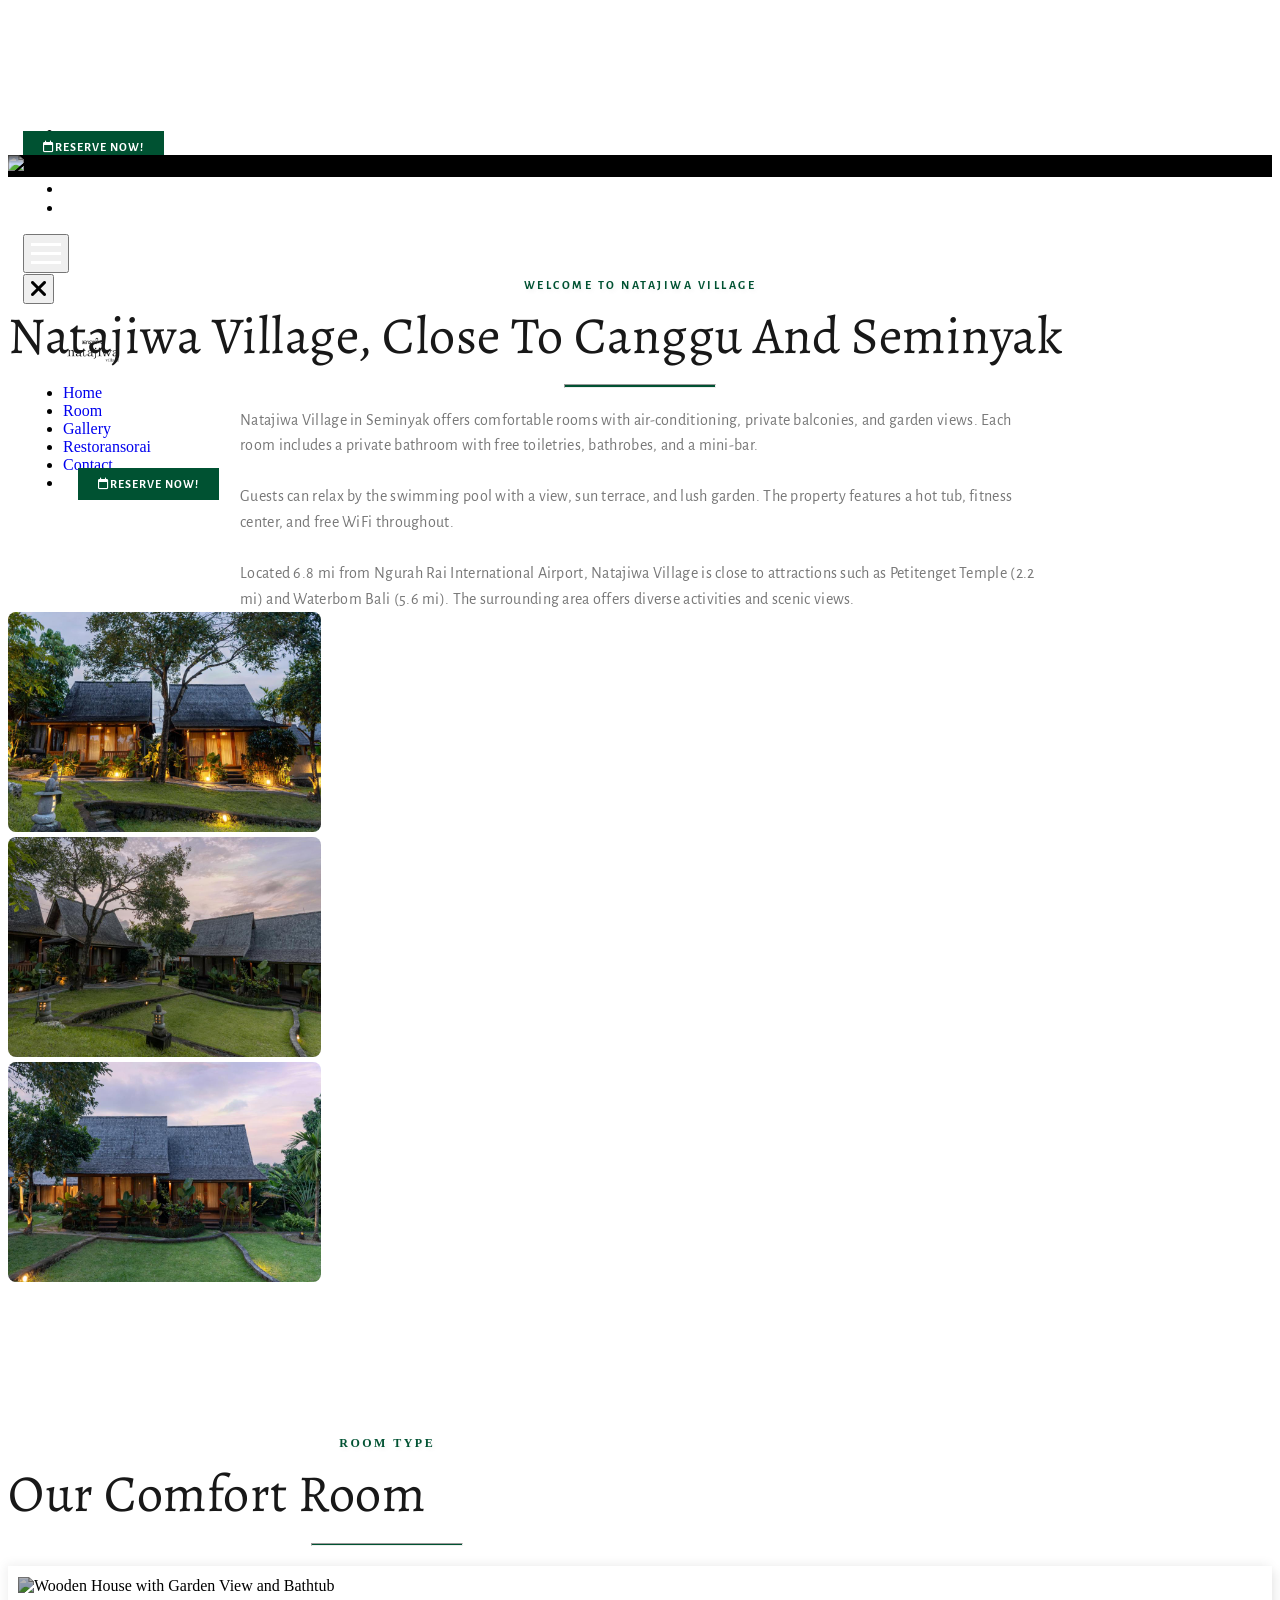
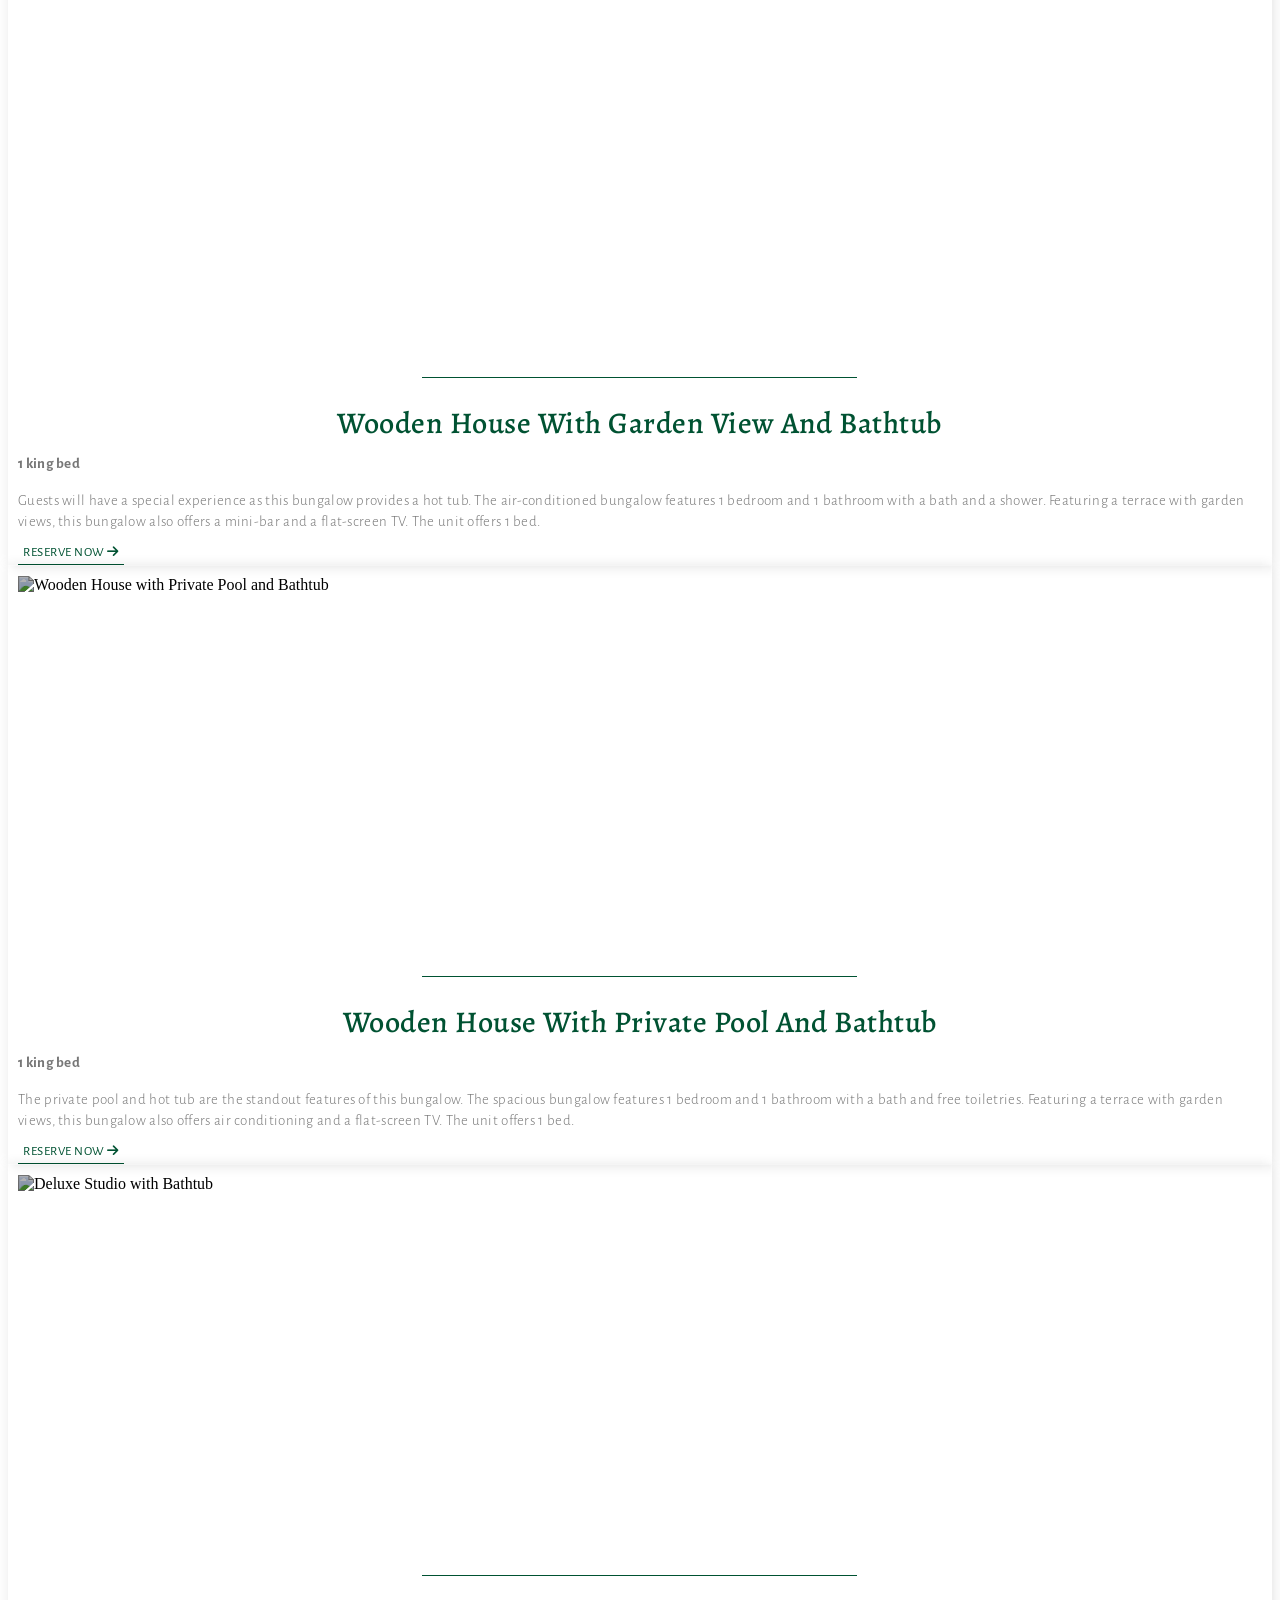
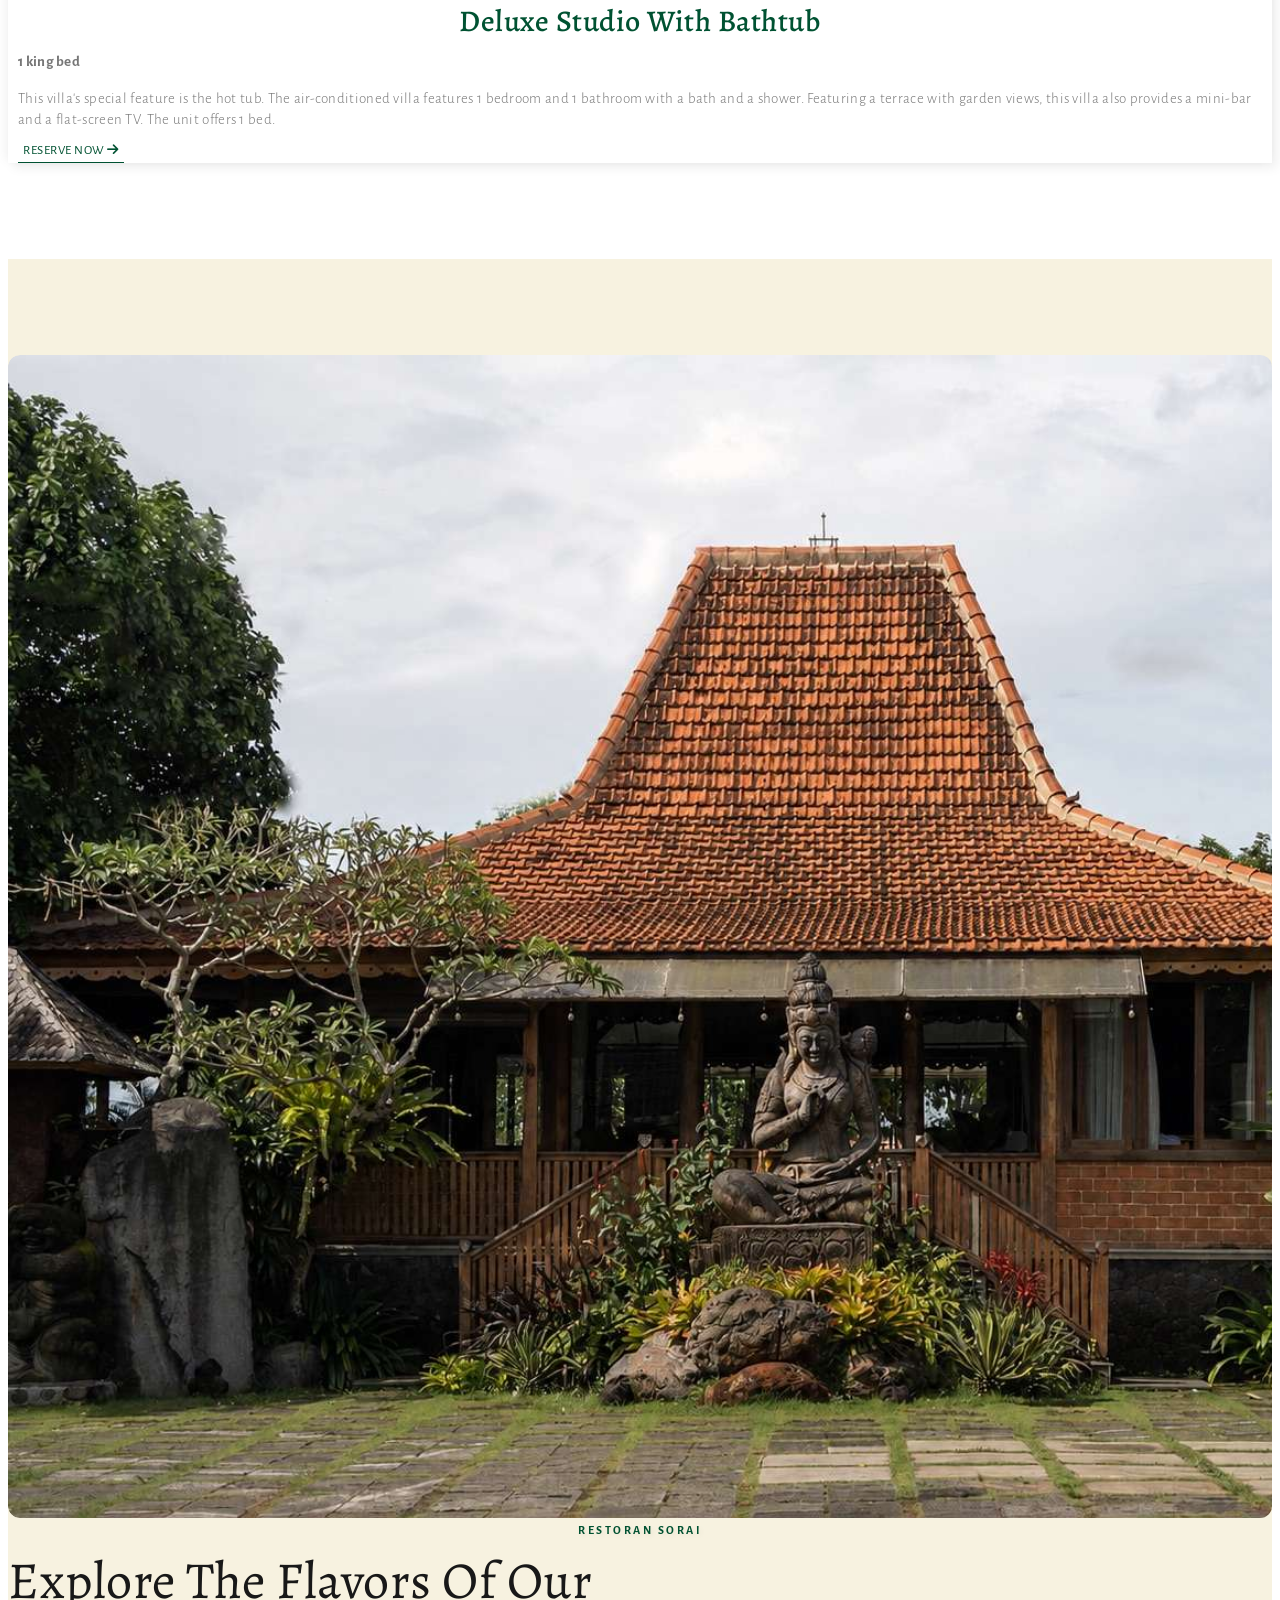
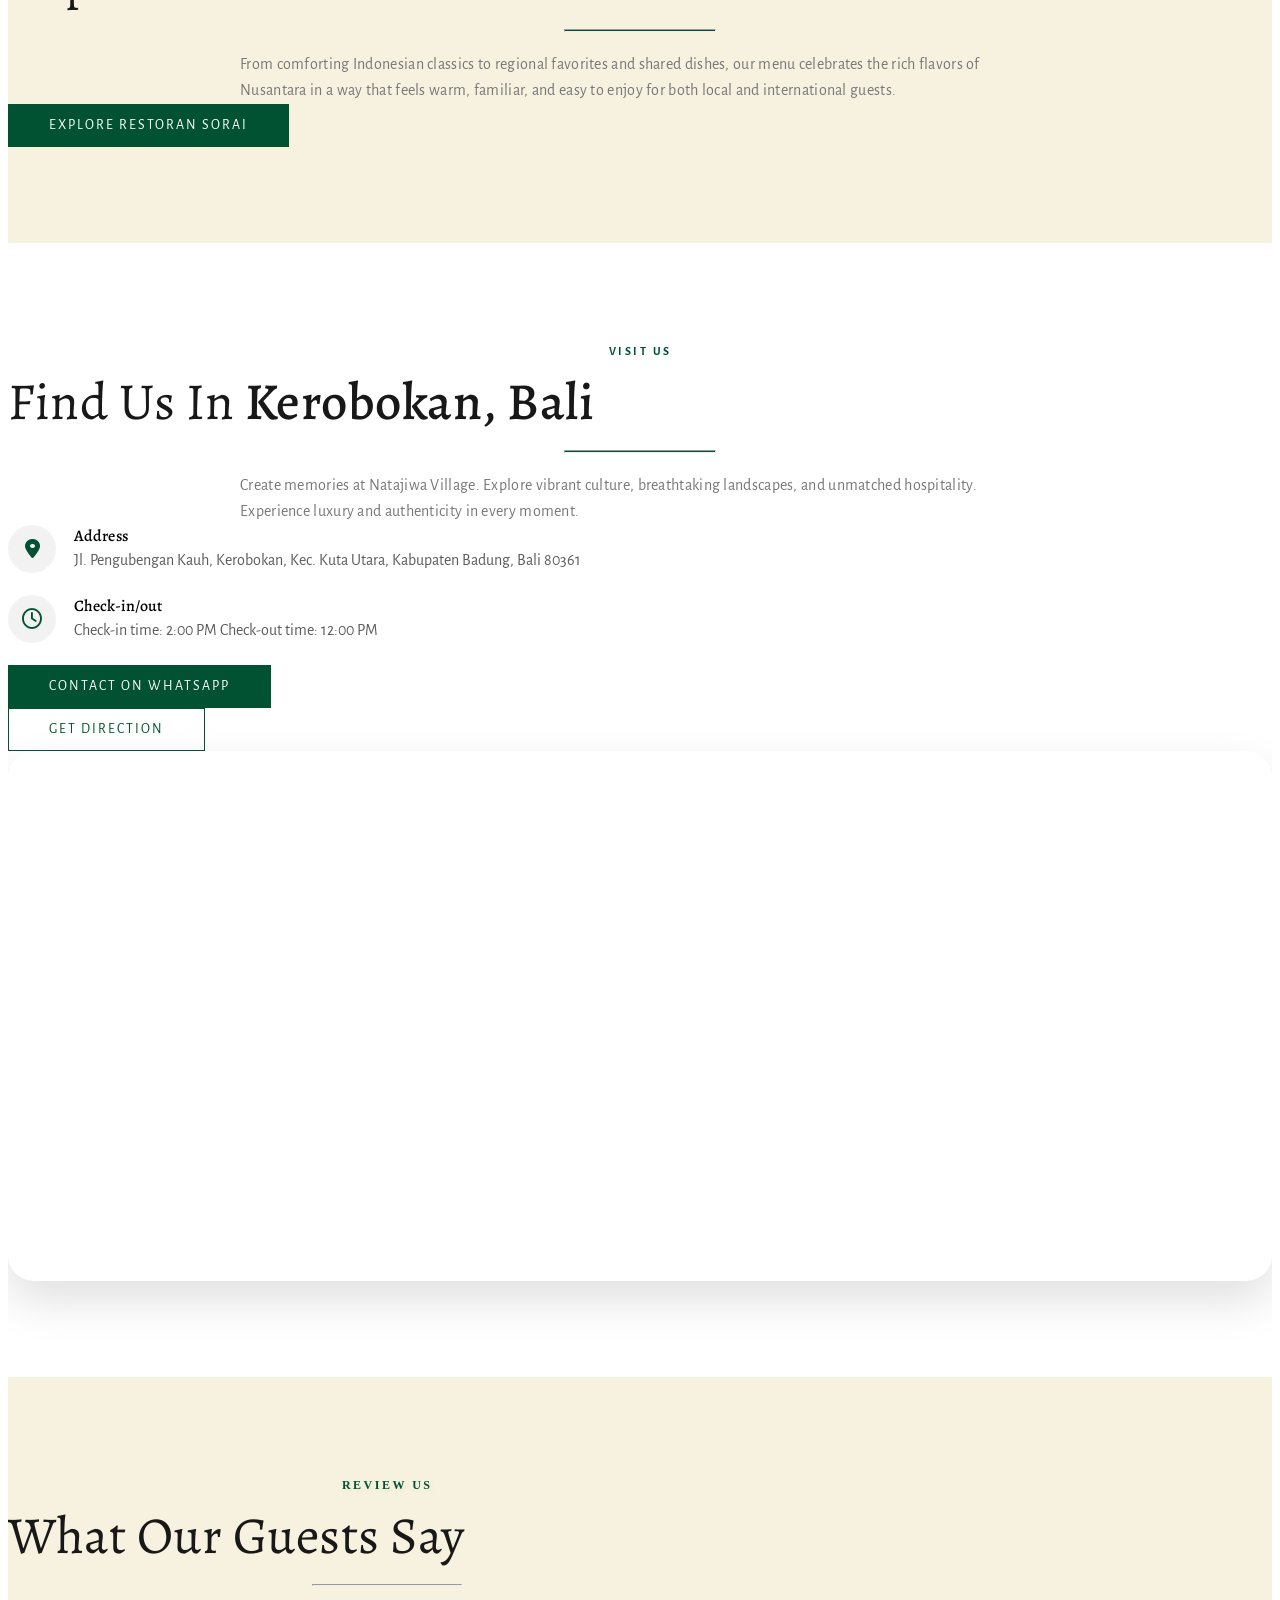
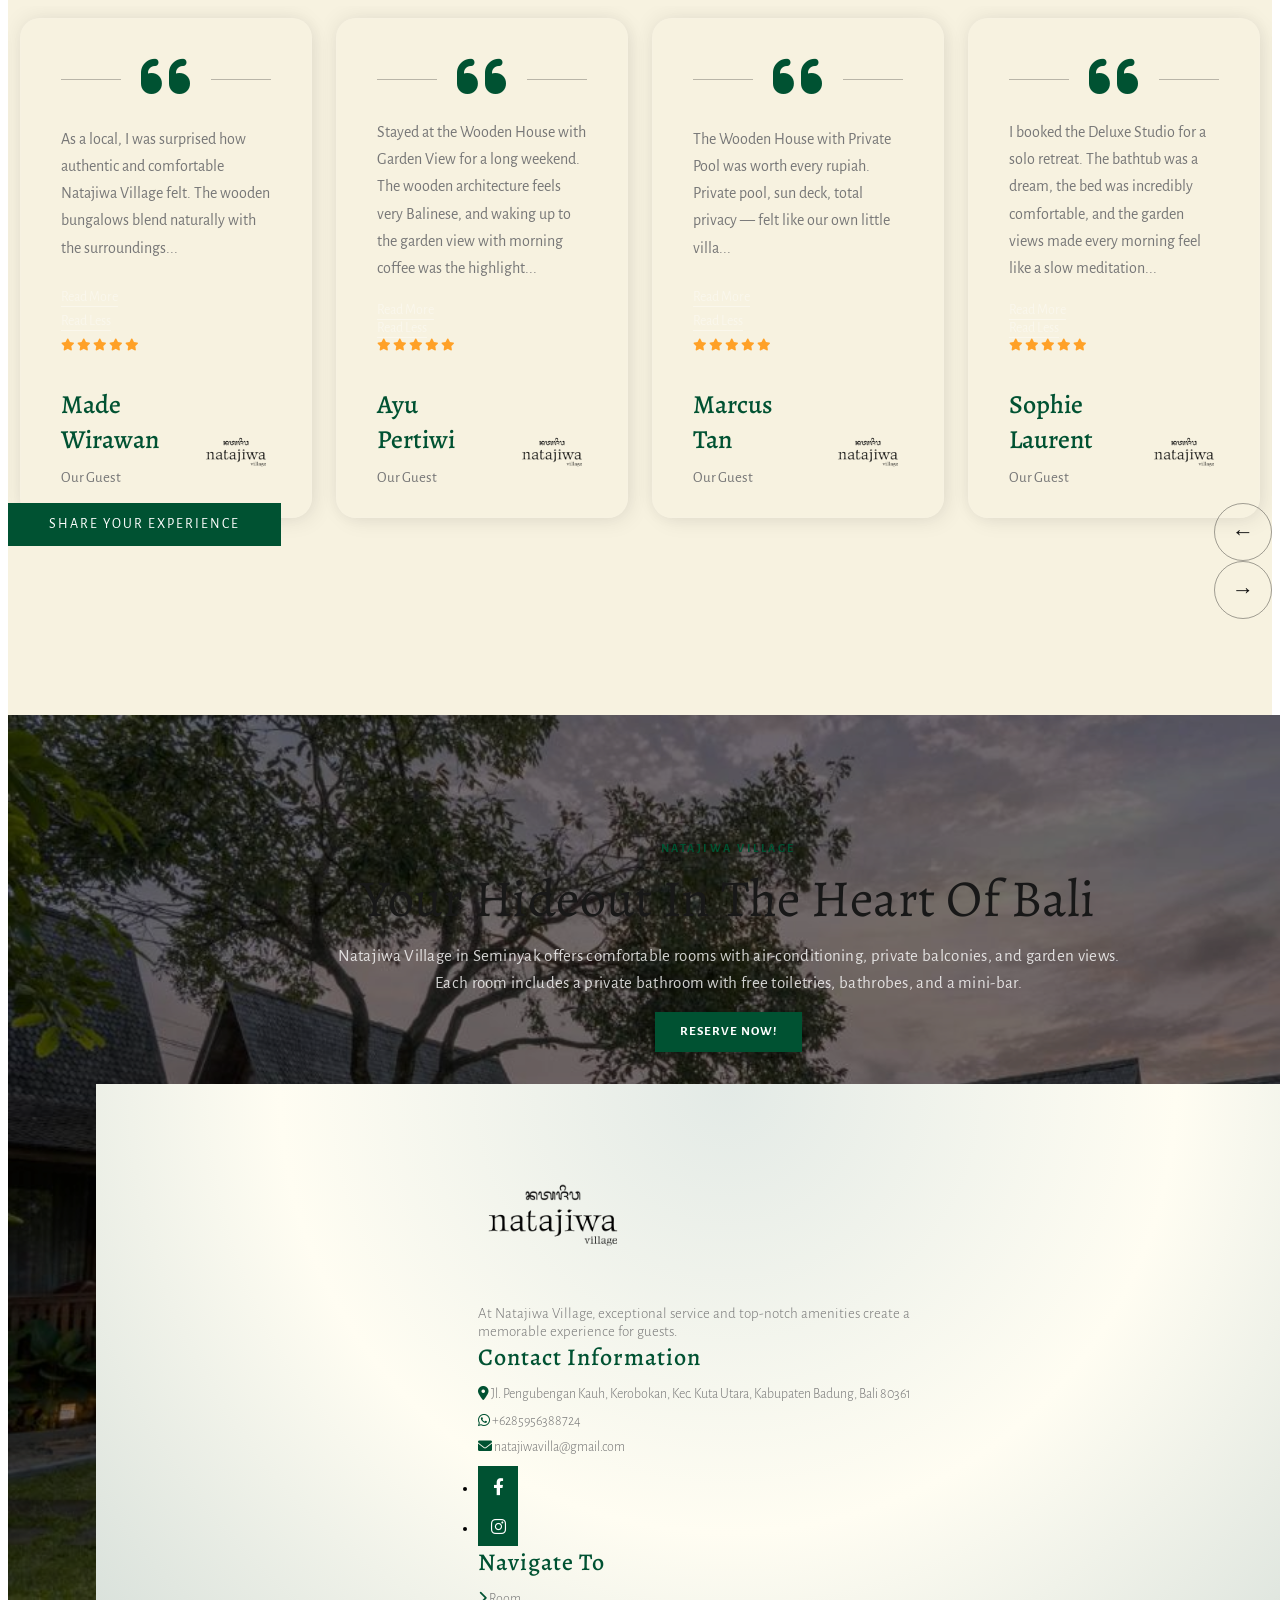
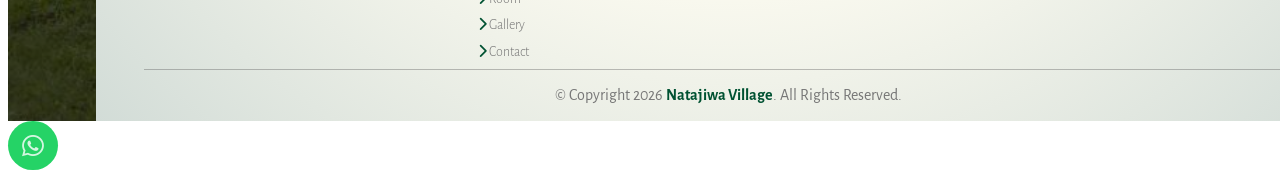
==== commit 00f31b91: "Rebrand to Natajiwa Village + property restructure Brand & identity: - Replace Rarama Teba Villa log" ====
--- a/index.html
+++ b/index.html
@@ -12,34 +12,34 @@
 				<meta charset="utf-8">
 				<meta http-equiv="X-UA-Compatible" content="IE=edge">
 				<meta name="viewport" content="width=device-width, initial-scale=1, minimum-scale=1.0, shrink-to-fit=no">
-				<title>Rarama Teba Villa - Rarama Studio Near Canggu and Seminyak, Bali</title>
-				<meta name="description" content="A boutique two-bedroom villa in Kerobokan, Bali, near Canggu and Seminyak. Private pool, kitchen, two king bedrooms, air conditioning, free Wi-Fi, and secure parking.">
-				<meta name="keywords" content="Rarama Teba Villa, Kerobokan guesthouse, Bali boutique accommodation, near Canggu, near Seminyak, Kerobokan Kaja, Muding, Bali villa, Bali accommodation near Kuta">
-				<meta name="author" content="Rarama Teba Villa">
+				<title>Natajiwa Village | Wooden Bungalows & Studio in Kerobokan, Bali</title>
+				<meta name="description" content="Natajiwa Village in Kerobokan, Bali offers three room types: Wooden House with Garden View and Bathtub, Wooden House with Private Pool and Bathtub, and Deluxe Studio with Bathtub. Each room features air-conditioning, free Wi-Fi, and a private bathroom. Close to Canggu and Seminyak.">
+				<meta name="keywords" content="Natajiwa Village, Kerobokan guesthouse, wooden bungalow Bali, private pool villa Bali, deluxe studio Bali, Canggu accommodation, Seminyak accommodation, Bali villa stay, Kerobokan Kaja, Muding">
+				<meta name="author" content="Natajiwa Village">
 				<meta name="robots" content="index, follow">
 				<meta name="theme-color" content="#005232">
 				<meta name="geo.region" content="ID-BA">
 				<meta name="geo.placename" content="Kerobokan, Bali">
 
-				<link rel="canonical" href="https://raramalivingstudio.com/rarama-teba-villa">
-				<link rel="icon" type="image/webp" href="https://raramalivingstudio.com/wp-content/uploads/2024/11/rarama-teba-villa.png">
+				<link rel="canonical" href="https://natajiwa.com/natajiwa-village">
+				<link rel="icon" type="image/webp" href="assets/img/natajiwa-logo-768.webp">
 
 				<!-- Open Graph -->
-				<meta property="og:site_name" content="Rarama Teba Villa">
+				<meta property="og:site_name" content="Natajiwa Village">
 				<meta property="og:locale" content="en_US">
 				<meta property="og:type" content="website">
-				<meta property="og:title" content="Rarama Teba Villa - Rarama Studio Near Canggu and Seminyak, Bali">
-				<meta property="og:description" content="A boutique two-bedroom villa in Kerobokan, Bali, near Canggu and Seminyak. Private pool, kitchen, two king bedrooms, air conditioning, free Wi-Fi, and secure parking.">
-				<meta property="og:url" content="https://raramalivingstudio.com/rarama-teba-villa">
-				<meta property="og:image" content="https://raramalivingstudio.com/rarama-teba-villa/assets/img/slideshow-hotel-1.webp">
-				<meta property="og:image:alt" content="Rarama Teba Villa - boutique studio near Canggu and Seminyak, Bali">
+				<meta property="og:title" content="Natajiwa Village | Wooden Bungalows & Studio in Kerobokan, Bali">
+				<meta property="og:description" content="Natajiwa Village in Kerobokan, Bali offers three room types: Wooden House with Garden View and Bathtub, Wooden House with Private Pool and Bathtub, and Deluxe Studio with Bathtub. Each room features air-conditioning, free Wi-Fi, and a private bathroom. Close to Canggu and Seminyak.">
+				<meta property="og:url" content="https://natajiwa.com/natajiwa-village">
+				<meta property="og:image" content="assets/img/gallery-01.jpg">
+				<meta property="og:image:alt" content="Natajiwa Village in Kerobokan, Bali">
 
 				<!-- Twitter Card -->
 				<meta name="twitter:card" content="summary_large_image">
-				<meta name="twitter:title" content="Rarama Teba Villa - Rarama Studio Near Canggu and Seminyak, Bali">
-				<meta name="twitter:description" content="A boutique two-bedroom villa in Kerobokan, Bali, near Canggu and Seminyak. Private pool, kitchen, two king bedrooms, air conditioning, free Wi-Fi, and secure parking.">
-				<meta name="twitter:image" content="https://raramalivingstudio.com/rarama-teba-villa/assets/img/slideshow-hotel-1.webp">
-				<meta name="twitter:image:alt" content="Rarama Teba Villa - boutique studio near Canggu and Seminyak, Bali">
+				<meta name="twitter:title" content="Natajiwa Village | Wooden Bungalows & Studio in Kerobokan, Bali">
+				<meta name="twitter:description" content="Natajiwa Village in Kerobokan, Bali offers three room types: Wooden House with Garden View and Bathtub, Wooden House with Private Pool and Bathtub, and Deluxe Studio with Bathtub. Each room features air-conditioning, free Wi-Fi, and a private bathroom. Close to Canggu and Seminyak.">
+				<meta name="twitter:image" content="assets/img/gallery-01.jpg">
+				<meta name="twitter:image:alt" content="Natajiwa Village in Kerobokan, Bali">
 				<!-- Mobile Metas -->
 				<meta name="viewport" content="width=device-width, initial-scale=1, minimum-scale=1.0, shrink-to-fit=no">
 
@@ -2105,12 +2105,12 @@
 {
   "@context": "https://schema.org",
   "@type": "WebSite",
-  "name": "Rarama Teba Villa",
-  "url": "https://raramalivingstudio.com/rarama-teba-villa/",
+  "name": "Natajiwa Village",
+  "url": "https://natajiwa.com/natajiwa-village/",
   "inLanguage": "en",
   "publisher": {
     "@type": "Organization",
-    "name": "Rarama Teba Villa"
+    "name": "Natajiwa Village"
   }
 }
 			</script>
@@ -2132,8 +2132,8 @@
                             </div>
 
                             <div class="header-column justify-content-end sosmed-i" style="display: inline-block; align-self: center;">
-                                <span class="text-wid" style="padding-left: 10px;"><i class="fas fa-phone phone"></i>+6282341985030</span>
-                                <span class="text-wid"><i class="far fa-envelope mail"></i>info@raramalivingstudio.com</span>
+                                <span class="text-wid" style="padding-left: 10px;"><i class="fas fa-phone phone"></i>+6285956388724</span>
+                                <span class="text-wid"><i class="far fa-envelope mail"></i>natajiwavilla@gmail.com</span>
                             </div>
 
                         </div>
@@ -2144,8 +2144,8 @@
 
                             <div class="header-column justify-content-start logo-menu start-menu" style="align-self: center; align-items: baseline;">
                                 <div class="header-logo my-2">
-                                    <a href="https://raramalivingstudio.com/rarama-teba-villa/">
-										                                        	<img style="height: 80px; object-fit: contain; filter: brightness(0) invert(1);" class="img-fluid" alt="Rarama Teba Villa" src="https://raramalivingstudio.com/wp-content/uploads/2024/11/rarama-teba-villa.png">
+                                    <a href="https://natajiwa.com/natajiwa-village/">
+										                                        	<img style="height: 80px; object-fit: contain; filter: brightness(0) invert(1);" class="img-fluid" alt="Natajiwa Village" src="assets/img/natajiwa-logo-768.webp">
 										                                    </a>
                                 </div>
                             </div>
@@ -2157,10 +2157,10 @@
                       <nav class="collapse">
                         <ul class="nav nav-pills" id="mainNav">
                           <li class="nav-item"><a title="Home" class="nav-link" href="/">Home</a></li>
-                          <li><a class="nav-link" href="/two-bedroom-private-pool-villa" title="Room">Room</a></li>
-                          <li><a class="nav-link" href="/gallery-rarama-teba-villa" title="Gallery">Gallery</a></li>
-                          <li><a class="nav-link" href="/kuta-area-rarama-teba-villa" title="Kuta Area">Kuta Area</a></li>
-                          <li><a class="nav-link" href="/contact-us-rarama-teba-villa" title="Contact">Contact</a></li>
+                          <li><a class="nav-link" href="/natajiwa-rooms" title="Room">Room</a></li>
+                          <li><a class="nav-link" href="/gallery-natajiwa-village" title="Gallery">Gallery</a></li>
+                          <li><a class="nav-link" href="https://restoransorai.com/" title="Restoransorai">Restoransorai</a></li>
+                          <li><a class="nav-link" href="/contact-us-natajiwa-village" title="Contact">Contact</a></li>
                                                                 
                                 
                                
@@ -2201,19 +2201,19 @@
                             <div class="container menu-tour">
                                 <ul>
 
-                                    <a href="https://raramalivingstudio.com/rarama-teba-villa/">
-                                        <img style="height: 60px;" alt="logo 2" class="img-fluid mb-2" loading="lazy" src="https://raramalivingstudio.com/wp-content/uploads/2024/11/rarama-teba-villa.png" alt="Rarama Teba Villa">
+                                    <a href="https://natajiwa.com/natajiwa-village/">
+                                        <img style="height: 60px;" alt="Natajiwa Village" class="img-fluid mb-2" loading="lazy" src="assets/img/natajiwa-logo-768.webp">
                                     </a>
 
                                     <li>
                                         <a href="/">Home</a>
                                     </li>
-                                    <li><a href="/two-bedroom-private-pool-villa">Room</a></li>
-                                    <li><a href="/gallery-rarama-teba-villa">Gallery</a></li>
-                                    <li><a href="/kuta-area-rarama-teba-villa">Kuta Area</a></li>
-                                    <li><a href="/contact-us-rarama-teba-villa">Contact</a></li>
-
-<li style="border-bottom: unset;"><a class="btn btn-book-atas" href="https://beds24.com/book-raramatebavilla" onmouseover="this.style.setProperty('background','#fff','important');this.style.setProperty('color','#005232','important');" onmouseout="this.style.removeProperty('background');this.style.removeProperty('color');"><i class="fa-regular fa-calendar mr-2"></i>Reserve Now!</a></li>
+                                    <li><a href="/natajiwa-rooms">Room</a></li>
+                                    <li><a href="/gallery-natajiwa-village">Gallery</a></li>
+                                    <li><a href="https://restoransorai.com/">Restoransorai</a></li>
+                                    <li><a href="/contact-us-natajiwa-village">Contact</a></li>
+
+<li style="border-bottom: unset;"><a class="btn btn-book-atas" href="https://beds24.com/book-natajiwa" onmouseover="this.style.setProperty('background','#fff','important');this.style.setProperty('color','#005232','important');" onmouseout="this.style.removeProperty('background');this.style.removeProperty('color');"><i class="fa-regular fa-calendar mr-2"></i>Reserve Now!</a></li>
 
                                 </ul>
                             </div>
@@ -2225,7 +2225,7 @@
                   </div>
 
                   <div class="header-column end-menu">
-                        <a class="btn btn-book-atas d-none d-md-block" href="https://beds24.com/book-raramatebavilla" onmouseover="this.style.setProperty('background','#fff','important');this.style.setProperty('color','#005232','important');" onmouseout="this.style.removeProperty('background');this.style.removeProperty('color');"><i class="fa-regular fa-calendar mr-2"></i>Reserve Now!</a>
+                        <a class="btn btn-book-atas d-none d-md-block" href="https://beds24.com/book-natajiwa" onmouseover="this.style.setProperty('background','#fff','important');this.style.setProperty('color','#005232','important');" onmouseout="this.style.removeProperty('background');this.style.removeProperty('color');"><i class="fa-regular fa-calendar mr-2"></i>Reserve Now!</a>
                     </div>
 
                   
@@ -2544,7 +2544,7 @@
 <div class="slideshow animate-items">
     <div class="slider">
                     <div class="item">
-                <img alt="img-slider" class="img-slide" src="https://cf.bstatic.com/xdata/images/hotel/max1024x768/611635605.jpg?k=4442948180379e5f5cb4ad48c2b3529e83eab4055f5fed4246fc67be818ddc81&o="/>
+                <img alt="img-slider" class="img-slide" src="https://cf.bstatic.com/xdata/images/hotel/max1024x768/652994271.jpg?k=f237b8c7129cad747584756d8aa4a61ee70fce9ce6381fb6b5bbc25fb5648874&o="/>
             </div>
             </div>
 
@@ -2558,13 +2558,13 @@
                  Soulful Indonesian Flavors Made to Share
                 </h1>
                 <!--<p>
-                    Welcome to Rarama Teba Villa, a warm Indonesian dining destination in Natajiwa Village, Kerobokan. Enjoy home-style Nusantara dishes, heartfelt family recipes, and a peaceful garden atmosphere made for sharing.
+                    Welcome to Natajiwa Village, a warm Indonesian dining destination in Natajiwa Village, Kerobokan. Enjoy home-style Nusantara dishes, heartfelt family recipes, and a peaceful garden atmosphere made for sharing.
                 </p>-->
 
 
                 <!-- <div class="button mt-md-5 w-100 pb-3">
-                    <a class="slide-btn btn-1" href="/two-bedroom-private-pool-villa">View Rooms</a>
-                    <a class="slide-btn" href="https://beds24.com/book-raramatebavilla Living Studio%20website%20and%20I'm%20interested%20in%20staying%20at%20your%20villa.%20Could%20you%20please%20help%20me%20with%20the%20availability%20and%20reservation%20details%3F%0A%0AThank%20you.">Reserve Now</a>
+                    <a class="slide-btn btn-1" href="/natajiwa-rooms">View Rooms</a>
+                    <a class="slide-btn" href="https://beds24.com/book-natajiwa">Reserve Now</a>
                 </div> -->
             </div>
 
@@ -2828,23 +2828,23 @@
 		    	<div class="abt-content">
 					<div class="title-general text-center">
 		                <span class="tag-ats mx-md-auto mx-0">
-		                    Welcome to Rarama Teba Villa
+		                    Welcome to Natajiwa Village
 		                </span>
-		                <h2 class="title mb-4">Classic Guesthouse for You</h2>
+		                <h2 class="title mb-4">Natajiwa Village, close to Canggu and Seminyak</h2>
 		                <hr class="mx-md-auto mx-0">
 
-						<p>Rarama Teba Villa is a two-bedroom private villa located in the heart of Kerobokan and is designed to cater to the needs of comfort and privacy for guests. Guests can enjoy savory homemade meals with family and friends prepared in the private kitchen and take refreshing dips in their exclusive pool amidst tranquil surroundings. Surrounded by tropical landscapes, Rarama Teba Villa offers a perfect retreat for families or friends to unwind and take in the charm of Bali.</p>
+						<p>Natajiwa Village in Seminyak offers comfortable rooms with air-conditioning, private balconies, and garden views. Each room includes a private bathroom with free toiletries, bathrobes, and a mini-bar.<br><br>Guests can relax by the swimming pool with a view, sun terrace, and lush garden. The property features a hot tub, fitness center, and free WiFi throughout.<br><br>Located 6.8 mi from Ngurah Rai International Airport, Natajiwa Village is close to attractions such as Petitenget Temple (2.2 mi) and Waterbom Bali (5.6 mi). The surrounding area offers diverse activities and scenic views.</p>
 		            </div>
 
 					<div class="row g-3 mt-4 gallery-grid">
 						<div class="col-md-4">
-							<img src="https://cf.bstatic.com/xdata/images/hotel/max1024x768/611635605.jpg?k=4442948180379e5f5cb4ad48c2b3529e83eab4055f5fed4246fc67be818ddc81&o=" alt="Two-bedroom villa bedroom with morning light" class="img-fluid w-100" style="border-radius: 8px; height: 220px; object-fit: cover; cursor: zoom-in;" />
+							<img src="assets/img/room-bedroom.jpg" alt="Two-bedroom villa bedroom with morning light" class="img-fluid w-100" style="border-radius: 8px; height: 220px; object-fit: cover; cursor: zoom-in;" />
 						</div>
 						<div class="col-md-4">
-							<img src="https://cf.bstatic.com/xdata/images/hotel/max1024x768/611635579.jpg?k=b47af52c6d1f570b68be0a66deff69581577decf3d46a7e8df7fef0fbe0020c7&o=" alt="Two-bedroom villa bathroom" class="img-fluid w-100" style="border-radius: 8px; height: 220px; object-fit: cover; cursor: zoom-in;" />
+							<img src="assets/img/room-bathroom.jpg" alt="Two-bedroom villa bathroom" class="img-fluid w-100" style="border-radius: 8px; height: 220px; object-fit: cover; cursor: zoom-in;" />
 						</div>
 						<div class="col-md-4">
-							<img src="https://cf.bstatic.com/xdata/images/hotel/max1024x768/611634986.jpg?k=e5af88f70eacb6d0c9d85245723831adbdc8f498228bd24fec8c77ad5704495d&o=" alt="Two-bedroom villa living room" class="img-fluid w-100" style="border-radius: 8px; height: 220px; object-fit: cover; cursor: zoom-in;" />
+							<img src="assets/img/room-living.jpg" alt="Two-bedroom villa living room" class="img-fluid w-100" style="border-radius: 8px; height: 220px; object-fit: cover; cursor: zoom-in;" />
 						</div>
 					</div>
 
@@ -3387,19 +3387,60 @@
 
 			<div class="row mt-md-5 mt-4 w-100 mx-0 ss-arrow justify-content-center" style="position: relative; z-index: 3;">
 
-                <!-- TWO-BEDROOM VILLA -->
+                <!-- WOODEN HOUSE WITH GARDEN VIEW AND BATHTUB -->
                 <div class="col-12 pb-3">
                     <div class="card room-card">
                         <div class="row align-items-center">
                             <div class="col-md-6">
-                                <img src="https://cf.bstatic.com/xdata/images/hotel/max1024x768/611634986.jpg?k=e5af88f70eacb6d0c9d85245723831adbdc8f498228bd24fec8c77ad5704495d&o=" class="img-cover" alt="Two-Bedroom Villa" />
+                                <img src="https://cf.bstatic.com/xdata/images/hotel/max1024x768/650999605.jpg?k=20358eff2976dee10b71a9f7abdbb6a880699d115ffa267ac36c9a02a4c8994d&o=" class="img-cover" alt="Wooden House with Garden View and Bathtub">
                             </div>
                             <div class="col-md-6">
                                 <div class="card-body text-center">
                                     <div class="line"></div>
-                                    <h3>Two-Bedroom Villa</h3>
-                                    <p class="room-desc">Guests will have a special experience as the villa provides a private pool. Featuring 2 bedrooms and 2 bathrooms, this villa offers a living room and terrace where you can relax. The villa's kitchen is available for cooking and storing food. The villa comes with a flat-screen TV, air conditioning, a mini-bar, as well as heating. The unit has 2 beds.</p>
-                                    <a href="https://beds24.com/book-raramatebavilla" class="btn" target="_blank" rel="noopener">Reserve Now <i class="fa-solid fa-arrow-right ml-2"></i></a>
+                                    <h3>Wooden House with Garden View and Bathtub</h3>
+                                    <p class="room-bed"><strong>1 king bed</strong></p>
+                                    <p class="room-desc">Guests will have a special experience as this bungalow provides a hot tub. The air-conditioned bungalow features 1 bedroom and 1 bathroom with a bath and a shower. Featuring a terrace with garden views, this bungalow also offers a mini-bar and a flat-screen TV. The unit offers 1 bed.</p>
+                                    <a href="https://beds24.com/book-natajiwa" class="btn" target="_blank" rel="noopener">Reserve Now <i class="fa-solid fa-arrow-right ml-2"></i></a>
+                                </div>
+                            </div>
+                        </div>
+                    </div>
+                </div>
+
+                <!-- WOODEN HOUSE WITH PRIVATE POOL AND BATHTUB -->
+                <div class="col-12 pb-3">
+                    <div class="card room-card">
+                        <div class="row align-items-center">
+                            <div class="col-md-6">
+                                <img src="https://cf.bstatic.com/xdata/images/hotel/max1024x768/651004888.jpg?k=d9d5809b0a7ae25bbf07367df852668ad9db2247322b45a5d5fc59db30208d92&o=" class="img-cover" alt="Wooden House with Private Pool and Bathtub">
+                            </div>
+                            <div class="col-md-6">
+                                <div class="card-body text-center">
+                                    <div class="line"></div>
+                                    <h3>Wooden House with Private Pool and Bathtub</h3>
+                                    <p class="room-bed"><strong>1 king bed</strong></p>
+                                    <p class="room-desc">The private pool and hot tub are the standout features of this bungalow. The spacious bungalow features 1 bedroom and 1 bathroom with a bath and free toiletries. Featuring a terrace with garden views, this bungalow also offers air conditioning and a flat-screen TV. The unit offers 1 bed.</p>
+                                    <a href="https://beds24.com/book-natajiwa" class="btn" target="_blank" rel="noopener">Reserve Now <i class="fa-solid fa-arrow-right ml-2"></i></a>
+                                </div>
+                            </div>
+                        </div>
+                    </div>
+                </div>
+
+                <!-- DELUXE STUDIO WITH BATHTUB -->
+                <div class="col-12 pb-3">
+                    <div class="card room-card">
+                        <div class="row align-items-center">
+                            <div class="col-md-6">
+                                <img src="https://cf.bstatic.com/xdata/images/hotel/max1024x768/652996730.jpg?k=2bde36c5a882c5d72d367a95a86a66203c7dd4f2c950c656547a387084d5de44&o=" class="img-cover" alt="Deluxe Studio with Bathtub">
+                            </div>
+                            <div class="col-md-6">
+                                <div class="card-body text-center">
+                                    <div class="line"></div>
+                                    <h3>Deluxe Studio with Bathtub</h3>
+                                    <p class="room-bed"><strong>1 king bed</strong></p>
+                                    <p class="room-desc">This villa's special feature is the hot tub. The air-conditioned villa features 1 bedroom and 1 bathroom with a bath and a shower. Featuring a terrace with garden views, this villa also provides a mini-bar and a flat-screen TV. The unit offers 1 bed.</p>
+                                    <a href="https://beds24.com/book-natajiwa" class="btn" target="_blank" rel="noopener">Reserve Now <i class="fa-solid fa-arrow-right ml-2"></i></a>
                                 </div>
                             </div>
                         </div>
@@ -3636,7 +3677,7 @@
 	    	<div class="col-lg-6 order-md-1 order-2 py-3">
 		    	<div class="ptrn-image-wrap">
 			        <img
-			            src="https://cf.bstatic.com/xdata/images/hotel/max1024x768/539456836.jpg?k=4cb4499a70ca74dd6136f679d6957f130b88ec8d0de9e3abe0ff6e34fb9dd9eb&o="
+			            src="assets/img/partner-image.jpg"
 			            alt="Partner"
 			        />
 			        <!-- EXPERIENCE BOX -->
@@ -3651,16 +3692,16 @@
 		    	<div class="ptrn-content">
 					<div class="title-general text-left">
 		                <span class="tag-ats mx-0">
-		                    Classic Guesthouse for You
+		                    Restoran Sorai
 		                </span>
 		                <h2 class="title mb-4 text-lght text-left">
-							RARAMA LIVING STUDIO
+							Explore the Flavors of Our
 						</h2>
 		                <hr class="mx-0">
-						<p class="mb-3 text-left" style="">Experience timeless elegance and comfort at Rarama Living Studio. Discover a classic stay tailored just for you, where classic meets charm.</p>
+						<p class="mb-3 text-left" style="">From comforting Indonesian classics to regional favorites and shared dishes, our menu celebrates the rich flavors of Nusantara in a way that feels warm, familiar, and easy to enjoy for both local and international guests.</p>
 		            </div>
 					<div class="d-flex justify-content-start  mt-md-2 mt-3">
-		        		<a href="https://raramalivingstudio.com/" class="btn-contact1">EXPLORE RARAMA LIVING STUDIO</a>
+		        		<a href="https://restoransorai.com/" class="btn-contact1">EXPLORE RESTORAN SORAI</a>
 					</div>
 		
 		        </div>
@@ -3894,14 +3935,14 @@
                     Find Us in <span>Kerobokan, Bali</span>
                 </h2>
                 <hr class="mx-0">
-                <p class="mb-4 text-left" style="">Create memories at Rarama in Bali. Explore vibrant culture, breathtaking landscapes, and unmatched hospitality. Experience luxury and authenticity in every moment.</p>
+                <p class="mb-4 text-left" style="">Create memories at Natajiwa Village. Explore vibrant culture, breathtaking landscapes, and unmatched hospitality. Experience luxury and authenticity in every moment.</p>
 		    </div>
         <div class="location-info">
             <div class="location-info-item">
               <i class="fa-solid fa-location-dot"></i>
               <div>
                 <strong>Address</strong>
-                Jl. Banjar Padang Tunjung Mekar, Kerobokan, Kec. Kuta Utara, Kabupaten Badung, Bali 80361
+                Jl. Pengubengan Kauh, Kerobokan, Kec. Kuta Utara, Kabupaten Badung, Bali 80361
               </div>
             </div>
 
@@ -3916,11 +3957,11 @@
           </div>
 			<div class="d-flex direction-location-btn">
                 <div class="d-flex justify-content-md-start justify-content-center mt-md-4 mt-3">
-		        		<a href="https://api.whatsapp.com/send?phone=6282341985030&text=Hello%2C%20I%20am%20contacting%20you%20from%20the%20Rarama%20Teba%20Villa%20website%20to%20make%20a%20reservation.%20Could%20you%20please%20assist%20me%0A%0AThank%20you." class="btn-contact2">Contact on WhatsApp</a>
+		        		<a href="https://api.whatsapp.com/send?phone=6285956388724&text=Hello%2C%20I%20am%20contacting%20you%20from%20the%20Natajiwa%20Village%20website%20to%20make%20a%20reservation.%20Could%20you%20please%20assist%20me%0A%0AThank%20you." class="btn-contact2">Contact on WhatsApp</a>
 					</div>
 
                     <div class="d-flex justify-content-md-start justify-content-center mt-md-4 mt-3">
-		        		<a href="https://maps.app.goo.gl/oYBb4SU7fopWcbs67" class="btn-contact3 ml-4">Get Direction</a>
+		        		<a href="https://maps.app.goo.gl/dVQkaAjJScLFzLRk8" class="btn-contact3 ml-4">Get Direction</a>
 					</div>
             </div>
 
@@ -3930,7 +3971,7 @@
 
       <div class="col-md-6">
         <div class="map-box">
-          <iframe src="https://www.google.com/maps/embed?pb=!1m18!1m12!1m3!1d3708.133877011482!2d115.16235427470879!3d-8.65477279139237!2m3!1f0!2f0!3f0!3m2!1i1024!2i768!4f13.1!3m3!1m2!1s0x2dd24737e9a17faf%3A0x1b4027d2d082cb1b!2sRarama%20Teba%20Villa!5e1!3m2!1sid!2sid!4v1783594301189!5m2!1sid!2sid" width="600" height="450" style="border:0;" allowfullscreen="" loading="lazy" referrerpolicy="strict-origin-when-cross-origin"></iframe>
+          <iframe src="https://www.google.com/maps/embed?pb=!1m18!1m12!1m3!1d3687.506052054183!2d115.1700089!3d-8.663357999999999!2m3!1f0!2f0!3f0!3m2!1i1024!2i768!4f13.1!3m3!1m2!1s0x2dd2475cb3551809%3A0x8d7b9d62d3eea977!2sNatajiwa%20Village!5e1!3m2!1sid!2sid!4v1783914605032!5m2!1sid!2sid" width="600" height="450" style="border:0;" allowfullscreen="" loading="lazy" referrerpolicy="strict-origin-when-cross-origin"></iframe>
         </div>
       </div>
 
@@ -4170,9 +4211,9 @@
                         </div>
 
                         <!-- CONTENT -->
-                        <div class="tsm-content" id="message-3253" data-full-message="Rarama Teba Villa gave us the peaceful Kerobokan retreat we were hoping for. Waking up to the pool and breakfast on the terrace was the highlight of our Bali trip. The staff made us feel like family. We will be back!" data-short-message="Rarama Teba Villa gave us the peaceful Kerobokan retreat we were hoping for. Waking up to the pool and breakfast on the terrace...">
-
-                            Rarama Teba Villa gave us the peaceful Kerobokan retreat we were hoping for. Waking up to the pool and breakfast on the terrace...
+                        <div class="tsm-content" id="message-3253" data-full-message="As a local, I was surprised how authentic and comfortable Natajiwa Village felt. The wooden bungalows blend naturally with the surroundings, and the staff treated us like family. The location in Kerobokan is perfect — close to the city but tucked away from the noise. The garden was beautifully maintained and you can see the care in every corner." data-short-message="As a local, I was surprised how authentic and comfortable Natajiwa Village felt. The wooden bungalows blend naturally with the surroundings...">
+
+                            As a local, I was surprised how authentic and comfortable Natajiwa Village felt. The wooden bungalows blend naturally with the surroundings...
                         </div>
 
                                     
@@ -4197,11 +4238,11 @@
                                     <i class="fa-solid fa-star mr-1"></i>
                                     <i class="fa-solid fa-star mr-1"></i>
                                 </div>
-                                <h4>Sofia Martinez</h4>
+                                <h4>Made Wirawan</h4>
                                 <p>Our Guest</p>
                             </div>
 
-                            <img src="https://raramalivingstudio.com/wp-content/uploads/2024/11/rarama-teba-villa.png" alt="Sofia Martinez">
+                            <img src="assets/img/natajiwa-logo-768.webp" alt="Made Wirawan">
 
                         </div>
 
@@ -4224,9 +4265,9 @@
                         </div>
 
                         <!-- CONTENT -->
-                        <div class="tsm-content" id="message-3252" data-full-message="Spent two weeks working remotely from Rarama Teba Villa. Reliable Wi-Fi, a quiet desk overlooking the garden, and excellent coffee. Kerobokan is close enough to Canggu for meetings but far enough to actually focus. Ideal for digital nomads." data-short-message="Spent two weeks working remotely from Rarama Teba Villa. Reliable Wi-Fi, a quiet desk overlooking the garden, and excellent coffee...">
-
-                            Spent two weeks working remotely from Rarama Teba Villa. Reliable Wi-Fi, a quiet desk overlooking the garden, and excellent coffee...
+                        <div class="tsm-content" id="message-3252" data-full-message="Stayed at the Wooden House with Garden View for a long weekend. The wooden architecture feels very Balinese, and waking up to the garden view with morning coffee was the highlight of my trip. Loved that the bathtub was huge — perfect after a day of cycling through Ubud. The staff even arranged a sunrise walk through the rice fields nearby." data-short-message="Stayed at the Wooden House with Garden View for a long weekend. The wooden architecture feels very Balinese, and waking up to the garden view with morning coffee was the highlight...">
+
+                            Stayed at the Wooden House with Garden View for a long weekend. The wooden architecture feels very Balinese, and waking up to the garden view with morning coffee was the highlight...
                         </div>
 
                                     
@@ -4251,11 +4292,11 @@
                                     <i class="fa-solid fa-star mr-1"></i>
                                     <i class="fa-solid fa-star mr-1"></i>
                                 </div>
-                                <h4>Ethan Chen</h4>
+                                <h4>Ayu Pertiwi</h4>
                                 <p>Our Guest</p>
                             </div>
 
-                            <img src="https://raramalivingstudio.com/wp-content/uploads/2024/11/rarama-teba-villa.png" alt="Ethan Chen">
+                            <img src="assets/img/natajiwa-logo-768.webp" alt="Ayu Pertiwi">
 
                         </div>
 
@@ -4278,9 +4319,9 @@
                         </div>
 
                         <!-- CONTENT -->
-                        <div class="tsm-content" id="message-3259" data-full-message="Our family of four had the most wonderful week at Rarama Teba Villa. The kids were in the pool every morning, and we loved the spacious living area. The team arranged a day trip to Ubud that the whole family loved. A peaceful base for exploring Bali." data-short-message="Our family of four had the most wonderful week at Rarama Teba Villa. The kids were in the pool every morning...">
-
-                            Our family of four had the most wonderful week at Rarama Teba Villa. The kids were in the pool every morning...
+                        <div class="tsm-content" id="message-3259" data-full-message="The Wooden House with Private Pool was worth every rupiah. Private pool, sun deck, and total privacy — felt like our own little villa. The staff arranged a scooter rental for us and even helped us find a quiet nearby warung for dinner. Kerobokan is the perfect base — close to Canggu but peaceful. Will be back next quarter with my wife." data-short-message="The Wooden House with Private Pool was worth every rupiah. Private pool, sun deck, total privacy — felt like our own little villa...">
+
+                            The Wooden House with Private Pool was worth every rupiah. Private pool, sun deck, total privacy — felt like our own little villa...
                         </div>
 
                                     
@@ -4305,11 +4346,11 @@
                                     <i class="fa-solid fa-star mr-1"></i>
                                     <i class="fa-solid fa-star mr-1"></i>
                                 </div>
-                                <h4>Amelia Foster</h4>
+                                <h4>Marcus Tan</h4>
                                 <p>Our Guest</p>
                             </div>
 
-                            <img src="https://raramalivingstudio.com/wp-content/uploads/2024/11/rarama-teba-villa.png" alt="Amelia Foster">
+                            <img src="assets/img/natajiwa-logo-768.webp" alt="Marcus Tan">
 
                         </div>
 
@@ -4332,9 +4373,9 @@
                         </div>
 
                         <!-- CONTENT -->
-                        <div class="tsm-content" id="message-3258" data-full-message="We came for our anniversary and Rarama Teba Villa made it unforgettable. The private garden was perfect for a quiet dinner, and the team arranged a beautiful surprise setup. Five stars for service and attention to detail. Already planning our return." data-short-message="We came for our anniversary and Rarama Teba Villa made it unforgettable. The private garden was perfect...">
-
-                            We came for our anniversary and Rarama Teba Villa made it unforgettable. The private garden was perfect...
+                        <div class="tsm-content" id="message-3258" data-full-message="I booked the Deluxe Studio for a solo retreat. The bathtub was a dream, the bed was incredibly comfortable, and the garden views from the window made every morning feel like a slow meditation. Quiet, peaceful, perfect for recharging after a long year of work. The staff remembered my name from day one and even prepared a small birthday surprise unprompted." data-short-message="I booked the Deluxe Studio for a solo retreat. The bathtub was a dream, the bed was incredibly comfortable, and the garden views made every morning feel like a slow meditation...">
+
+                            I booked the Deluxe Studio for a solo retreat. The bathtub was a dream, the bed was incredibly comfortable, and the garden views made every morning feel like a slow meditation...
                         </div>
 
                                     
@@ -4359,11 +4400,11 @@
                                     <i class="fa-solid fa-star mr-1"></i>
                                     <i class="fa-solid fa-star mr-1"></i>
                                 </div>
-                                <h4>Daniel Volkov</h4>
+                                <h4>Sophie Laurent</h4>
                                 <p>Our Guest</p>
                             </div>
 
-                            <img src="https://raramalivingstudio.com/wp-content/uploads/2024/11/rarama-teba-villa.png" alt="Daniel Volkov">
+                            <img src="assets/img/natajiwa-logo-768.webp" alt="Sophie Laurent">
 
                         </div>
 
@@ -4386,9 +4427,9 @@
                         </div>
 
                         <!-- CONTENT -->
-                        <div class="tsm-content" id="message-3257" data-full-message="Booked Rarama Teba Villa for a girls getaway. The villa was even more beautiful than the photos — spacious, bright, with the most comfortable beds. Loved the Kerobokan location, close to Seminyak restaurants but tucked away from the crowds." data-short-message="Booked Rarama Teba Villa for a girls getaway. The villa was even more beautiful than the photos...">
-
-                            Booked Rarama Teba Villa for a girls getaway. The villa was even more beautiful than the photos...
+                        <div class="tsm-content" id="message-3257" data-full-message="Spent ten days working remotely from Natajiwa Village. Reliable Wi-Fi, a quiet desk in the Deluxe Studio, and great coffee nearby. Kerobokan is well-connected for meetings in Canggu but far enough to actually focus. The bathtub was a great way to unwind after a long day of video calls. Great base for digital nomads who want to actually think." data-short-message="Spent ten days working remotely from Natajiwa Village. Reliable Wi-Fi, a quiet desk in the Deluxe Studio, and great coffee nearby...">
+
+                            Spent ten days working remotely from Natajiwa Village. Reliable Wi-Fi, a quiet desk in the Deluxe Studio, and great coffee nearby...
                         </div>
 
                                     
@@ -4413,11 +4454,11 @@
                                     <i class="fa-solid fa-star mr-1"></i>
                                     <i class="fa-solid fa-star mr-1"></i>
                                 </div>
-                                <h4>Mei Lin</h4>
+                                <h4>James Whitfield</h4>
                                 <p>Our Guest</p>
                             </div>
 
-                            <img src="https://raramalivingstudio.com/wp-content/uploads/2024/11/rarama-teba-villa.png" alt="Mei Lin">
+                            <img src="assets/img/natajiwa-logo-768.webp" alt="James Whitfield">
 
                         </div>
 
@@ -4440,9 +4481,9 @@
                         </div>
 
                         <!-- CONTENT -->
-                        <div class="tsm-content" id="message-3256" data-full-message="Our honeymoon at Rarama Teba Villa was a dream. The villa has such a serene atmosphere — morning yoga by the pool, sunsets from the garden, and the warmest staff who remembered our names from day one. Highly recommended for couples." data-short-message="Our honeymoon at Rarama Teba Villa was a dream. The villa has such a serene atmosphere...">
-
-                            Our honeymoon at Rarama Teba Villa was a dream. The villa has such a serene atmosphere...
+                        <div class="tsm-content" id="message-3256" data-full-message="We came for our anniversary and the Wooden House with Private Pool made it unforgettable. The team arranged a romantic dinner setup by the pool — complete with floating candles. The garden bathroom with the bathtub under the stars was magical. The staff even decorated the bed with flower petals. Highly recommend for couples looking for a quiet escape." data-short-message="We came for our anniversary and the Wooden House with Private Pool made it unforgettable. The team arranged a romantic dinner setup by the pool...">
+
+                            We came for our anniversary and the Wooden House with Private Pool made it unforgettable. The team arranged a romantic dinner setup by the pool...
                         </div>
 
                                     
@@ -4467,11 +4508,11 @@
                                     <i class="fa-solid fa-star mr-1"></i>
                                     <i class="fa-solid fa-star mr-1"></i>
                                 </div>
-                                <h4>Priya Sharma</h4>
+                                <h4>Rina Hartono</h4>
                                 <p>Our Guest</p>
                             </div>
 
-                            <img src="https://raramalivingstudio.com/wp-content/uploads/2024/11/rarama-teba-villa.png" alt="Priya Sharma">
+                            <img src="assets/img/natajiwa-logo-768.webp" alt="Rina Hartono">
 
                         </div>
 
@@ -4494,9 +4535,9 @@
                         </div>
 
                         <!-- CONTENT -->
-                        <div class="tsm-content" id="message-3255" data-full-message="Stayed at Rarama Teba Villa for three weeks while exploring Bali. Coming back each evening felt like returning to a friend home. The staff helped plan everything from surf lessons to temple visits. Authentic Balinese hospitality at its best." data-short-message="Stayed at Rarama Teba Villa for three weeks while exploring Bali. Coming back each evening felt like returning to a friend home...">
-
-                            Stayed at Rarama Teba Villa for three weeks while exploring Bali. Coming back each evening felt like returning to a friend home...
+                        <div class="tsm-content" id="message-3255" data-full-message="First time in Bali and Natajiwa Village made it special. The wooden bungalow has so much character, and the staff answered every question with patience. They recommended a local family warung where I had the best nasi campur of my trip. The garden is incredibly peaceful in the morning. Coming back next year with my wife." data-short-message="First time in Bali and Natajiwa Village made it special. The wooden bungalow has so much character, and the staff answered every question with patience...">
+
+                            First time in Bali and Natajiwa Village made it special. The wooden bungalow has so much character, and the staff answered every question with patience...
                         </div>
 
                                     
@@ -4521,11 +4562,11 @@
                                     <i class="fa-solid fa-star mr-1"></i>
                                     <i class="fa-solid fa-star mr-1"></i>
                                 </div>
-                                <h4>Lukas Hoffmann</h4>
+                                <h4>Hiroshi Tanaka</h4>
                                 <p>Our Guest</p>
                             </div>
 
-                            <img src="https://raramalivingstudio.com/wp-content/uploads/2024/11/rarama-teba-villa.png" alt="Lukas Hoffmann">
+                            <img src="assets/img/natajiwa-logo-768.webp" alt="Hiroshi Tanaka">
 
                         </div>
 
@@ -4548,9 +4589,9 @@
                         </div>
 
                         <!-- CONTENT -->
-                        <div class="tsm-content" id="message-3254" data-full-message="My first time in Bali and Rarama Teba Villa made it magical. The team answered every question, recommended wonderful local warungs, and the villa itself is stunning. Kerobokan is a perfect base — quiet but well-connected. I will definitely return." data-short-message="My first time in Bali and Rarama Teba Villa made it magical. The team answered every question...">
-
-                            My first time in Bali and Rarama Teba Villa made it magical. The team answered every question...
+                        <div class="tsm-content" id="message-3254" data-full-message="Booked the Deluxe Studio for a girls getaway. The space was cozy, clean, and beautifully designed. Loved the garden views and the bathtub — perfect for soaking after a day at the beach. The location in Kerobokan is ideal: close to Seminyak restaurants but tucked away from the crowds. The staff helped us book a day spa nearby. Highly recommended for friend groups." data-short-message="Booked the Deluxe Studio for a girls getaway. The space was cozy, clean, and beautifully designed. Loved the garden views and the bathtub...">
+
+                            Booked the Deluxe Studio for a girls getaway. The space was cozy, clean, and beautifully designed. Loved the garden views and the bathtub...
                         </div>
 
                                     
@@ -4575,11 +4616,11 @@
                                     <i class="fa-solid fa-star mr-1"></i>
                                     <i class="fa-solid fa-star mr-1"></i>
                                 </div>
-                                <h4>Clara Beaumont</h4>
+                                <h4>Clara Mendoza</h4>
                                 <p>Our Guest</p>
                             </div>
 
-                            <img src="https://raramalivingstudio.com/wp-content/uploads/2024/11/rarama-teba-villa.png" alt="Clara Beaumont">
+                            <img src="assets/img/natajiwa-logo-768.webp" alt="Clara Mendoza">
 
                         </div>
 
@@ -4602,9 +4643,9 @@
                         </div>
 
                         <!-- CONTENT -->
-                        <div class="tsm-content" id="message-3253" data-full-message="Rarama Teba Villa gave us the peaceful Kerobokan retreat we were hoping for. Waking up to the pool and breakfast on the terrace was the highlight of our Bali trip. The staff made us feel like family. We will be back!" data-short-message="Rarama Teba Villa gave us the peaceful Kerobokan retreat we were hoping for. Waking up to the pool and breakfast on the terrace...">
-
-                            Rarama Teba Villa gave us the peaceful Kerobokan retreat we were hoping for. Waking up to the pool and breakfast on the terrace...
+                        <div class="tsm-content" id="message-3253" data-full-message="As a local, I was surprised how authentic and comfortable Natajiwa Village felt. The wooden bungalows blend naturally with the surroundings, and the staff treated us like family. The location in Kerobokan is perfect — close to the city but tucked away from the noise. The garden was beautifully maintained and you can see the care in every corner." data-short-message="As a local, I was surprised how authentic and comfortable Natajiwa Village felt. The wooden bungalows blend naturally with the surroundings...">
+
+                            As a local, I was surprised how authentic and comfortable Natajiwa Village felt. The wooden bungalows blend naturally with the surroundings...
                         </div>
 
                                     
@@ -4629,11 +4670,11 @@
                                     <i class="fa-solid fa-star mr-1"></i>
                                     <i class="fa-solid fa-star mr-1"></i>
                                 </div>
-                                <h4>Sofia Martinez</h4>
+                                <h4>Made Wirawan</h4>
                                 <p>Our Guest</p>
                             </div>
 
-                            <img src="https://raramalivingstudio.com/wp-content/uploads/2024/11/rarama-teba-villa.png" alt="Sofia Martinez">
+                            <img src="assets/img/natajiwa-logo-768.webp" alt="Made Wirawan">
 
                         </div>
 
@@ -4656,9 +4697,9 @@
                         </div>
 
                         <!-- CONTENT -->
-                        <div class="tsm-content" id="message-3252" data-full-message="Spent two weeks working remotely from Rarama Teba Villa. Reliable Wi-Fi, a quiet desk overlooking the garden, and excellent coffee. Kerobokan is close enough to Canggu for meetings but far enough to actually focus. Ideal for digital nomads." data-short-message="Spent two weeks working remotely from Rarama Teba Villa. Reliable Wi-Fi, a quiet desk overlooking the garden, and excellent coffee...">
-
-                            Spent two weeks working remotely from Rarama Teba Villa. Reliable Wi-Fi, a quiet desk overlooking the garden, and excellent coffee...
+                        <div class="tsm-content" id="message-3252" data-full-message="Stayed at the Wooden House with Garden View for a long weekend. The wooden architecture feels very Balinese, and waking up to the garden view with morning coffee was the highlight of my trip. Loved that the bathtub was huge — perfect after a day of cycling through Ubud. The staff even arranged a sunrise walk through the rice fields nearby." data-short-message="Stayed at the Wooden House with Garden View for a long weekend. The wooden architecture feels very Balinese, and waking up to the garden view with morning coffee was the highlight...">
+
+                            Stayed at the Wooden House with Garden View for a long weekend. The wooden architecture feels very Balinese, and waking up to the garden view with morning coffee was the highlight...
                         </div>
 
                                     
@@ -4683,11 +4724,11 @@
                                     <i class="fa-solid fa-star mr-1"></i>
                                     <i class="fa-solid fa-star mr-1"></i>
                                 </div>
-                                <h4>Ethan Chen</h4>
+                                <h4>Ayu Pertiwi</h4>
                                 <p>Our Guest</p>
                             </div>
 
-                            <img src="https://raramalivingstudio.com/wp-content/uploads/2024/11/rarama-teba-villa.png" alt="Ethan Chen">
+                            <img src="assets/img/natajiwa-logo-768.webp" alt="Ayu Pertiwi">
 
                         </div>
 
@@ -4710,9 +4751,9 @@
                         </div>
 
                         <!-- CONTENT -->
-                        <div class="tsm-content" id="message-3259" data-full-message="Our family of four had the most wonderful week at Rarama Teba Villa. The kids were in the pool every morning, and we loved the spacious living area. The team arranged a day trip to Ubud that the whole family loved. A peaceful base for exploring Bali." data-short-message="Our family of four had the most wonderful week at Rarama Teba Villa. The kids were in the pool every morning...">
-
-                            Our family of four had the most wonderful week at Rarama Teba Villa. The kids were in the pool every morning...
+                        <div class="tsm-content" id="message-3259" data-full-message="The Wooden House with Private Pool was worth every rupiah. Private pool, sun deck, and total privacy — felt like our own little villa. The staff arranged a scooter rental for us and even helped us find a quiet nearby warung for dinner. Kerobokan is the perfect base — close to Canggu but peaceful. Will be back next quarter with my wife." data-short-message="The Wooden House with Private Pool was worth every rupiah. Private pool, sun deck, total privacy — felt like our own little villa...">
+
+                            The Wooden House with Private Pool was worth every rupiah. Private pool, sun deck, total privacy — felt like our own little villa...
                         </div>
 
                                     
@@ -4737,11 +4778,11 @@
                                     <i class="fa-solid fa-star mr-1"></i>
                                     <i class="fa-solid fa-star mr-1"></i>
                                 </div>
-                                <h4>Amelia Foster</h4>
+                                <h4>Marcus Tan</h4>
                                 <p>Our Guest</p>
                             </div>
 
-                            <img src="https://raramalivingstudio.com/wp-content/uploads/2024/11/rarama-teba-villa.png" alt="Amelia Foster">
+                            <img src="assets/img/natajiwa-logo-768.webp" alt="Marcus Tan">
 
                         </div>
 
@@ -4764,9 +4805,9 @@
                         </div>
 
                         <!-- CONTENT -->
-                        <div class="tsm-content" id="message-3258" data-full-message="We came for our anniversary and Rarama Teba Villa made it unforgettable. The private garden was perfect for a quiet dinner, and the team arranged a beautiful surprise setup. Five stars for service and attention to detail. Already planning our return." data-short-message="We came for our anniversary and Rarama Teba Villa made it unforgettable. The private garden was perfect...">
-
-                            We came for our anniversary and Rarama Teba Villa made it unforgettable. The private garden was perfect...
+                        <div class="tsm-content" id="message-3258" data-full-message="I booked the Deluxe Studio for a solo retreat. The bathtub was a dream, the bed was incredibly comfortable, and the garden views from the window made every morning feel like a slow meditation. Quiet, peaceful, perfect for recharging after a long year of work. The staff remembered my name from day one and even prepared a small birthday surprise unprompted." data-short-message="I booked the Deluxe Studio for a solo retreat. The bathtub was a dream, the bed was incredibly comfortable, and the garden views made every morning feel like a slow meditation...">
+
+                            I booked the Deluxe Studio for a solo retreat. The bathtub was a dream, the bed was incredibly comfortable, and the garden views made every morning feel like a slow meditation...
                         </div>
 
                                     
@@ -4791,11 +4832,11 @@
                                     <i class="fa-solid fa-star mr-1"></i>
                                     <i class="fa-solid fa-star mr-1"></i>
                                 </div>
-                                <h4>Daniel Volkov</h4>
+                                <h4>Sophie Laurent</h4>
                                 <p>Our Guest</p>
                             </div>
 
-                            <img src="https://raramalivingstudio.com/wp-content/uploads/2024/11/rarama-teba-villa.png" alt="Daniel Volkov">
+                            <img src="assets/img/natajiwa-logo-768.webp" alt="Sophie Laurent">
 
                         </div>
 
@@ -4807,7 +4848,7 @@
             <!-- NAVIGATION -->
             <div class="tsm-nav-wrap">
                 <div class="button">
-                    <a href="https://maps.app.goo.gl/oYBb4SU7fopWcbs67" class="btn-contact1">Share Your Experience</a>
+                    <a href="https://maps.app.goo.gl/dVQkaAjJScLFzLRk8" class="btn-contact1">Share Your Experience</a>
                 </div>
                 <div class="d-flex">
     
@@ -5421,21 +5462,21 @@
 </style>
 
 <footer id="footer-root">
-    <img src="https://cf.bstatic.com/xdata/images/hotel/max1024x768/611635605.jpg?k=4442948180379e5f5cb4ad48c2b3529e83eab4055f5fed4246fc67be818ddc81&o=" class="footer-background" alt="background">
+    <img src="assets/img/room-bathroom.jpg" class="footer-background" alt="background">
     <div class="footer-header mb-md-4 mb-3">
         
 		<div class="title-general text-center px-2">
             <div class="tag-ats text-light">
-				RARAMA TEBA VILLA
+				NATAJIWA VILLAGE
             </div>
-            <h2 class="title text-light" style="max-width: unset;">Classic Guesthouse for You</h2>
+            <h2 class="title text-light" style="max-width: unset;">Your Hideout in the Heart of Bali</h2>
             <!-- <hr> -->
 			<p  class="footer-header-desc">
-				Rarama Teba Villa is a two-bedroom private villa located in the heart of Kerobokan and is designed to cater to the needs of comfort and privacy for guests.
+				Natajiwa Village in Seminyak offers comfortable rooms with air-conditioning, private balconies, and garden views. Each room includes a private bathroom with free toiletries, bathrobes, and a mini-bar.
 			</p>
         </div>
 		
-        <a href="https://beds24.com/book-raramatebavilla" class="footer-header-cta">
+        <a href="https://beds24.com/book-natajiwa" class="footer-header-cta">
 			RESERVE NOW!
 			<!-- <i class="fa-brands fa-whatsapp ml-1"></i> -->
 		</a>
@@ -5446,11 +5487,11 @@
 	    	<div class="row w-100">
 	    		<div class="col-md-5 px-3">
 	            <div class="footer-content-1 footer-content-section">
-	                <a href="https://raramalivingstudio.com/rarama-teba-villa/" class="brand">
-	                    <img alt="brand" src="https://raramalivingstudio.com/wp-content/uploads/2024/11/rarama-teba-villa.png">
+	                <a href="https://natajiwa.com/natajiwa-village/" class="brand">
+	                    <img alt="Natajiwa Village" src="assets/img/natajiwa-logo-768.webp" style="height: 150px; object-fit: contain;">
 	                </a>
 	                <p class="mb-4">
-						At Rarama Teba Villa, exceptional service and top-notch amenities create a memorable experience for guests.
+						At Natajiwa Village, exceptional service and top-notch amenities create a memorable experience for guests.
 	                </p>
 	                
 	            </div>
@@ -5461,13 +5502,13 @@
 	                <div class="section-list">
 	                    <p class="list-contact">
 	                        <i class="fa-solid fa-location-dot mr-2"></i>
-	                        Jl. Banjar Padang Tunjung Mekar, Kerobokan, Kec. Kuta Utara, Kabupaten Badung, Bali 80361	                    </p>
+	                        Jl. Pengubengan Kauh, Kerobokan, Kec. Kuta Utara, Kabupaten Badung, Bali 80361	                    </p>
 	                    <p class="list-contact">
 	                        <i class="fab fa-whatsapp mr-2"></i>
-	                        +6282341985030	                    </p>
+	                        +6285956388724	                    </p>
 	                    <p class="list-contact">
 	                        <i class="fa-solid fa-envelope mr-2"></i>
-	                        info@raramalivingstudio.com	                    </p>
+	                        natajiwavilla@gmail.com	                    </p>
 	                    <ul class="header-social-icons social-icons mt-3 mb-md-0 mb-4">
 	                        <li class="social-icons-facebook mr-2"><a href="" target="_blank" rel="noopener" rel="noreferrer" title="Facebook"><i class="fab fa-facebook-f"></i></a></li>
 	                        <li class="social-icons-instagram"><a title="Instagram"><i class="fab fa-instagram"></i></a></li>
@@ -5479,11 +5520,11 @@
 	            <div class="footer-content-3 footer-content-section">
 	                <h3 class="section-title">Navigate To</h3>
 	                <div class="section-list">
-	                    	                    <a class="list-link" href="/two-bedroom-private-pool-villa">
+	                    	                    <a class="list-link" href="/natajiwa-rooms">
 	                        <i class="fa-solid fa-chevron-right mr-2"></i> Room	                    </a>
-	                    	                    <a class="list-link" href="/gallery-rarama-teba-villa">
+	                    	                    <a class="list-link" href="/gallery-natajiwa-village">
 	                        <i class="fa-solid fa-chevron-right mr-2"></i> Gallery	                    </a>
-	                    	                    <a class="list-link" href="/contact-us-rarama-teba-villa">
+	                    	                    <a class="list-link" href="/contact-us-natajiwa-village">
 	                        <i class="fa-solid fa-chevron-right mr-2"></i> Contact	                    </a>
 	                    	                </div>
 	            </div>
@@ -5492,7 +5533,7 @@
         </div>
 					
         <div class="footer-content-bottom">
-            <p>© Copyright 2026 <b>Rarama Teba Villa</b>. All Rights Reserved.</p>
+            <p>© Copyright 2026 <b>Natajiwa Village</b>. All Rights Reserved.</p>
         </div>
     </div>
 </footer>
@@ -5502,7 +5543,7 @@
 <div class="fixed-bottom fixwa" style="left: auto; right: 20px; bottom: 20px">
     <div class="share-icons" style="width: 50px">
         <div id="sosmed" class="sosmed">
-            <a title="Whatsapp" class="whatsapp" href="https://api.whatsapp.com/send?phone=6282341985030&text=Hello%2C%20I%20am%20contacting%20you%20from%20the%20Rarama%20Teba%20Villa%20website%20to%20make%20a%20reservation.%20Could%20you%20please%20assist%20me%0A%0AThank%20you." class="text-decoration-none"><i class="fab fa-whatsapp icon-custom"></i></a>
+            <a title="Whatsapp" class="whatsapp" href="https://api.whatsapp.com/send?phone=6285956388724&text=Hello%2C%20I%20am%20contacting%20you%20from%20the%20Natajiwa%20Village%20website%20to%20make%20a%20reservation.%20Could%20you%20please%20assist%20me%0A%0AThank%20you." class="text-decoration-none"><i class="fab fa-whatsapp icon-custom"></i></a>
         </div>
     </div>
 </div>
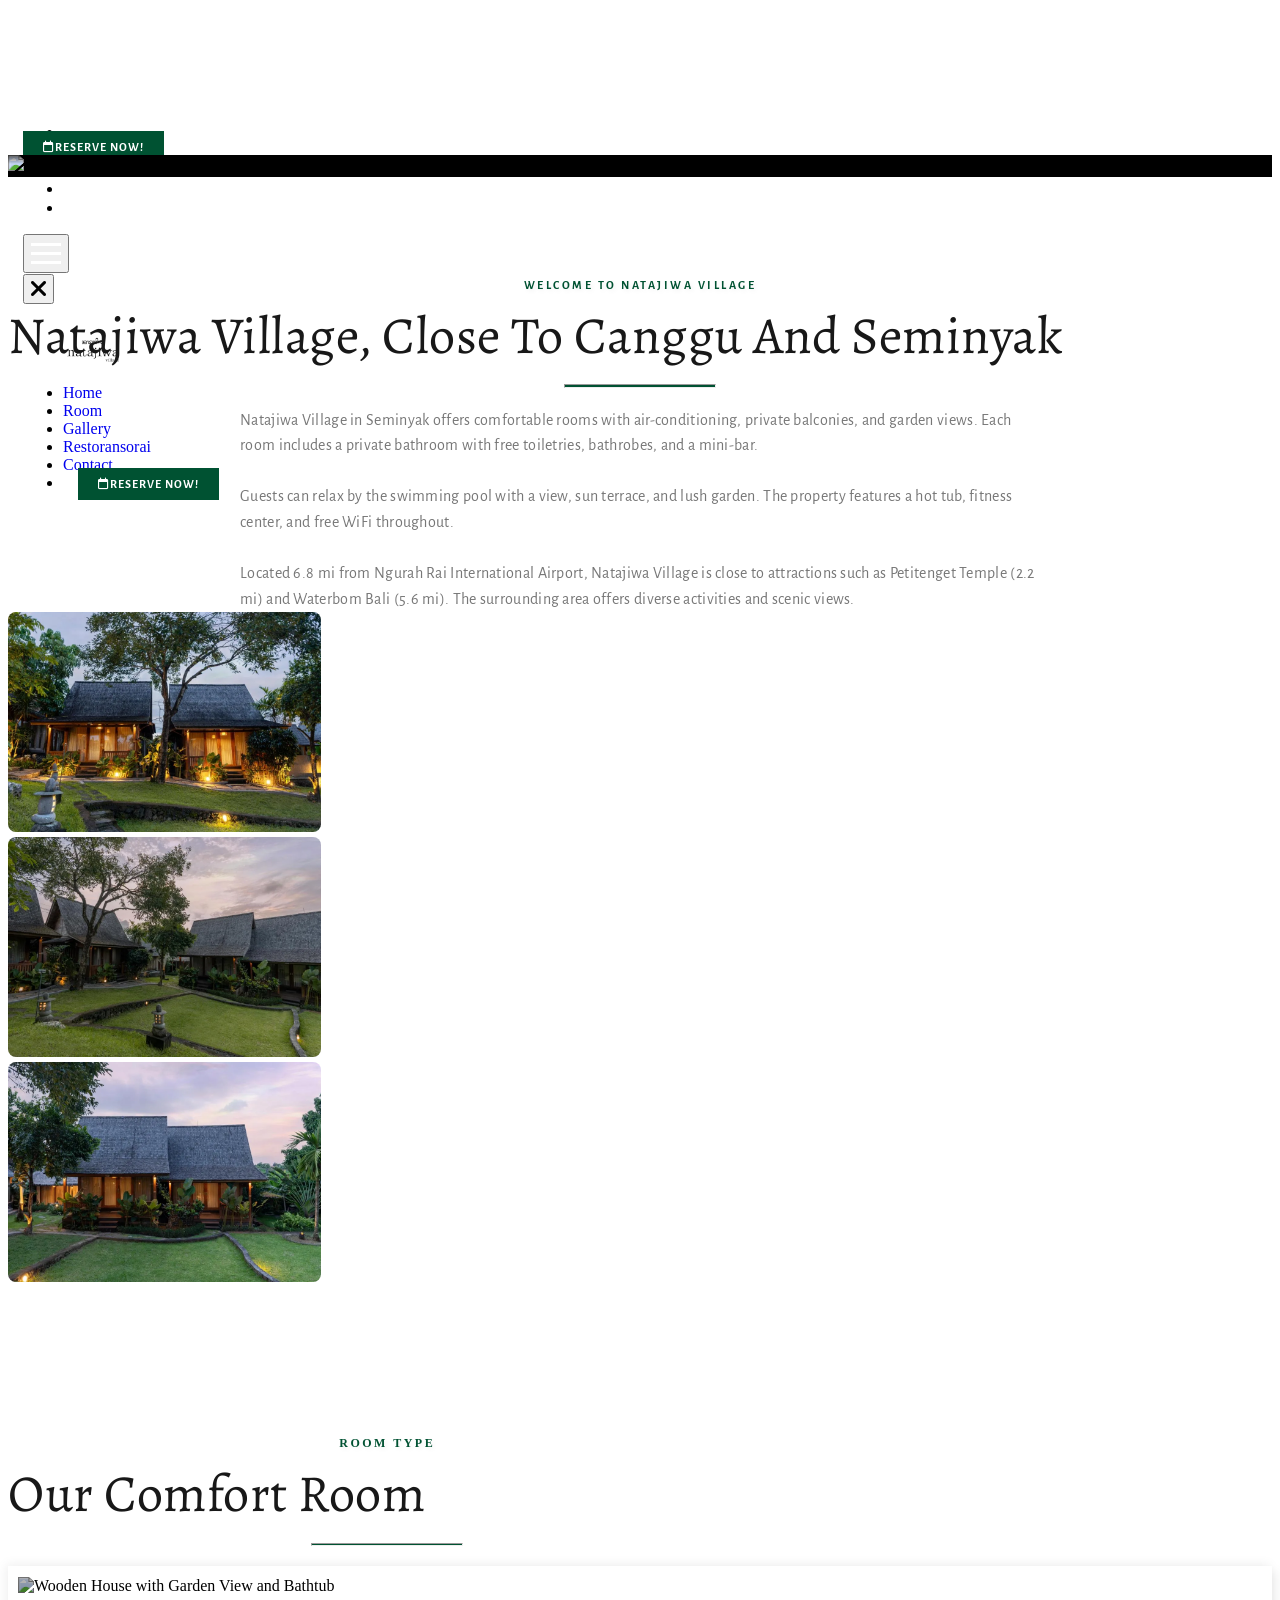
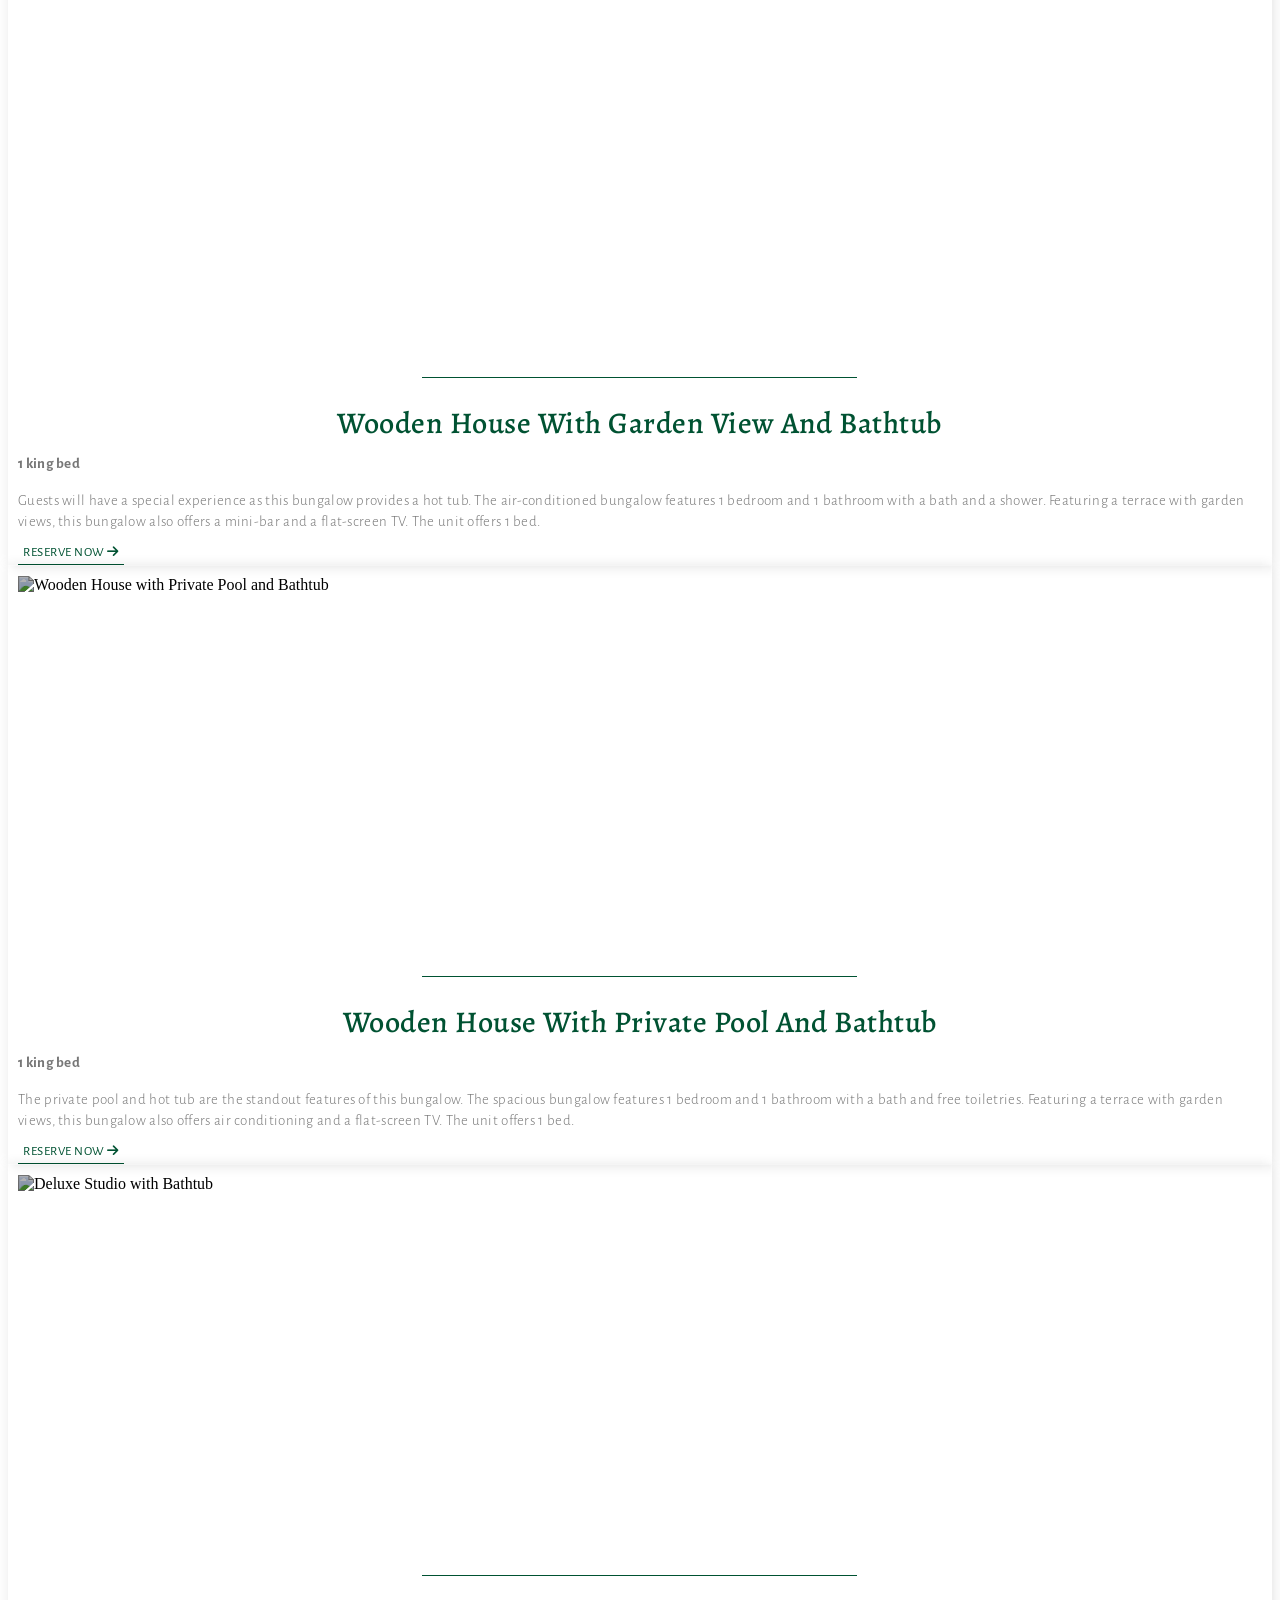
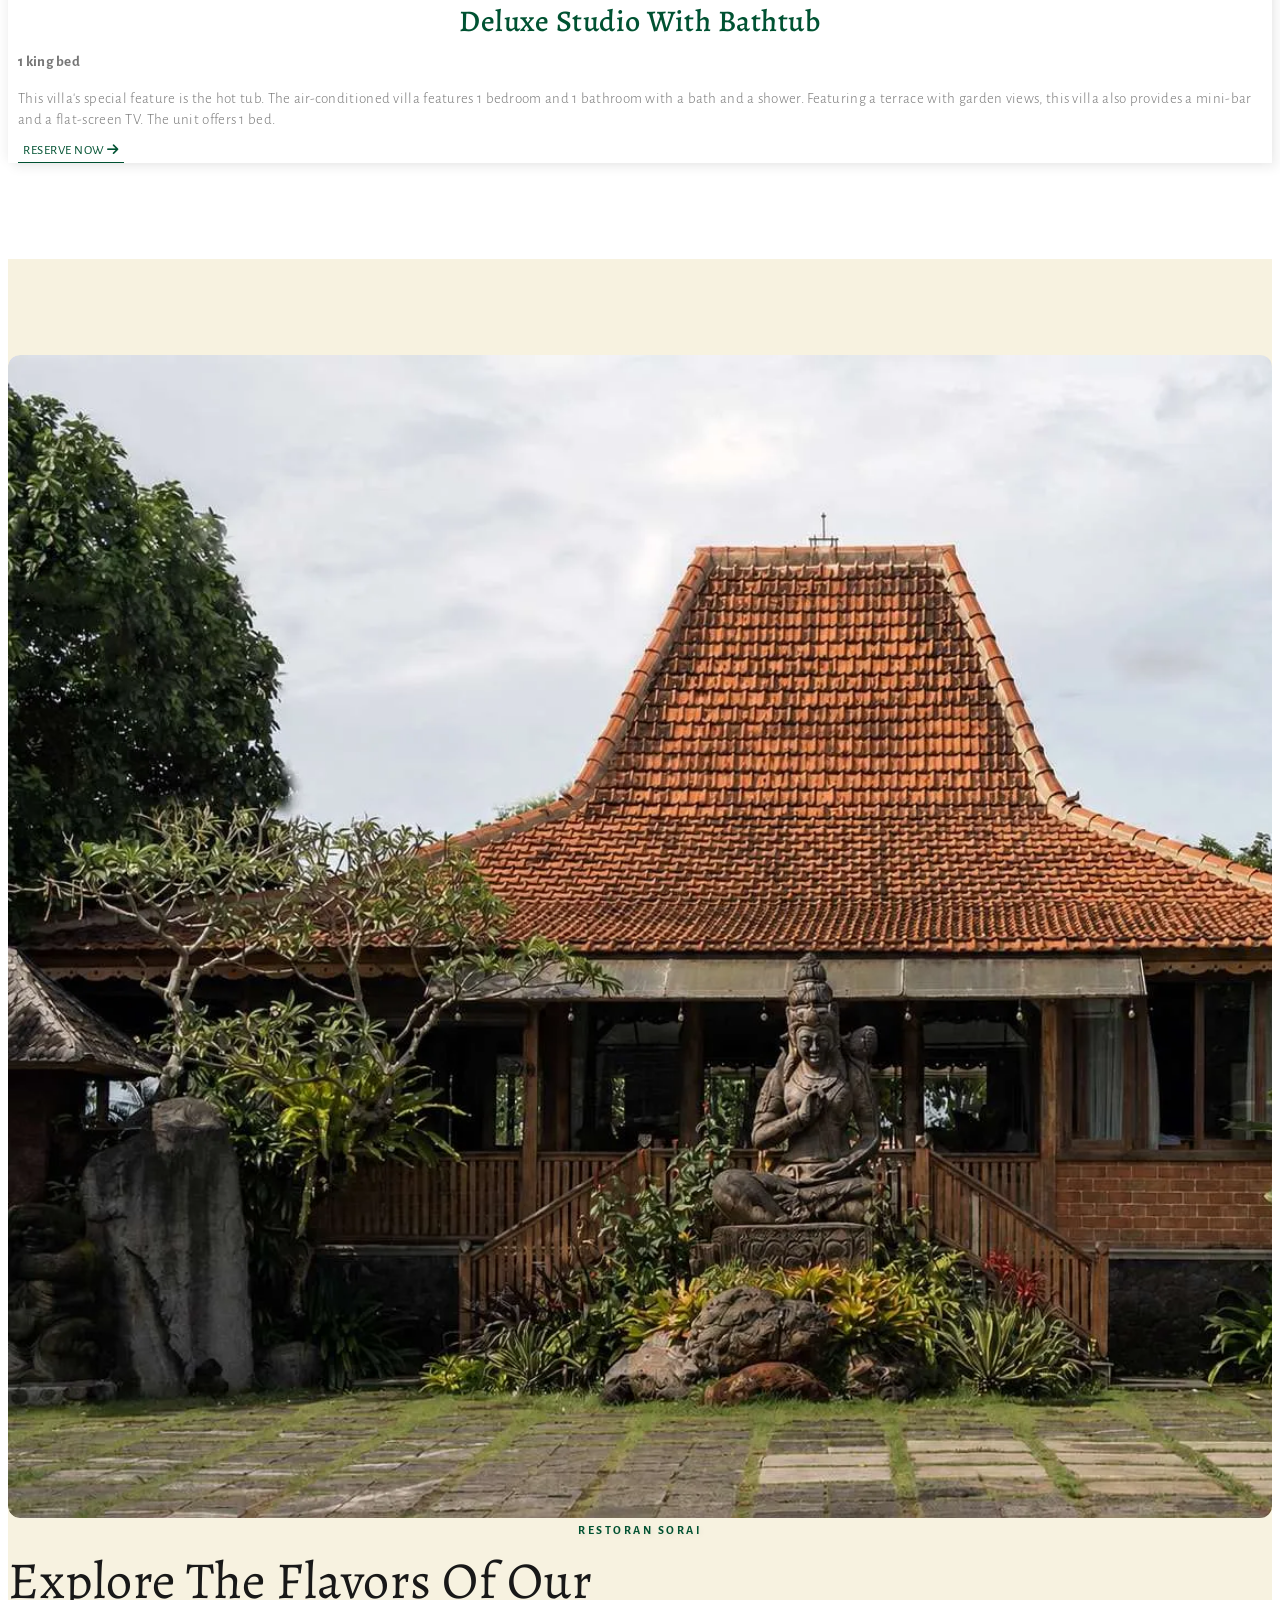
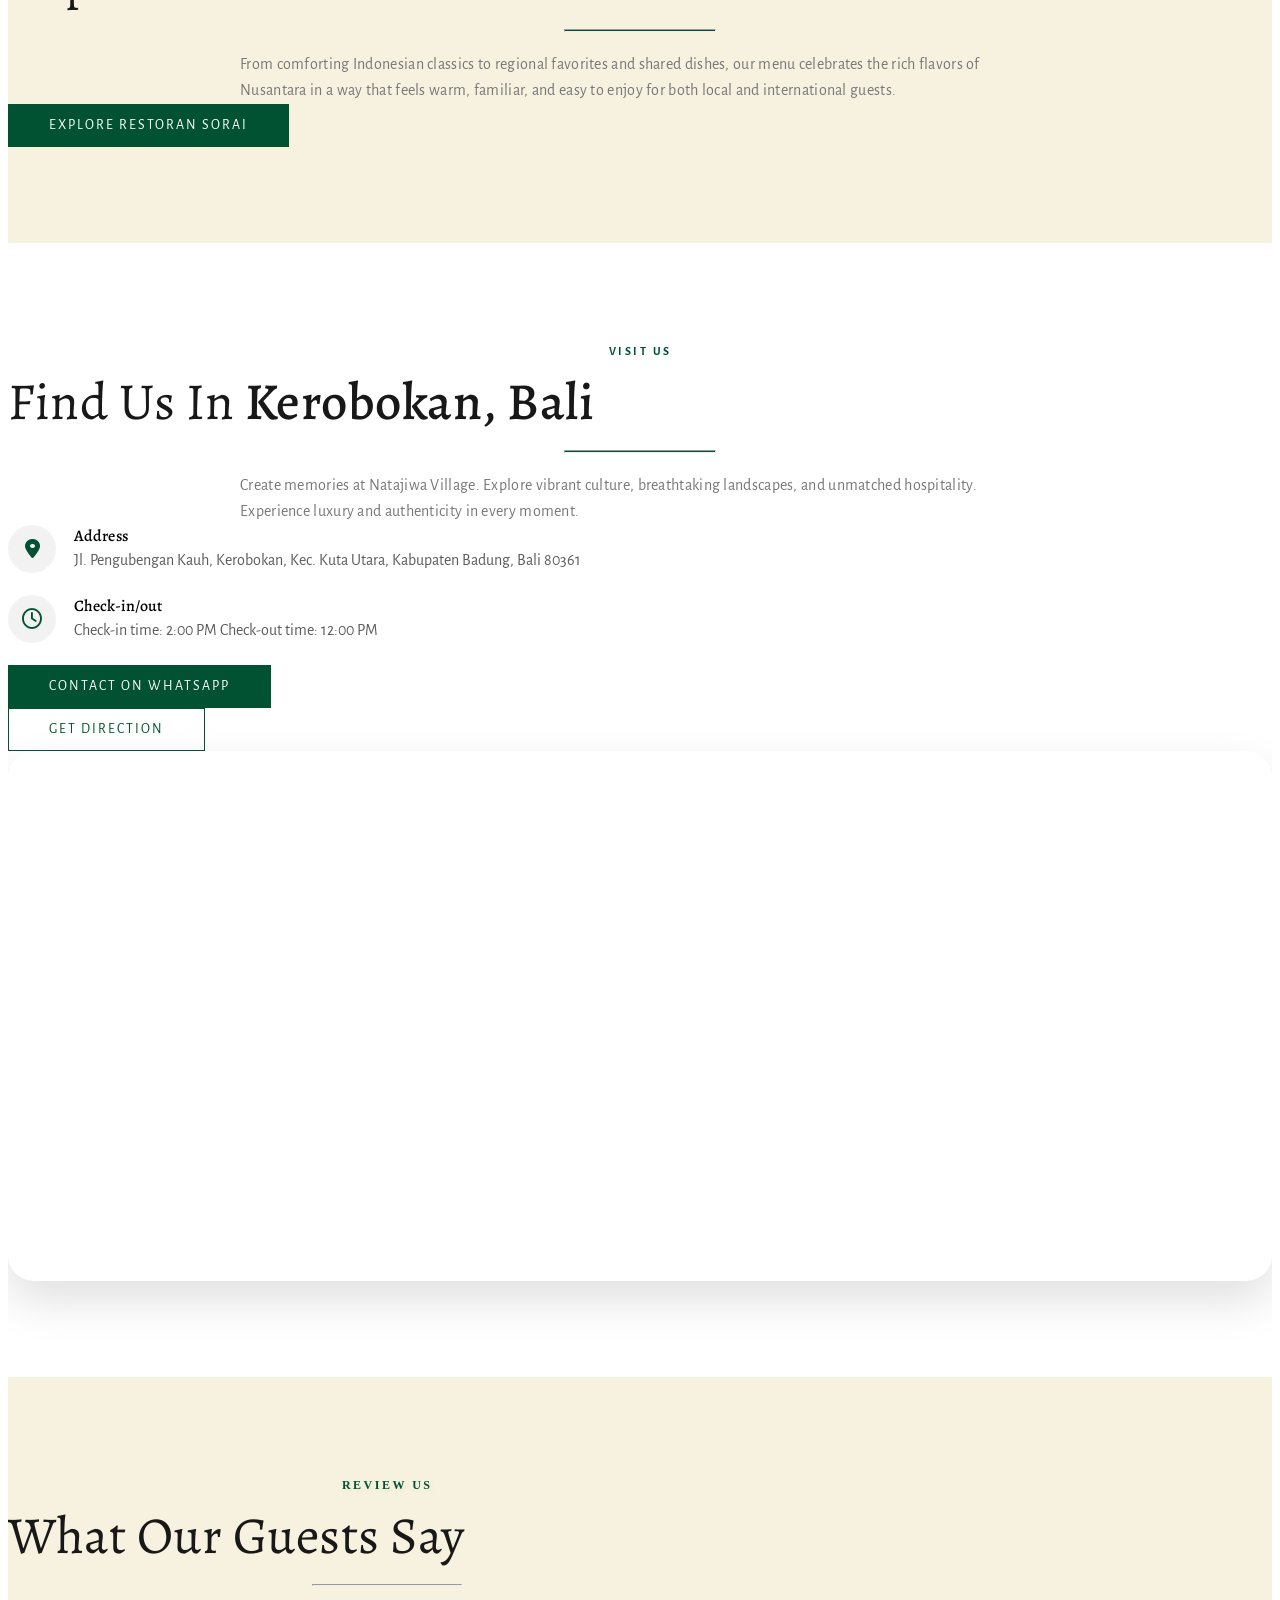
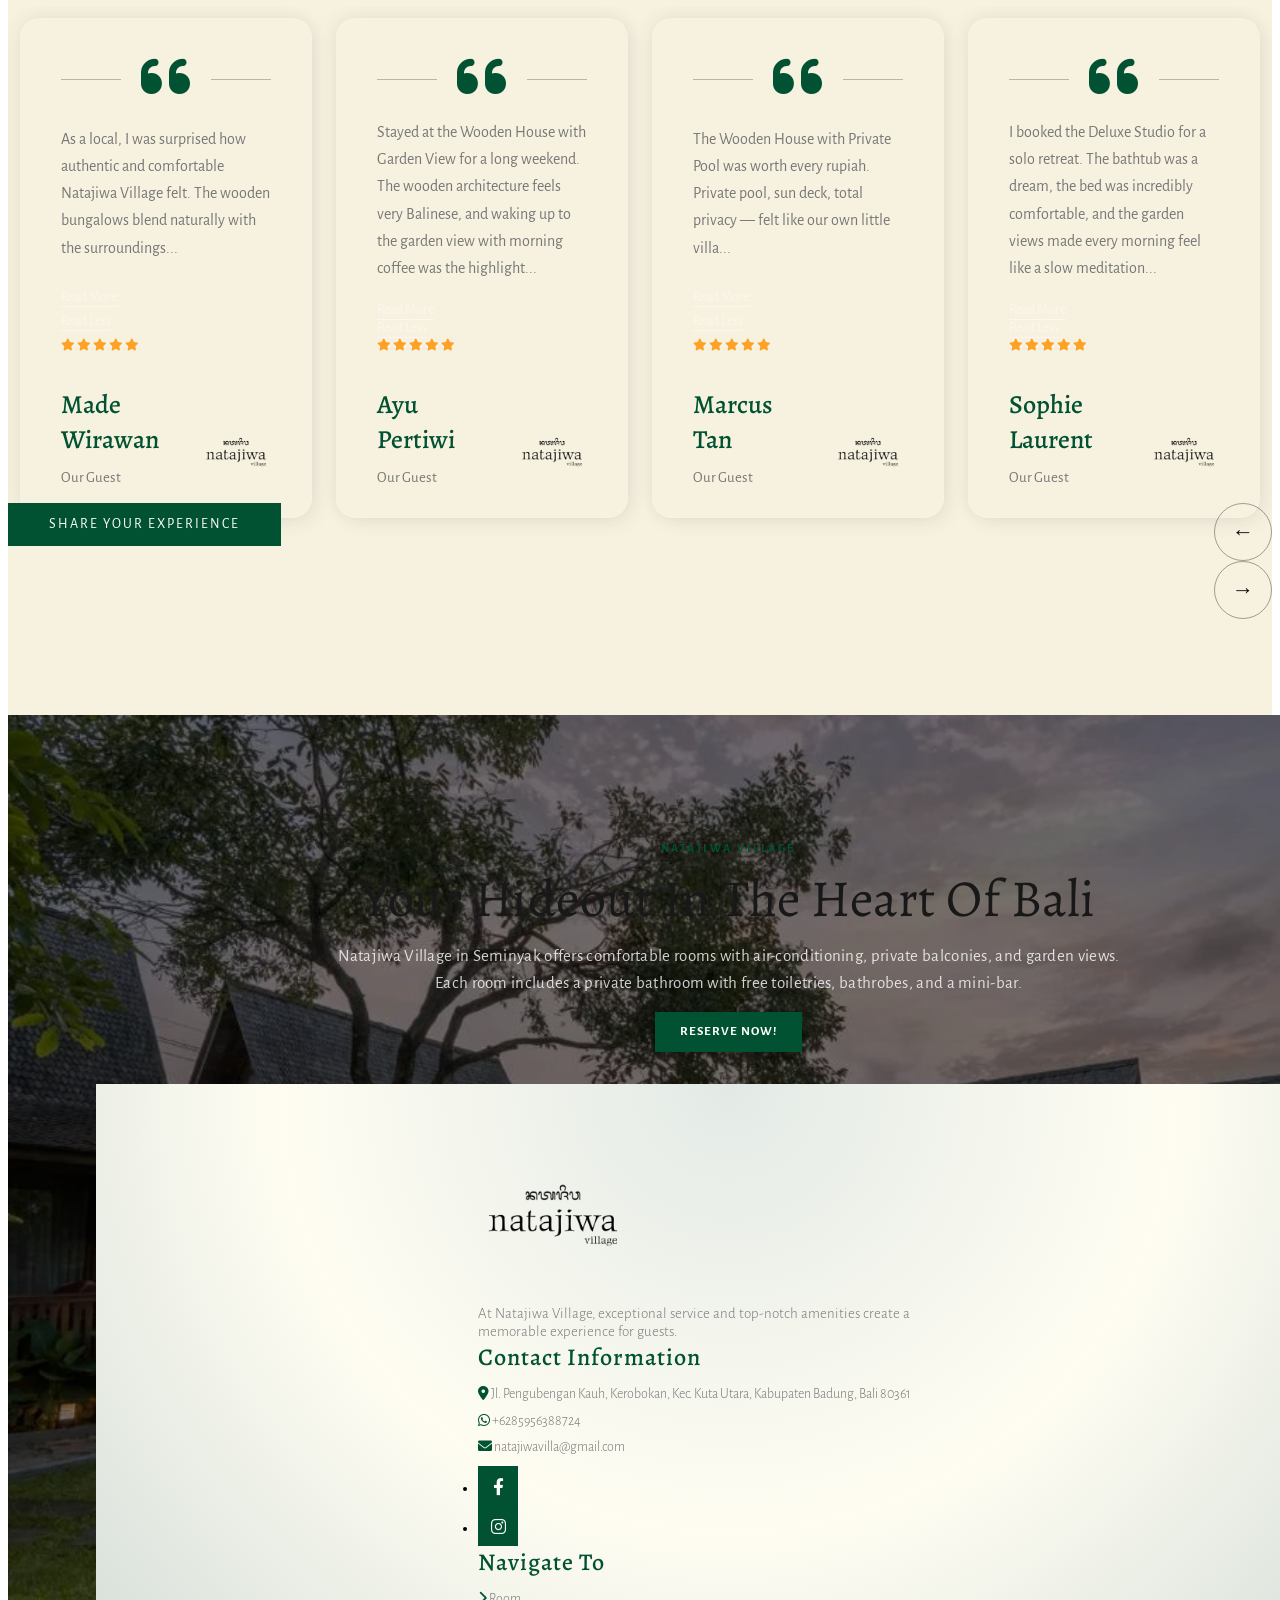
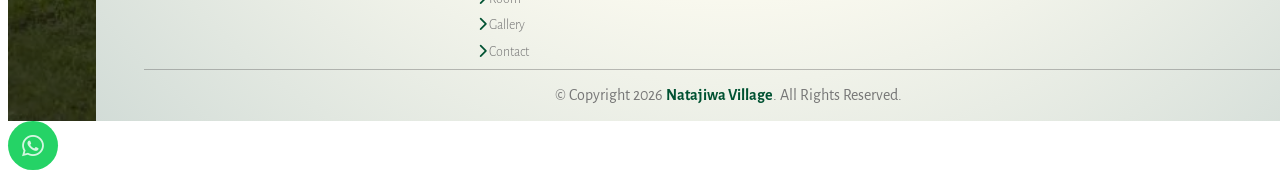
==== commit d2d534ee: "Convert images to WebP + cleanup orphan assets Convert 11 JPG images to WebP for ~70% size reduction" ====
--- a/index.html
+++ b/index.html
@@ -31,14 +31,14 @@
 				<meta property="og:title" content="Natajiwa Village | Wooden Bungalows & Studio in Kerobokan, Bali">
 				<meta property="og:description" content="Natajiwa Village in Kerobokan, Bali offers three room types: Wooden House with Garden View and Bathtub, Wooden House with Private Pool and Bathtub, and Deluxe Studio with Bathtub. Each room features air-conditioning, free Wi-Fi, and a private bathroom. Close to Canggu and Seminyak.">
 				<meta property="og:url" content="https://natajiwa.com/natajiwa-village">
-				<meta property="og:image" content="assets/img/gallery-01.jpg">
+				<meta property="og:image" content="assets/img/gallery-01.webp">
 				<meta property="og:image:alt" content="Natajiwa Village in Kerobokan, Bali">
 
 				<!-- Twitter Card -->
 				<meta name="twitter:card" content="summary_large_image">
 				<meta name="twitter:title" content="Natajiwa Village | Wooden Bungalows & Studio in Kerobokan, Bali">
 				<meta name="twitter:description" content="Natajiwa Village in Kerobokan, Bali offers three room types: Wooden House with Garden View and Bathtub, Wooden House with Private Pool and Bathtub, and Deluxe Studio with Bathtub. Each room features air-conditioning, free Wi-Fi, and a private bathroom. Close to Canggu and Seminyak.">
-				<meta name="twitter:image" content="assets/img/gallery-01.jpg">
+				<meta name="twitter:image" content="assets/img/gallery-01.webp">
 				<meta name="twitter:image:alt" content="Natajiwa Village in Kerobokan, Bali">
 				<!-- Mobile Metas -->
 				<meta name="viewport" content="width=device-width, initial-scale=1, minimum-scale=1.0, shrink-to-fit=no">
@@ -2838,13 +2838,13 @@
 
 					<div class="row g-3 mt-4 gallery-grid">
 						<div class="col-md-4">
-							<img src="assets/img/room-bedroom.jpg" alt="Two-bedroom villa bedroom with morning light" class="img-fluid w-100" style="border-radius: 8px; height: 220px; object-fit: cover; cursor: zoom-in;" />
+							<img src="assets/img/room-bedroom.webp" alt="Two-bedroom villa bedroom with morning light" class="img-fluid w-100" style="border-radius: 8px; height: 220px; object-fit: cover; cursor: zoom-in;" />
 						</div>
 						<div class="col-md-4">
-							<img src="assets/img/room-bathroom.jpg" alt="Two-bedroom villa bathroom" class="img-fluid w-100" style="border-radius: 8px; height: 220px; object-fit: cover; cursor: zoom-in;" />
+							<img src="assets/img/room-bathroom.webp" alt="Two-bedroom villa bathroom" class="img-fluid w-100" style="border-radius: 8px; height: 220px; object-fit: cover; cursor: zoom-in;" />
 						</div>
 						<div class="col-md-4">
-							<img src="assets/img/room-living.jpg" alt="Two-bedroom villa living room" class="img-fluid w-100" style="border-radius: 8px; height: 220px; object-fit: cover; cursor: zoom-in;" />
+							<img src="assets/img/room-living.webp" alt="Two-bedroom villa living room" class="img-fluid w-100" style="border-radius: 8px; height: 220px; object-fit: cover; cursor: zoom-in;" />
 						</div>
 					</div>
 
@@ -3677,7 +3677,7 @@
 	    	<div class="col-lg-6 order-md-1 order-2 py-3">
 		    	<div class="ptrn-image-wrap">
 			        <img
-			            src="assets/img/partner-image.jpg"
+			            src="assets/img/partner-image.webp"
 			            alt="Partner"
 			        />
 			        <!-- EXPERIENCE BOX -->
@@ -5462,7 +5462,7 @@
 </style>
 
 <footer id="footer-root">
-    <img src="assets/img/room-bathroom.jpg" class="footer-background" alt="background">
+    <img src="assets/img/room-bathroom.webp" class="footer-background" alt="background">
     <div class="footer-header mb-md-4 mb-3">
         
 		<div class="title-general text-center px-2">
